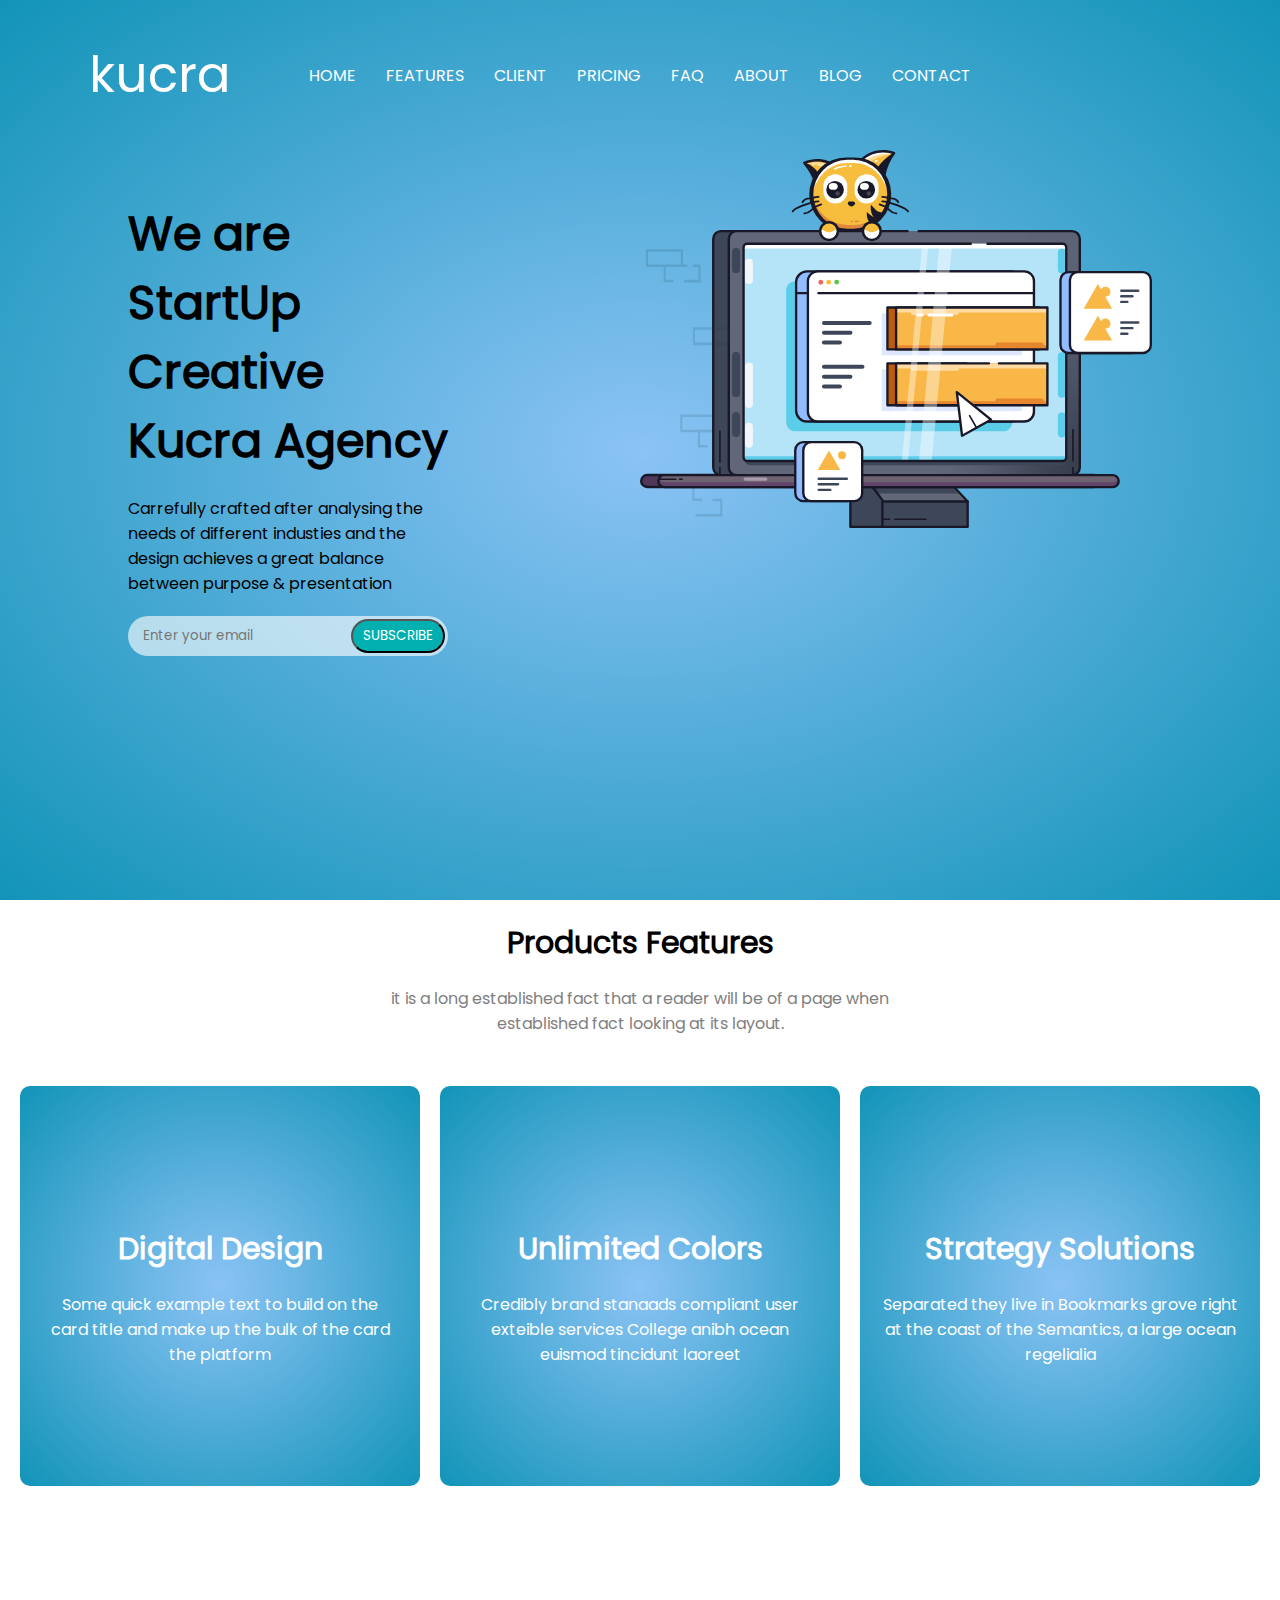
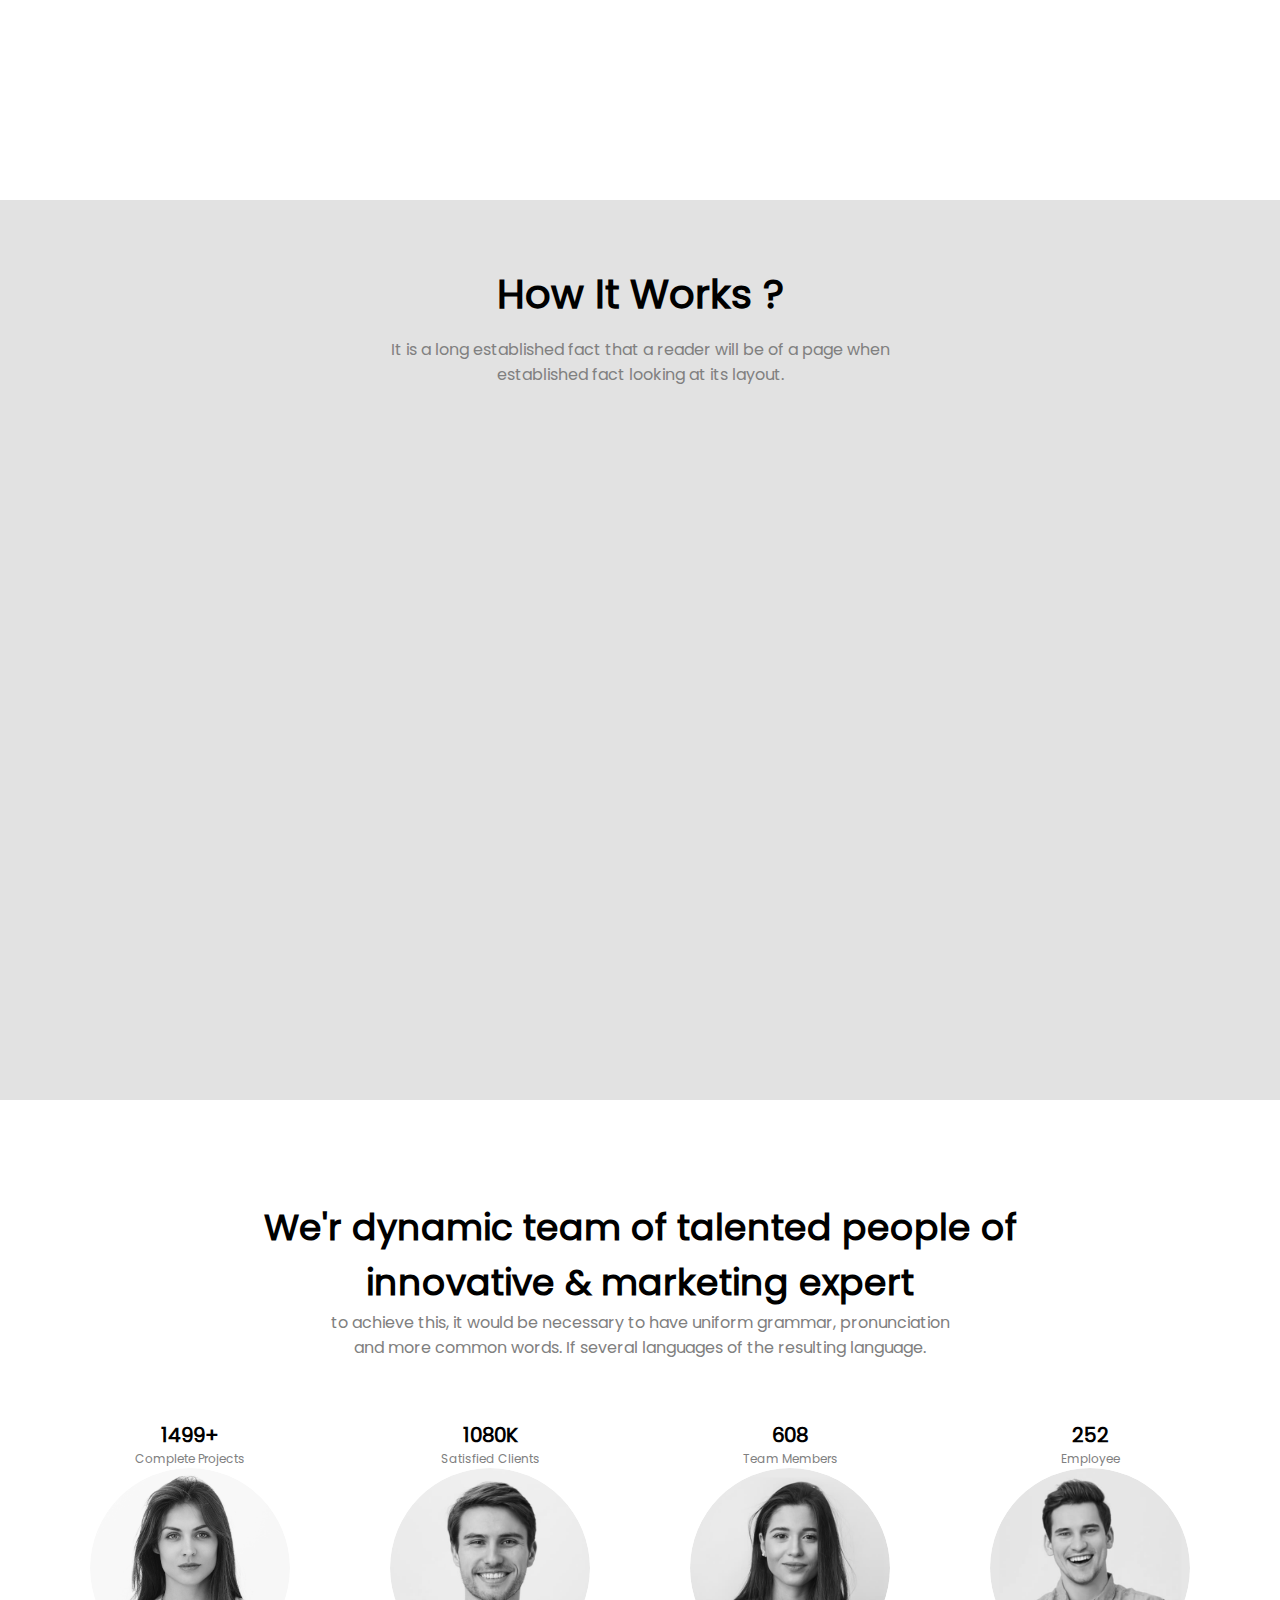
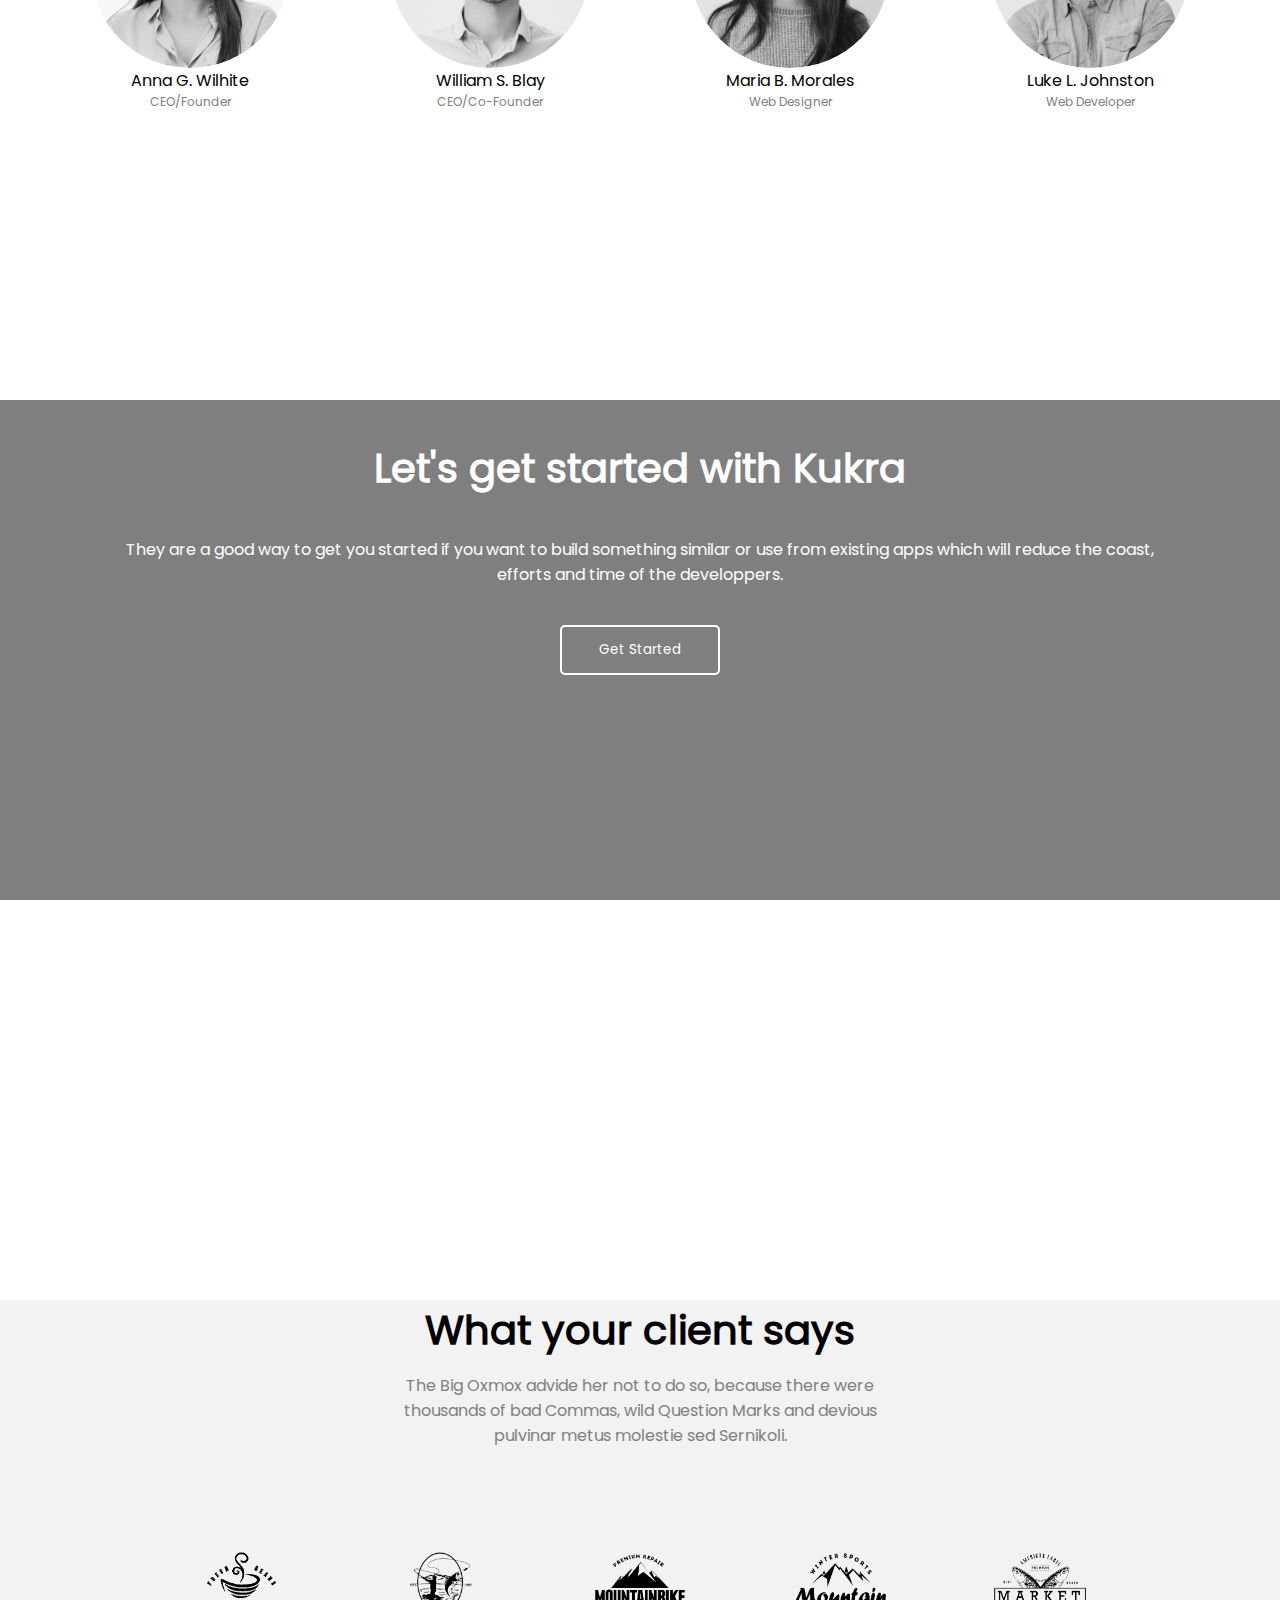
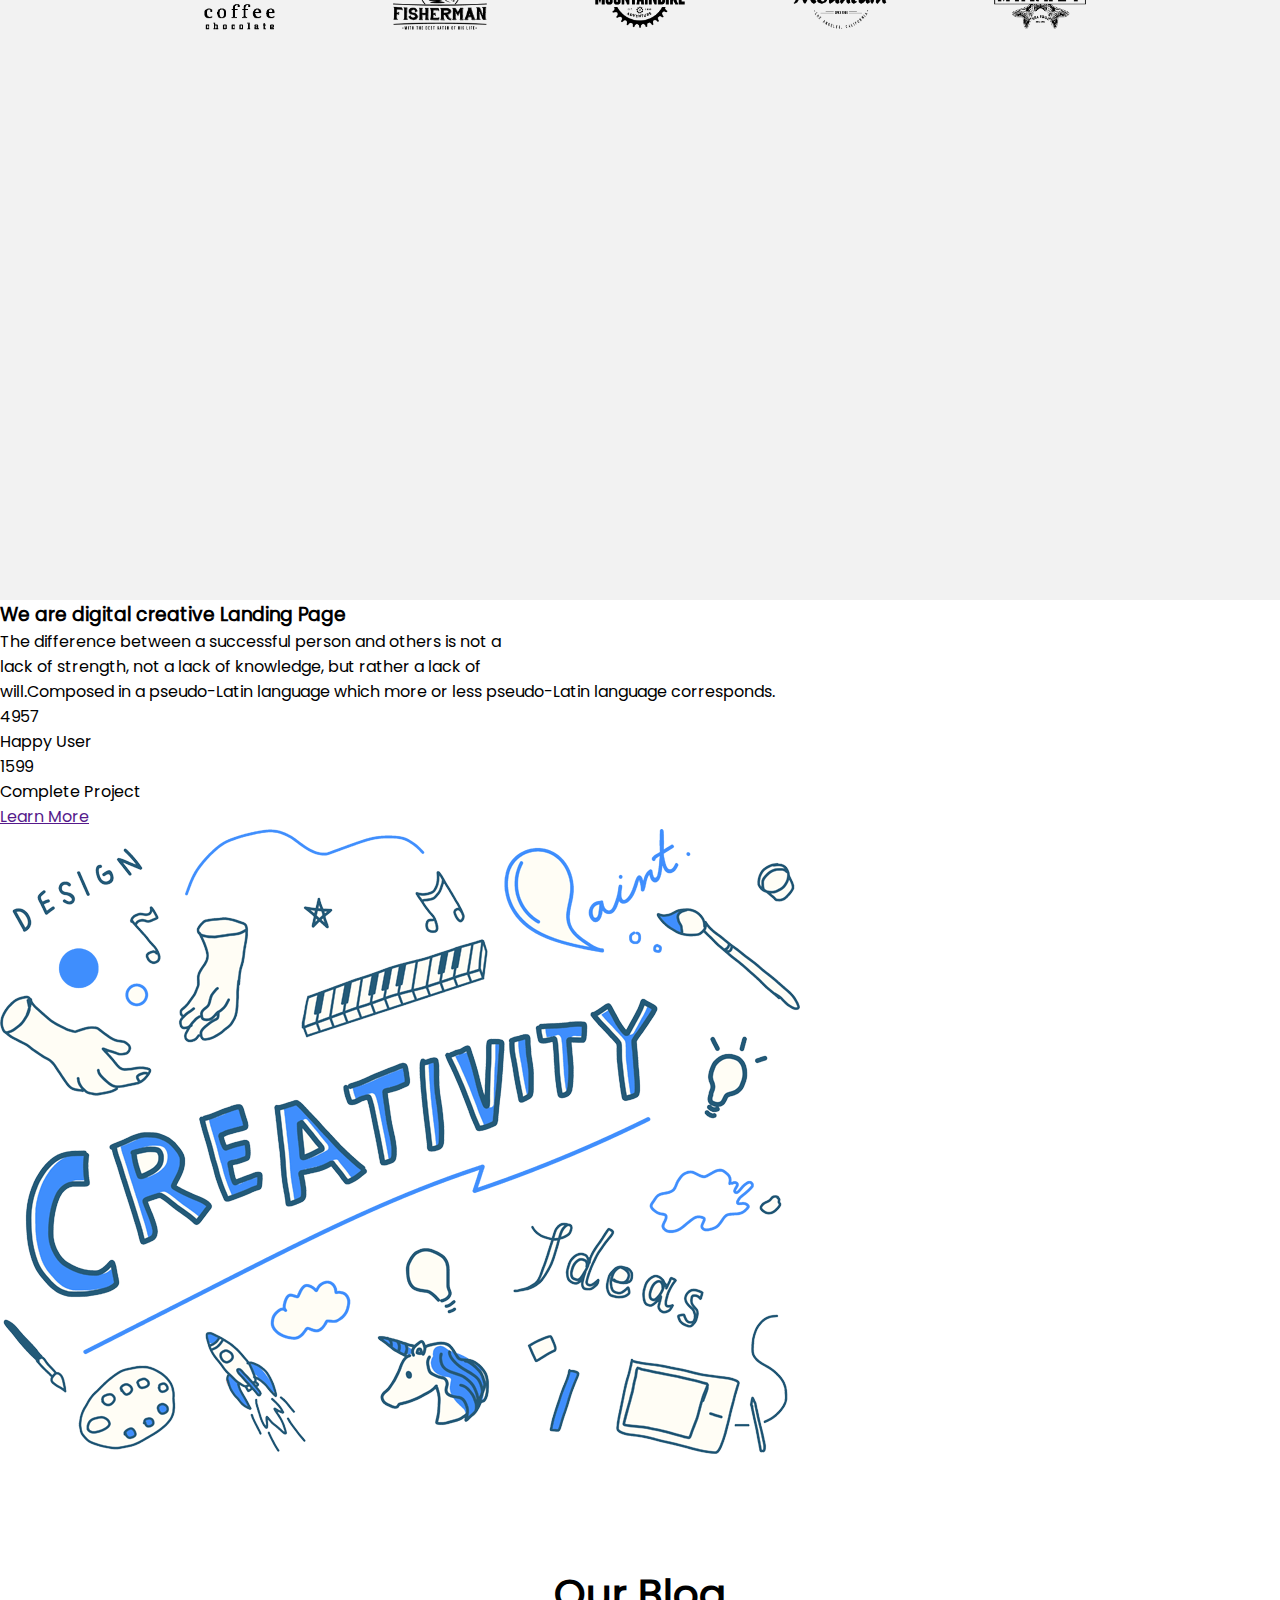
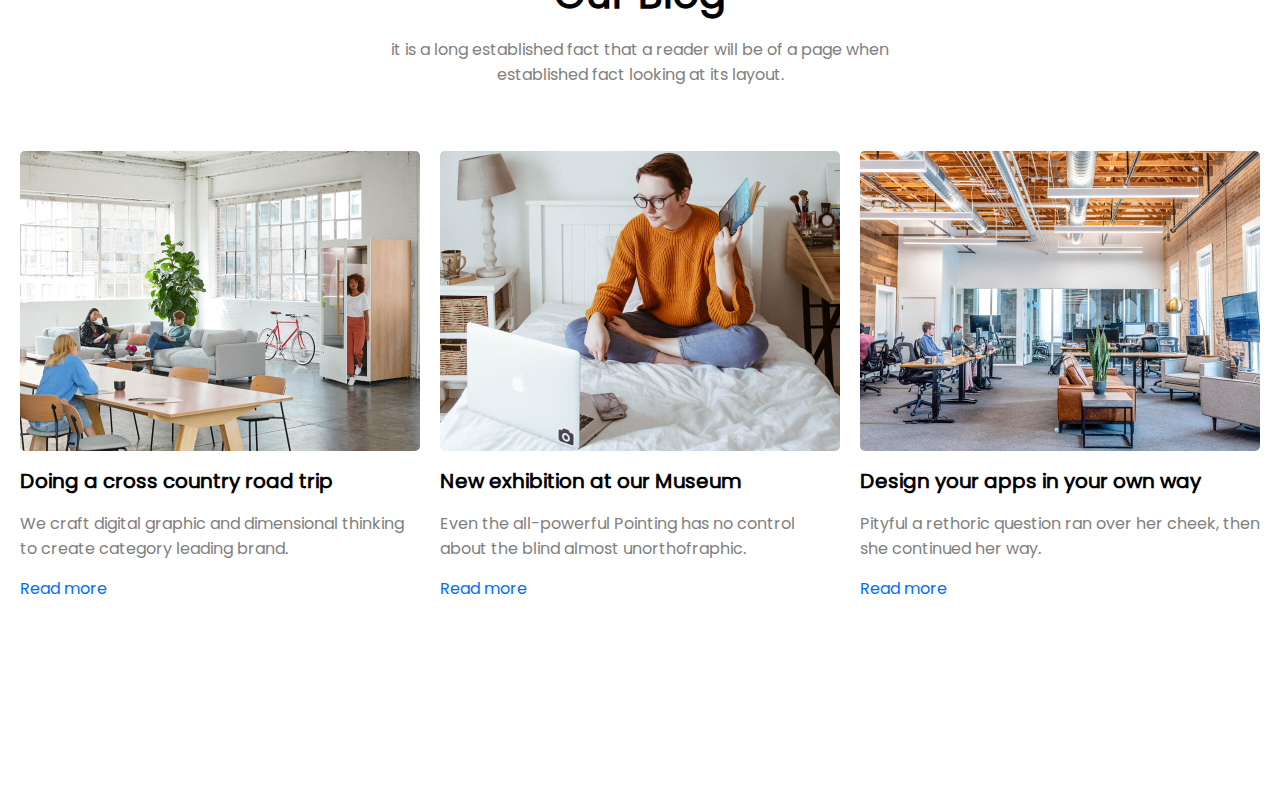
==== landing_page/index.html @ baf5ba3c "correction syntaxe" ====
<!DOCTYPE html>
<html lang="en">

<head>
    <meta charset="UTF-8">
    <meta http-equiv="X-UA-Compatible" content="IE=edge">
    <meta name="viewport" content="width=device-width, initial-scale=1.0">
    <link rel="stylesheet" href="https://cdnjs.cloudflare.com/ajax/libs/font-awesome/6.3.0/css/all.min.css"
        integrity="sha512-SzlrxWUlpfuzQ+pcUCosxcglQRNAq/DZjVsC0lE40xsADsfeQoEypE+enwcOiGjk/bSuGGKHEyjSoQ1zVisanQ=="
        crossorigin="anonymous" referrerpolicy="no-referrer" />
    <link rel="stylesheet" href="style.css">
    <title>Document</title>
</head>

<body>
    <!--IMPORTANT if you see id="element_s4" it means some element from the section 4-->
    <main>
        <section id="tete">

            <!--bare de nav___________________________________________________________-->
            <nav>

                <div id="navKucra">kucra</div>


                <div id="navListeLiens">
                    <ul>
                        <li><a href="">HOME</a></li>
                        <li><a href="">FEATURES</a></li>
                        <li><a href="">CLIENT</a></li>
                        <li><a href="">PRICING</a></li>
                        <li><a href="">FAQ</a></li>
                        <li><a href="">ABOUT</a></li>
                        <li><a href="">BLOG</a></li>
                        <li><a href="">CONTACT</a></li>
                    </ul>
                </div>


                <div id="navIcon">
                    <ul>
                        <li><a href=""><i class="fa-brands fa-facebook"></i></a></li>
                        <li><a href=""><i class="fa-brands fa-twitter"></i></a></li>
                        <li><a href=""><i class="fa-brands fa-instagram"></i></a></li>
                    </ul>
                </div>

            </nav>
            <!--fin bare de nav________________________________________________________________-->

            <!--input + txt + image____________________________________________________________-->
            <div id="inputEmailImageCat">

                <!--input + text___________________________________________________________________-->
                <div id="inputEmailTxt">

                    <h1>We are StartUp Creative Kucra Agency</h1>

                    <p>Carrefully crafted after analysing the needs of different industies and the design achieves a
                        great balance between purpose & presentation</p>

                    <div id="InputEmail">
                        <input type="email" placeholder="Enter your email" id="email">
                        <input type="submit" value="SUBSCRIBE" id="SUBSCRIBE">
                    </div>

                </div>


                <div id="ImageCat">
                    <img src="Landing-page\illustration.svg" alt="">
                </div>
            </div>
        </section>
<!--FIN SECTION 1________________________________________________________________________________________-->

<!--DEBUT SECTION 2______________________________________________________________________________________-->
        <section id="section2">
            <!--titre plus p__________________________________________________________-->
            <h3>Products Features</h3>
            <!--txt_s2 veut dire txt de la section 2______________-->
            <p id="txt_s2">it is a long established fact that a reader will be of a page when<br> established fact
                looking at its layout.</p>
            <!--_______________________________________________________________________-->
            <!--debut card_______________________________________________________________-->
            <div id="allCard">
                <div class="card">
                    <i class="fa-solid fa-globe"></i>
                    <h3>Digital Design</h3>
                    <p>Some quick example text to build on the card title and make up the bulk of the card the platform
                    </p>
                </div>

                <div class="card">
                    <i class="fa-solid fa-brush"></i>
                    <h3>Unlimited Colors</h3>
                    <p>Credibly brand stanaads compliant user exteible services College anibh ocean euismod tincidunt
                        laoreet</p>
                </div>

                <div class="card">
                    <i class="fa-solid fa-chess"></i>
                    <h3>Strategy Solutions</h3>
                    <p>Separated they live in Bookmarks grove right at the coast of the Semantics, a large ocean
                        regelialia</p>
                </div>
            </div>
            <!--fin card______________________________________________________________-->

        </section>
<!--FIN SECTION 2_____________________________________________________________________-->

<!--DEBUT SECTION 3___________________________________________________________________-->
        <section id="section3">

            <h3 id="section3_h3">How It Works ?</h3>

            <p id="section3_p">It is a long established fact that a reader will be of a page when<br> established fact looking at its layout.</p>

        </section>
<!--FIN SECTION 3_____________________________________________________________________-->

<!--DEBUT SECTION 4___________________________________________________________________-->
        <section id="section4">
            <!--intro section___________-->
            <h3 id="section4_h3">We'r dynamic team of talented people of<br> innovative & marketing expert</h3>

            <p id="section4_p">to achieve this, it would be necessary to have uniform grammar, pronunciation<br> and
                more common words. If several languages of the resulting language.</p>
                
            <div id="allPresentation">
                <div id="presentation1">
                    <p>1499+</p>
                    <p>1080K</p>
                    <p>608</p>
                    <p>252</p>
                </div>
    
                <div id="presentation2">
                    <p>Complete Projects</p>
                    <p>Satisfied Clients</p>
                    <p>Team Members</p>
                    <p>Employee</p>
                </div>
            </div>
            <!--debut team________________________________________-->
            <div id="team_s4">
                <!--presentation___________________________-->
                <!--member_________________________________-->
                <div class="member">
                    <div class="image_S4">
                        <img src="img\person1.png" alt="photo portrait Femme en chemisesur fond blanc">
                        <ul class="member_ul">
                            <li><a href=""><i class="fa-brands fa-facebook"></i></a></li>
                            <li><a href=""><i class="fa-brands fa-twitter"></i></a></li>
                            <li><a href=""><i class="fa-brands fa-skype"></i></a></li>
                        </ul>
                    </div>

                    <p>Anna G. Wilhite</p>
                    <p class="member_p4">CEO/Founder</p>

                </div>
            
                <div class="member">
                    <div class="image_S4">
                        <img src="img\person2.png" alt="photo portrait Homme en chemise souriant sur fond blanc">
                        <ul class="member_ul">
                            <li><a href=""><i class="fa-brands fa-facebook"></i></a></li>
                            <li><a href=""><i class="fa-brands fa-twitter"></i></a></li>
                            <li><a href=""><i class="fa-brands fa-skype"></i></a></li>
                        </ul>
                    </div>

                    <p>William S. Blay</p>
                    <p class="member_p4">CEO/Co-Founder</p>

                </div>

                <div class="member">
                    <div class="image_S4">
                        <img src="img\person3.png" alt="photo portrait Femme pullover rose sur fond blanc ">
                        <ul class="member_ul">
                            <li><a href=""><i class="fa-brands fa-facebook"></i></a></li>
                            <li><a href=""><i class="fa-brands fa-twitter"></i></a></li>
                            <li><a href=""><i class="fa-brands fa-skype"></i></a></li>
                        </ul>
                    </div>


                    <p>Maria B. Morales</p>
                    <p class="member_p4">Web Designer</p>

                </div>

                <div class="member">
                    <div class="image_S4">
                        <img src="img\person4.png" alt="photo portrait Homme qui rigole chemise bleu sur fond blanc">
                        <ul class="member_ul">
                            <li><a href=""><i class="fa-brands fa-facebook"></i></a></li>
                            <li><a href=""><i class="fa-brands fa-twitter"></i></a></li>
                            <li><a href=""><i class="fa-brands fa-skype"></i></a></li>
                        </ul>
                    </div>

                    <p>Luke L. Johnston</p>
                    <p class="member_p4">Web Developer</p>

                </div>

            </div>

        </section>
<!--FIN SECTION 4___________________________________________________________________________________________-->
   
<!--DEBUT SECTION 5_________________________________________________________________________________________-->
        <section id="section5">

            <div id="parallax">
                
                <h3>Let's get started with Kukra</h3>

                <p>They are a good way to get you started if you want to build something similar or use from existing apps which will reduce the coast, <br> efforts and time of the developpers.</p>

                <button type="button">Get Started</button>

            </div>

            
        </section>
<!--FIN SECTION 5____________________________________________________________________________________________-->

<!--DEBUT SECTION 6__________________________________________________________________________________________-->
        <section id="section6">
            <h3 id="section6_h3">What your client says</h3>

            <p id="section6_p">The Big Oxmox advide her not to do so, because there were <br> thousands of bad Commas, wild Question Marks and devious <br> pulvinar metus molestie sed Sernikoli.</p>

            <div id="cinq_image">
                <img src="img\01.png" alt="">
                <img src="img\02.png" alt="">
                <img src="img\03.png" alt="">
                <img src="img\04.png" alt="">
                <img src="img\05.png" alt="">
            </div>

        </section>
<!--FIN SECTION 6____________________________________________________________________________________________-->

<!--DEBUT SECTION 7__________________________________________________________________________________________-->
<section id="section7">

    <div id="section7_txt">

        <h3>We are digital creative Landing Page</h3>

        <p>The difference between a successful person and others is not a <br>lack of strength, not a lack of knowledge, but rather a lack of <br>will.Composed in a pseudo-Latin language which more or less pseudo-Latin language corresponds.</p>

        <div class="compteur">
            <p class="nombre">4957</p>
            <p class="subject">Happy User</p>
        </div>

        <div class="compteur">
            <p class="nombre">1599</p>
            <p class="subject">Complete Project</p>
        </div>

        <a href="">Learn More</a>

    </div>

    <div id="section7_img">

        <img src="img\creativity.png" alt="mot 'creativity' ecrit en bleu">

    </div>

</section>
<!--FIN SECTION 7____________________________________________________________________________________________-->

<!--DEBUT SECTION 9__________________________________________________________________________________________-->
        <section id="section_9">
            
            <h3 id="section9_h3">Our Blog</h3>
    
            <p id="section9_p">it is a long established fact that a reader will be of a page when <br> established fact looking at its layout.</p>

            <!--debut blog__________________-->
            <div id="blogS9">
                <div class="blogElement">

                    <img src="img\blog3.png" alt="femme tenant un livre devant un pc portable sur sont lit">

                    <h6 class="blogElement_h6">Doing a cross country road trip</h6>

                    <p class="blogElement">We craft digital graphic and dimensional thinking to create category leading brand.</p>

                    <a href="" id="blogElement_a">Read more</a>

                </div>

                <div class="blogElement">

                    <img src="img\blog1.png" alt="salle travail avec la plupart des postes de travail vide">

                    <h6 class="blogElement_h6">New exhibition at our Museum</h6>

                    <p class="blogElement">Even the all-powerful Pointing has no control about the blind almost unorthofraphic.</p>

                    <a href="" id="blogElement_a">Read more</a>

                </div>

                <div class="blogElement">

                    <img src="img\blog2.png" alt="gens qui travail dans une piece deux sur un canapé une sur une table">

                    <h6 class="blogElement_h6">Design your apps in your own way</h6>

                    <p class="blogElement">Pityful a rethoric question ran over her cheek, then she continued her way.</p>

                    <a href="" id="blogElement_a">Read more</a>

                </div>


            </div>







        </section>
<!--FIN SECTION 6____________________________________________________________________________________________-->
        
    </main>



</body>

</html>
---- landing_page/style.css ----
* {
    margin: 0px;
    padding: 0px;
    box-sizing: border-box;
    font-family: "Poppins", sans-serif;
}
/*enleve l'encadrée des input*/
textarea:focus, input:focus{
    outline: none;
}

section {
    min-height: 100vh;
}

/*style de la premier section*/
/*arriere plan section1_______________________________________________*/
#tete {
    background-image: radial-gradient(rgb(139, 195, 245), #1294b8);
}


/*barre de navigation en haut de l'ecran_______________________________*/
nav {
    width: 100%;
    height: 150px;
    display: flex;
    /*justify-content: space-between;*/
    align-items: center;
    /*padding: 0 20px;*/
}

/*GAUCHE___________________________________________________________*/
#navKucra {
    display: flex;
    justify-content: center;
    width: 25%;
    font-size: 50px;
    color: white;
}

/*MILLIEUX_____________________________________________________________ */
#navListeLiens {
    width: 50%;
}

#navListeLiens ul {
    /*style de la liste dans la nav barre*/
    display: flex;
    justify-content: center;
    gap: 30px;
}

#navListeLiens ul li {
    /*enleve les points des listes*/
    list-style: none;
}

#navListeLiens ul li a {
    /*enleve le style de base atribuer au liens*/
    text-decoration: none;
    color: #fff;
}

/*DROITE___________________________________________________*/
#navIcon {
    width: 25%;
    display: flex;
    justify-content: center;
    align-items: center;
}

#navIcon ul {
    display: flex;
    gap: 20px;
}

#navIcon ul li {
    list-style: none;
}

#navIcon ul li a i {
    color: #fff;
}

/*input email + image cat___________________________________________________*/
#inputEmailImageCat{
    display: flex;
    justify-content: center;
    
}

/* partie gauche , texte input email*/
#inputEmailTxt{
    width: 40%;
    padding-right: 15%;
}

#inputEmailTxt h1{
    font-size: 46px;
    margin-top: 50px;
    margin-bottom: 20px;
   
}
#inputEmailTxt p{
    margin-bottom: 20px;
}

/*Input email_____________________________________________________________*/
#InputEmail{
    display: flex;
    justify-content: space-between;
    background-color: rgba(255, 255, 255, 0.623);
    border-radius: 20px;
    height: 40px;

}

#email{
    border-style: none;
    border-radius: 20px;
    padding-left: 15px;
    width: 70% ;
    background-color: rgba(255, 255, 255, 0);
}

#SUBSCRIBE{
    background-color: rgb(0, 176, 176);
    color: white;
    border-radius: 20px;
    width: 30%;
    margin: 3px 3px;
    
}

/*partie de droite image chat_________________________________________*/
#ImageCat{
    width: 40%;
}
/*FIN DE LA SECTION 1___________________________________________________*/





/*debut style de la section 2_________________________________________________*/
/*intro section2_____________*/

#section2 h3{
    text-align: center;
    font-size: 30px;
    padding: 20px;
}

#txt_s2 {
    text-align: center;
    color: grey;
    padding-bottom: 50px;
}
/*style des 3 card_____________________________________________________*/
#allCard{
    display: flex;
    gap: 20px;
    justify-content: center;

}

.card{
    display: flex;
    background-image: radial-gradient(rgb(139, 195, 245), #1294b8);
    width: 400px;
    height: 400px;
    border-radius: 10px;
    color: white;
    flex-direction: column;
    justify-content: center;
    align-items: center;
    font-size: 16px;
    padding: 1.7%;
    text-align: center;
    transition: 0.5s;
}
.card:hover{
    transform: translate(0,-20px);
}

.card h3{
    font-size: 20px;
}
.card i{
    font-size: 50px;
}
/*FIN SECTION 2_____________________________________________________________*/

/*DEBUT SECTION 3___________________________________________________________*/

#section3{
    background-color: rgb(226, 226, 226);
}
#section3_h3{
    text-align: center;
    padding-top: 5%;
    font-size: 40px;
}

#section3_p{
    text-align: center;
    padding-top: 1%;
    color: gray;
}



/*FIN SECTION 3_____________________________________________________________*/

/*DEBUT DE LA SECTION 4_____________________________________________________*/
/*intro section 4___________*/
#section4_h3{
    text-align: center;
    padding-top: 100px;
    font-size: 36px;
}
#section4_p{
    text-align: center;
    color: grey;
    padding-bottom: 60px;
}
/*style presentation__________________________________________*/
#presentation1{
    display: flex;
    gap: 100px;
    justify-content: center;
    font-size: 20px ;
    font-weight: 600;
}
#presentation2{
    display: flex;
    gap: 100px;
    justify-content: center;
    color: grey;
    font-size: 12px;
}
#presentation1 p{
    text-align: center;
    width: 200px;
    
}
#presentation2 p{
    text-align: center;
    width: 200px;
    
}

/*style member________________________________________________*/
#team_s4{
    display: flex;
    gap: 100px;
    justify-content:center ;
    text-align: center;
}


/*Image____________________________________________________*/
.image_S4{
    width: 200px;
    height: 200px;
    border-radius: 50%;
    overflow: hidden;
    position: relative;

}
.image_S4 img{
    width: 200px;
    transition: 0.5s;
    filter: grayscale(1); 
    border-radius: 50%;
}
.image_S4:hover > .member_ul{
    left: 10px;
    top: 25%;
    opacity: 1;
}
.image_S4 img:hover{
    transform: scale(1.1);
    filter: grayscale(0); 
}

/*liste d'icon_______________________________________________*/
.member_ul{
    position: absolute;
    left: -15px;
    top : 10%;
    transition: 0.5s;
    opacity: 0;

}
.member_ul li {
    list-style: none;
}
.member_ul li a {
    color: black;
}
/*Nom et role du membre_____________________________*/
.member_p4{
    color: gray;
    font-size: 12px;
}
/*FIN SECTION 4_________________________________________________________________________*/

/*DEBUT SECTION 5_______________________________________________________________________*/
/*Parallax__________________________________________________*/
#parallax{
    display: flex;
    flex-direction: column;
    align-items: center;
    background-blend-mode: color;
    background-color: rgba(0, 0, 0, 0.501);
    background-image: url("img/parallax.png");
    min-height: 500px;
    background-attachment: fixed;
    background-position: center;
    background-repeat: no-repeat;
    background-size: cover;
}

/*titre et txt___________________*/
#parallax h3 {
    color: white;
    font-size: 40px;
    padding-top: 3%;
}

#parallax p{
    color: white;
    text-align: center;
    padding:3% 0%;
}

#parallax button{
    border: solid 2px white;
    border-radius: 5px;
    background-color: rgba(0, 0, 0, 0);
    color: white;
    width: 160px;
    height: 50px;
}

#parallax button:hover{
    background-color: #fff;
    color: black;
    transition: 0.5s;
}
/*FIN SECTION 5____________________________________________________________________*/

/*DEBUT SECTION 6*/
#section6{
    background-color: rgb(242, 242, 242);
}
#section6_h3{
    text-align: center;
    font-size: 40px;
    padding-bottom: 1%;
}
#section6_p{
    color: grey;
    text-align: center;
    padding-bottom: 8%;
}
#cinq_image{
    display: flex;
    gap: 100px;
    justify-content: center;
}
#cinq_image img{
    width: 100px;
}
/*FIN SECTION 6*/

/*DEBUT SECTION 7*/

/*FIN SECTION 7*/

/*DEBUT SAISON 9________________________________________________________________________*/

#section9_h3{
    text-align: center;
    font-size: 40px;
    padding-top: 5%;
}

#section9_p{
    text-align: center;
    color: gray;
    padding-top:1% ;
    padding-bottom: 5%;
}

/*style blog________________*/
#blogS9{
    display: flex;
    justify-content: space-evenly;
}

.blogElement{
    display: flex;
    justify-content: center;
    flex-direction: column;
    width: 400px;
    gap: 15px;
}
.blogElement img{
    width: 400px;
    border-radius: 5px;
}
.blogElement h6{
    font-size: 20px;
}
.blogElement p{
    color: grey;
}
.blogElement a {
    text-decoration: none;
    color: rgb(0, 110, 255);
}


/*FIN SECTISON 9__________________________________________________________________________*/

@font-face {
    font-family: Poppins;
    src: url(./Poppins/Poppins-Regular.ttf);
}
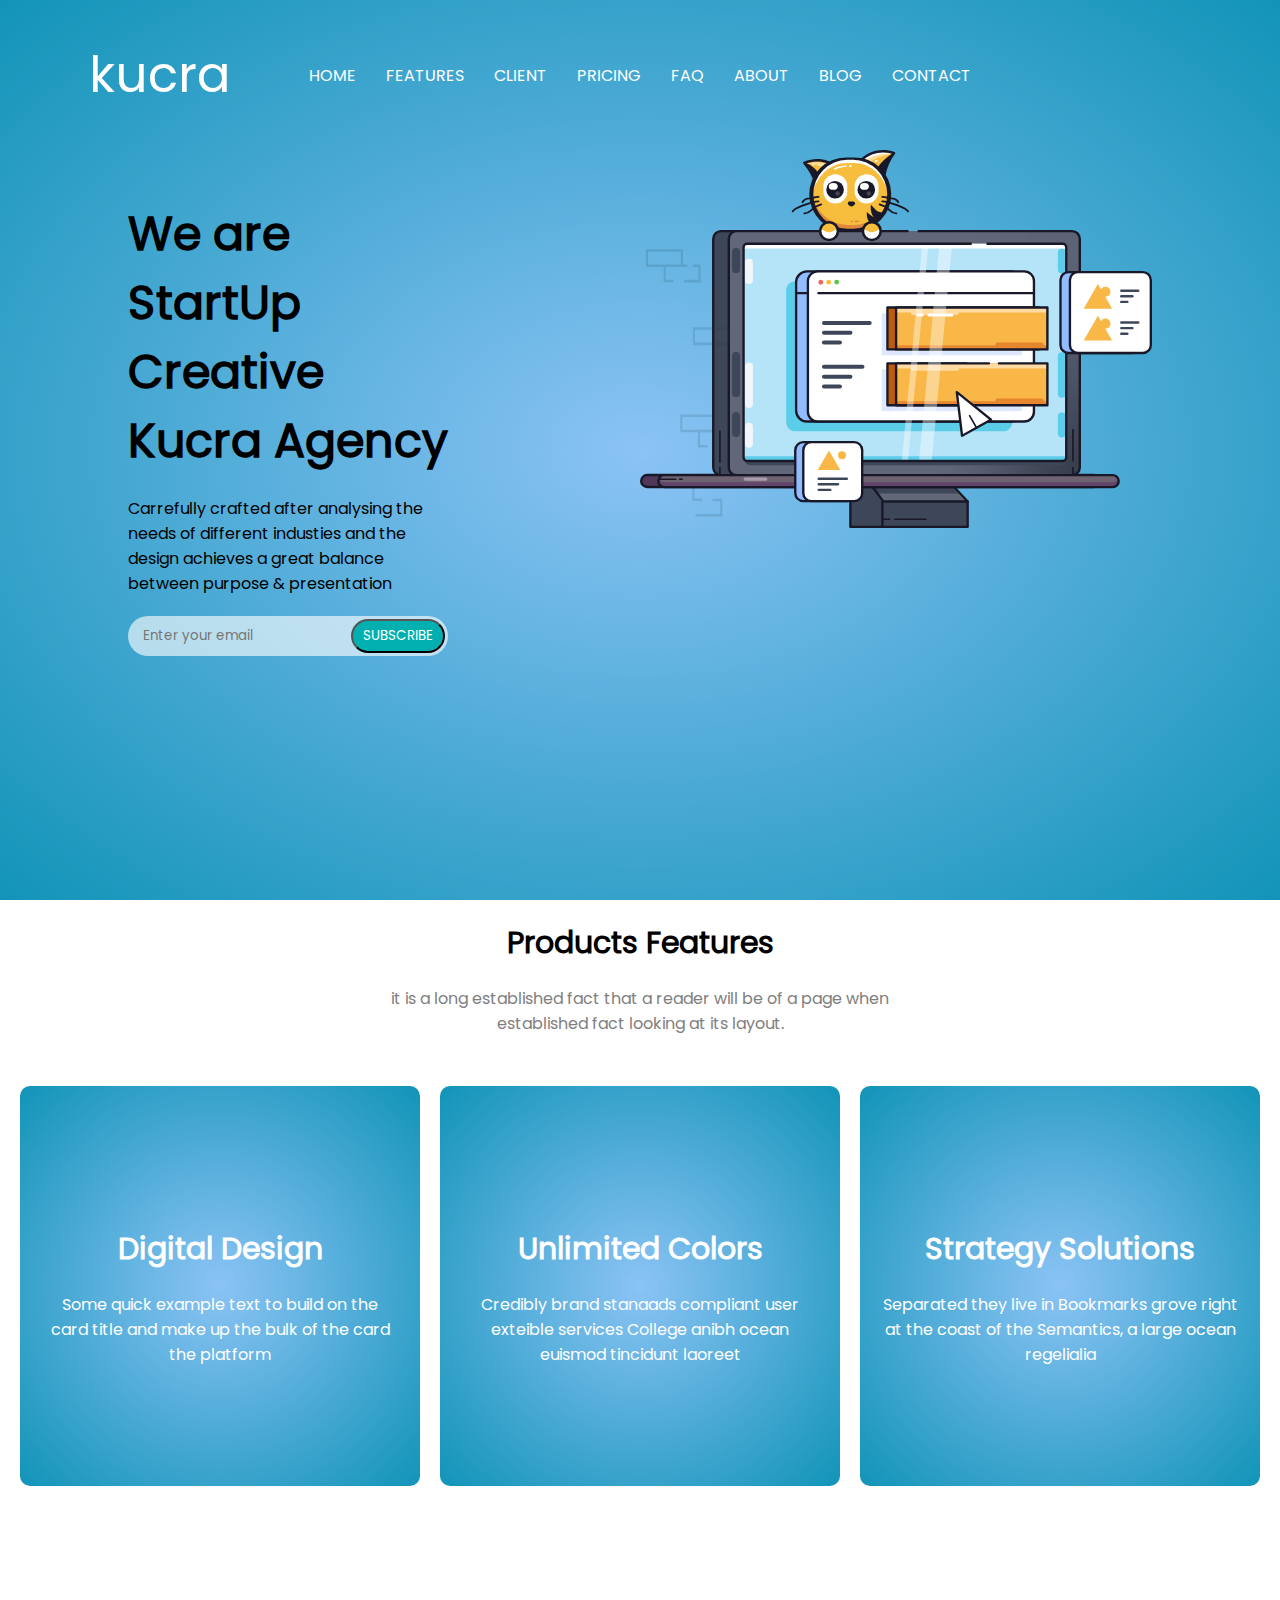
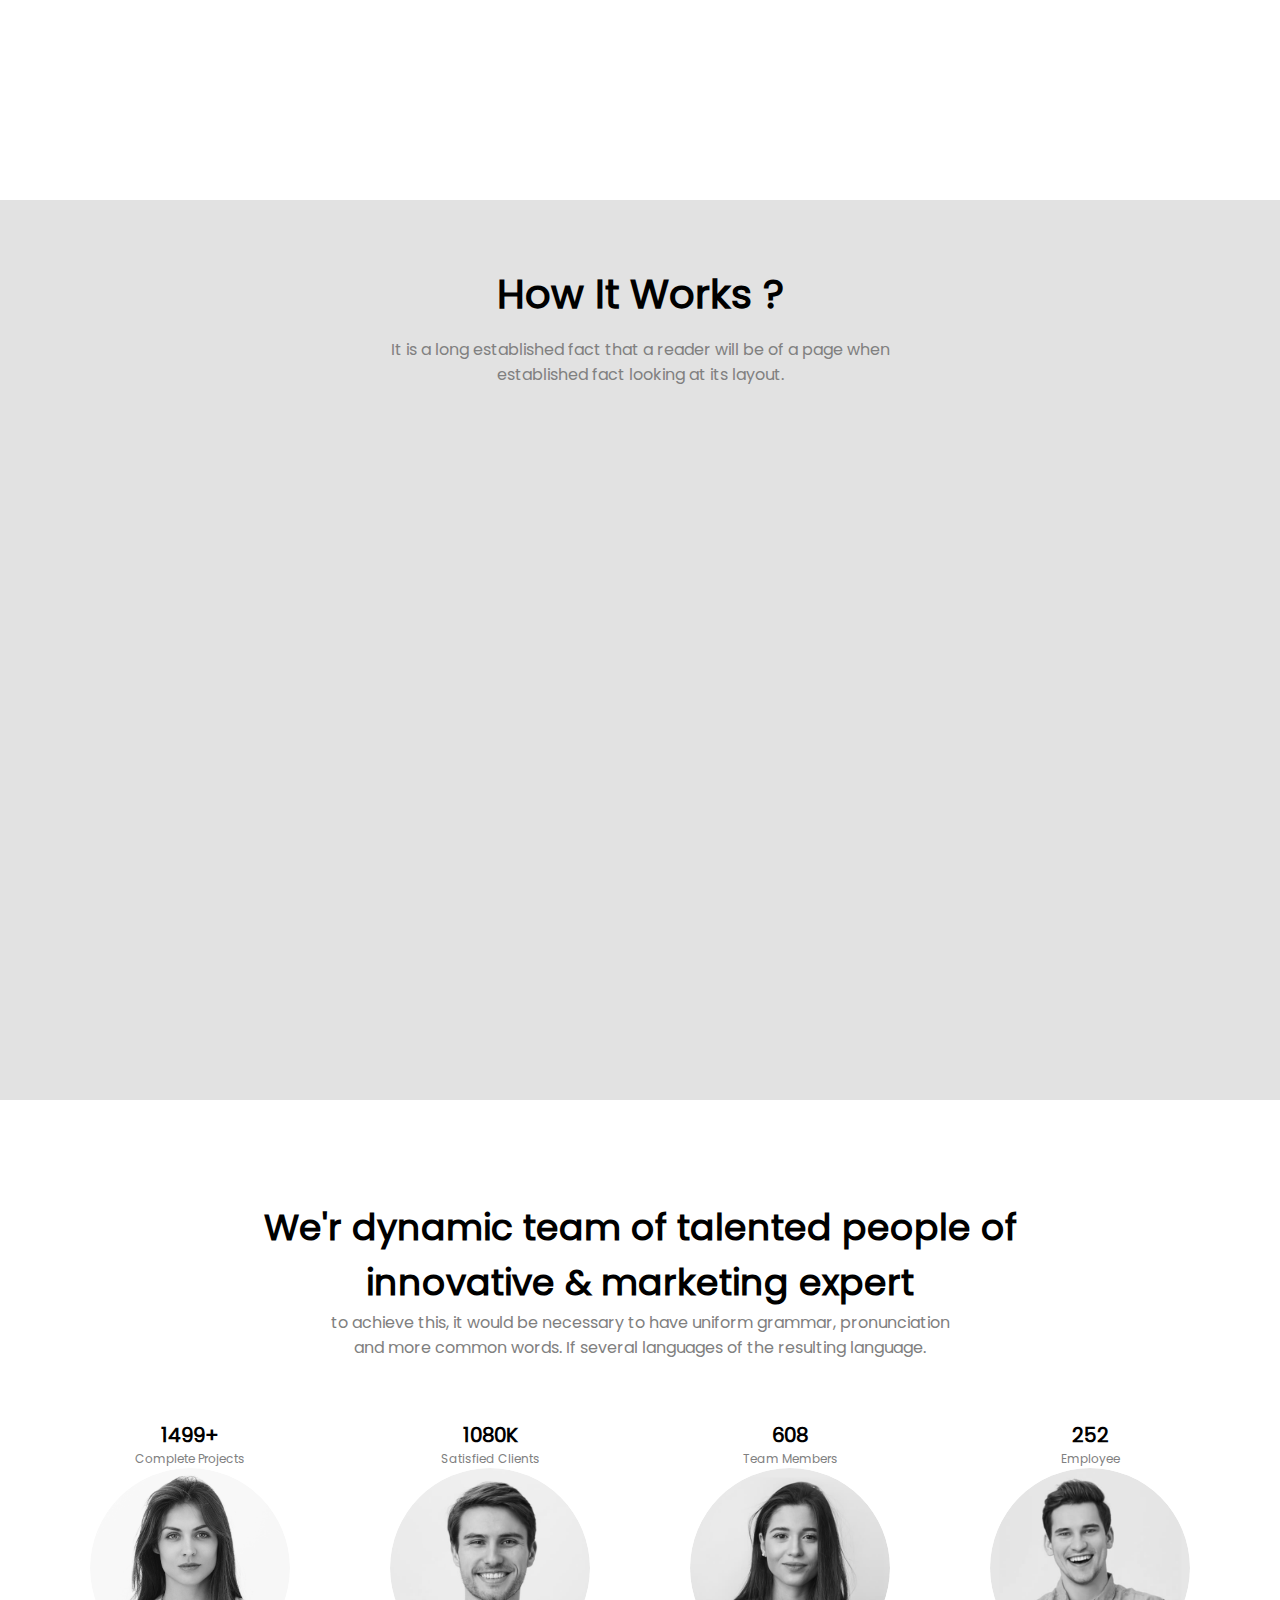
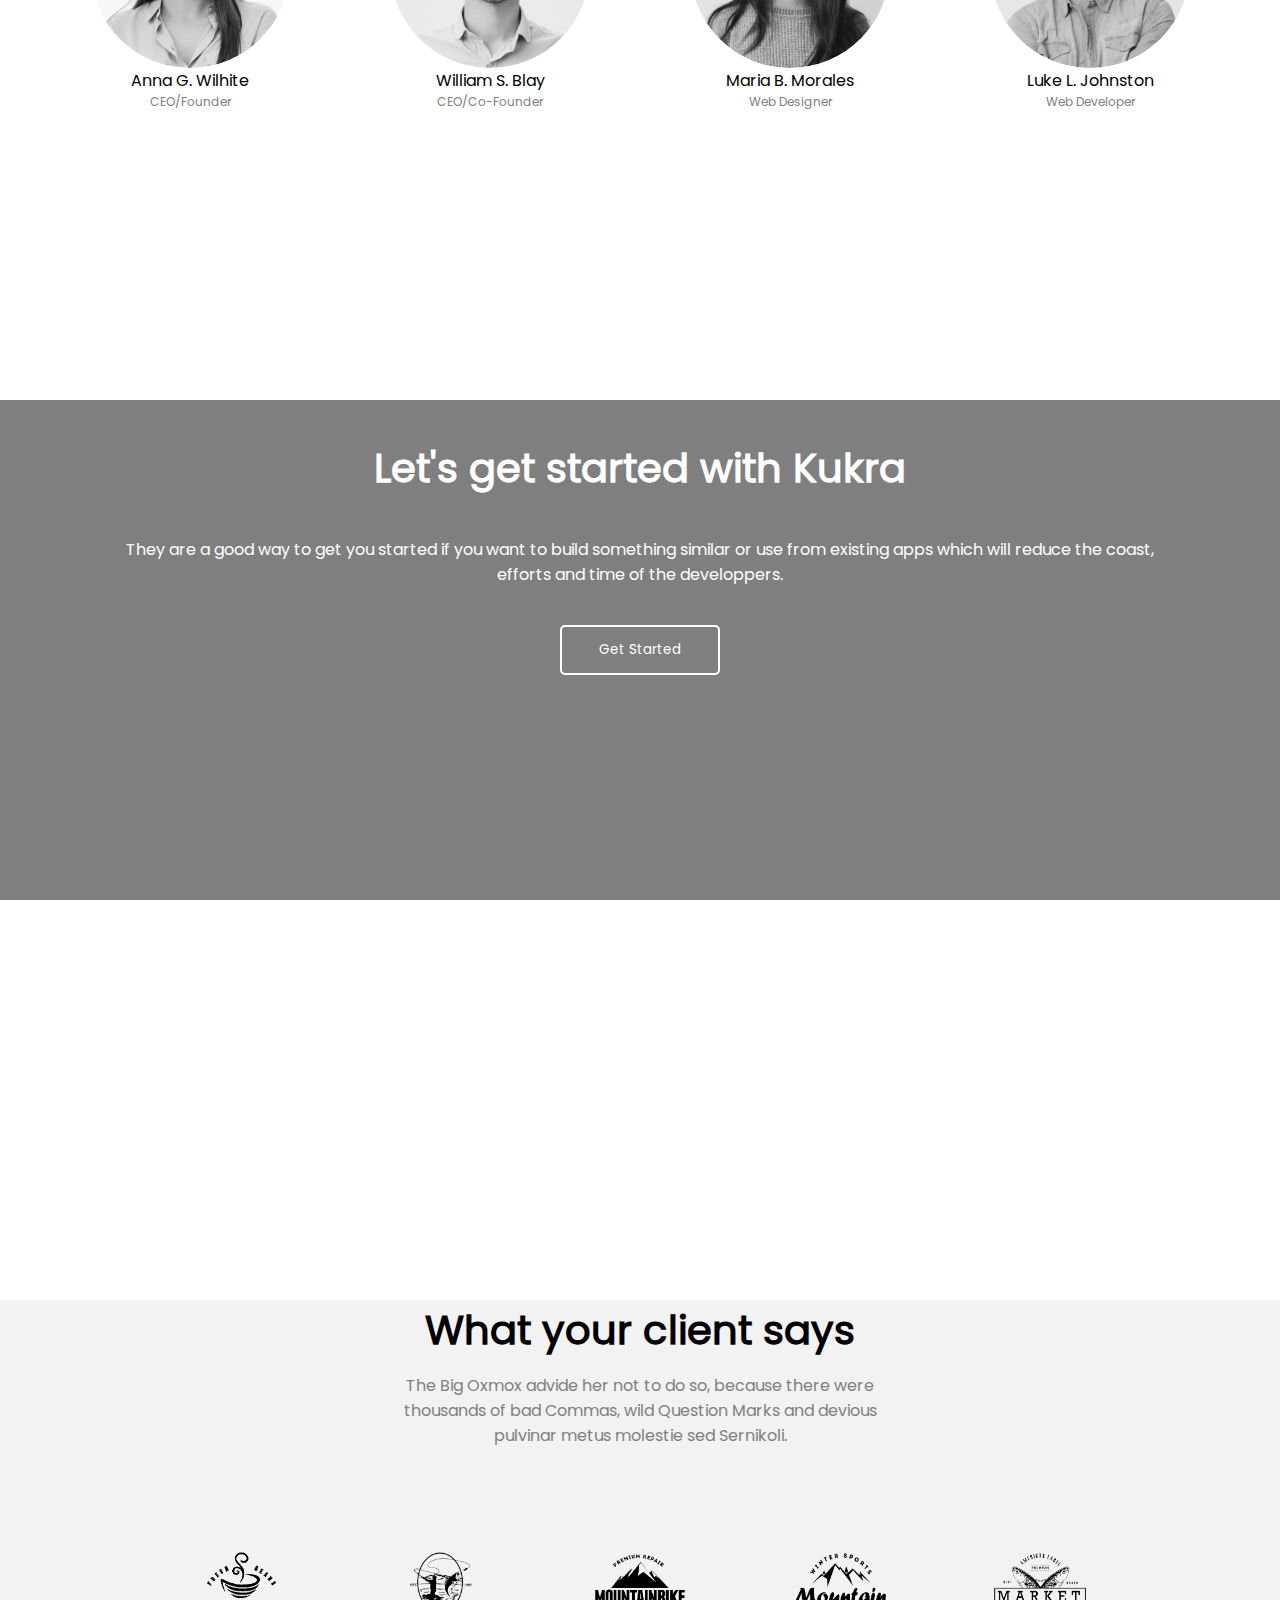
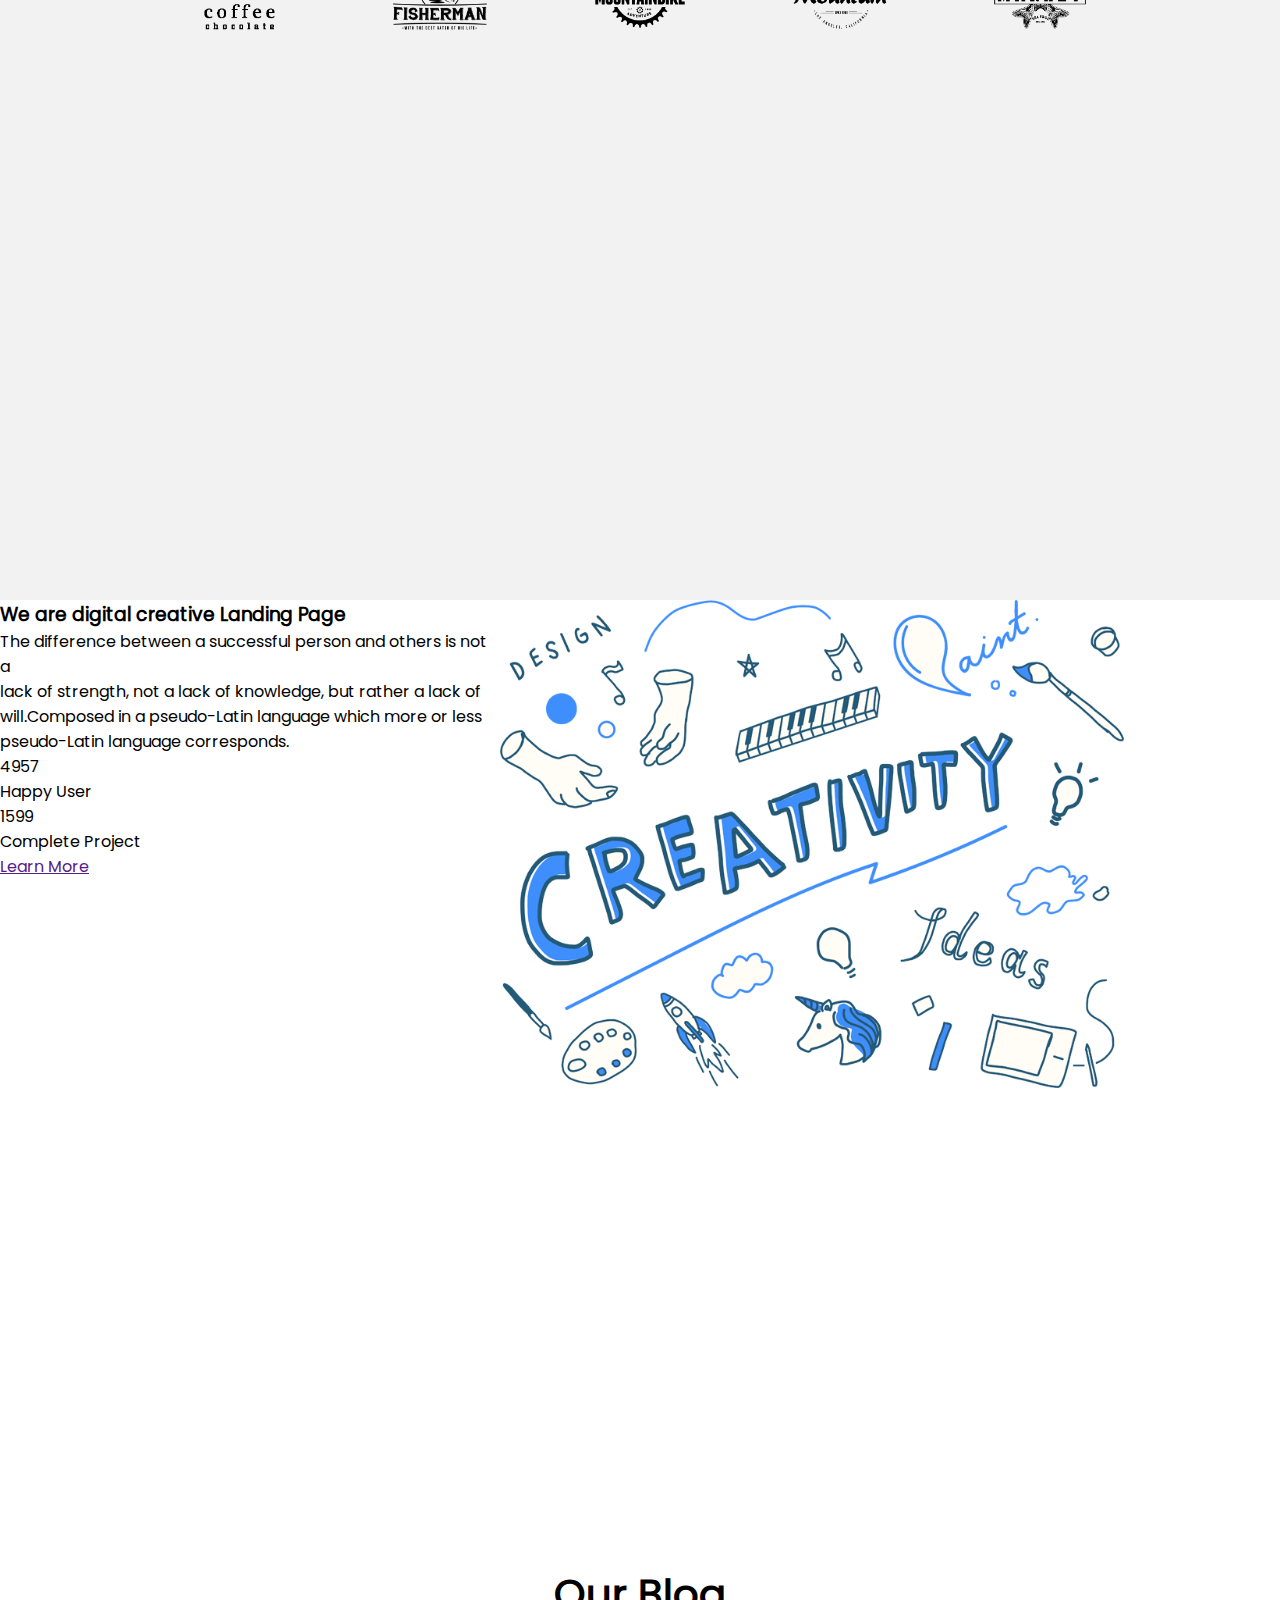
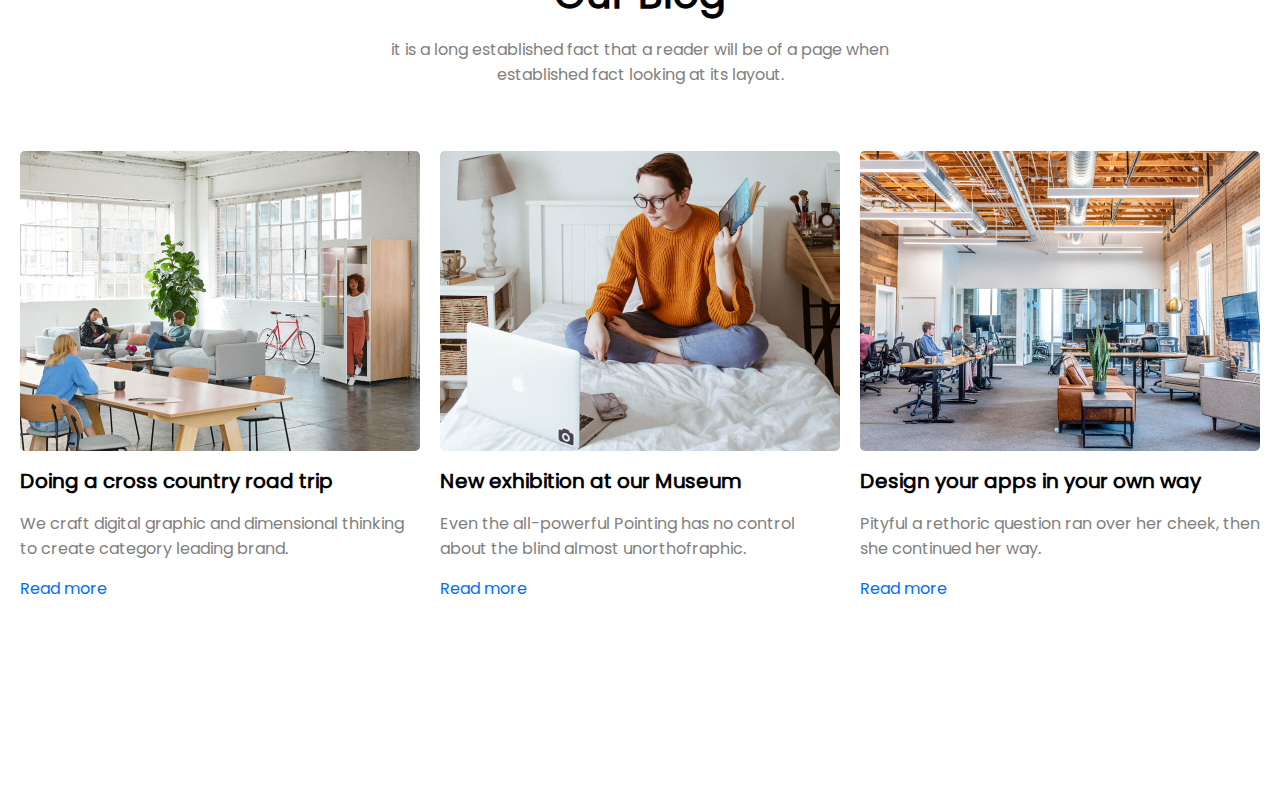
==== commit 1adfbe08: "changement nom de balise" ====
--- a/landing_page/index.html
+++ b/landing_page/index.html
@@ -252,9 +252,9 @@
 
     <div id="section7_txt">
 
-        <h3>We are digital creative Landing Page</h3>
-
-        <p>The difference between a successful person and others is not a <br>lack of strength, not a lack of knowledge, but rather a lack of <br>will.Composed in a pseudo-Latin language which more or less pseudo-Latin language corresponds.</p>
+        <h3 id="section7_txt_h3">We are digital creative Landing Page</h3>
+
+        <p id="section7_txt_p">The difference between a successful person and others is not a <br>lack of strength, not a lack of knowledge, but rather a lack of <br>will.Composed in a pseudo-Latin language which more or less pseudo-Latin language corresponds.</p>
 
         <div class="compteur">
             <p class="nombre">4957</p>
--- a/landing_page/style.css
+++ b/landing_page/style.css
@@ -377,10 +377,19 @@
 /*FIN SECTION 6*/
 
 /*DEBUT SECTION 7*/
-
+#section7{
+    display: flex;
+    justify-content: center;
+}
+#section7_txt{
+    width: 40%;
+}
+#section7_img img{
+    width: 80%;
+}
 /*FIN SECTION 7*/
 
-/*DEBUT SAISON 9________________________________________________________________________*/
+/*DEBUT SECTION 9________________________________________________________________________*/
 
 #section9_h3{
     text-align: center;
@@ -395,7 +404,7 @@
     padding-bottom: 5%;
 }
 
-/*style blog________________*/
+/*style ________________*/
 #blogS9{
     display: flex;
     justify-content: space-evenly;
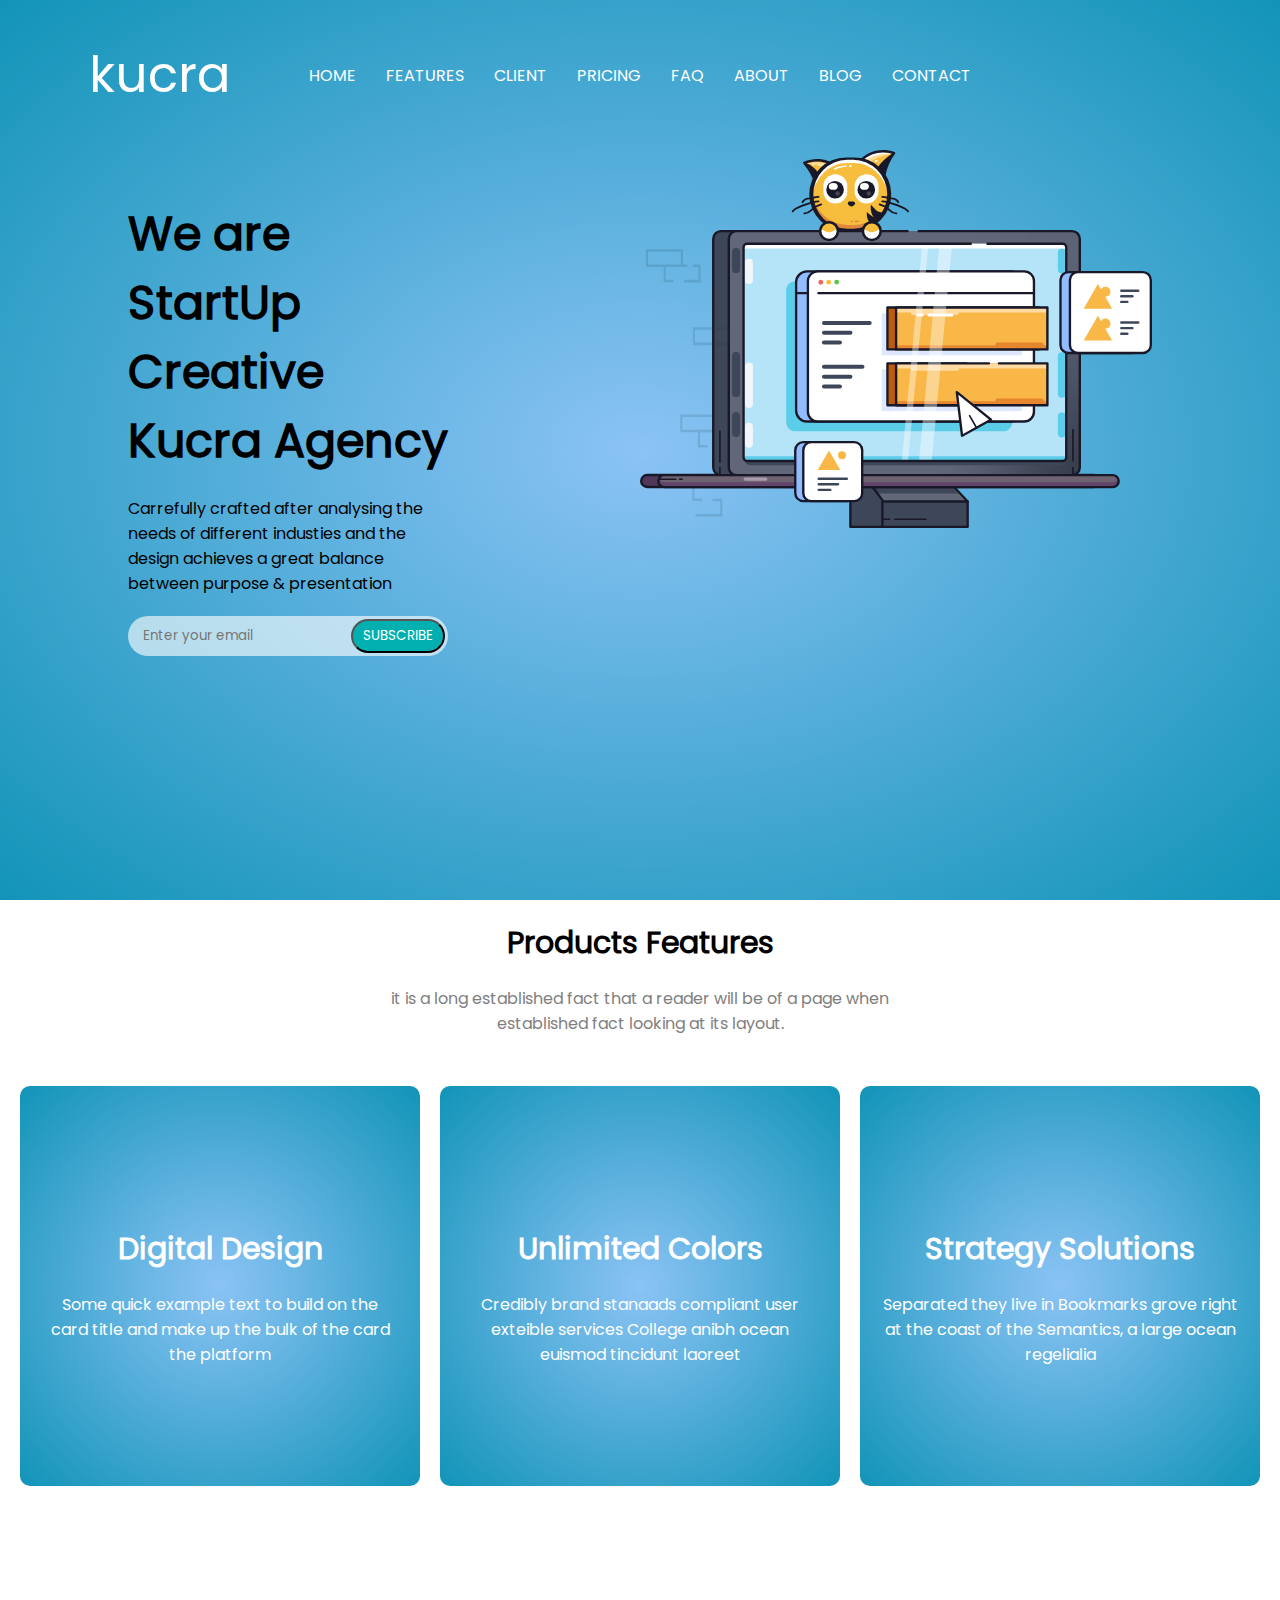
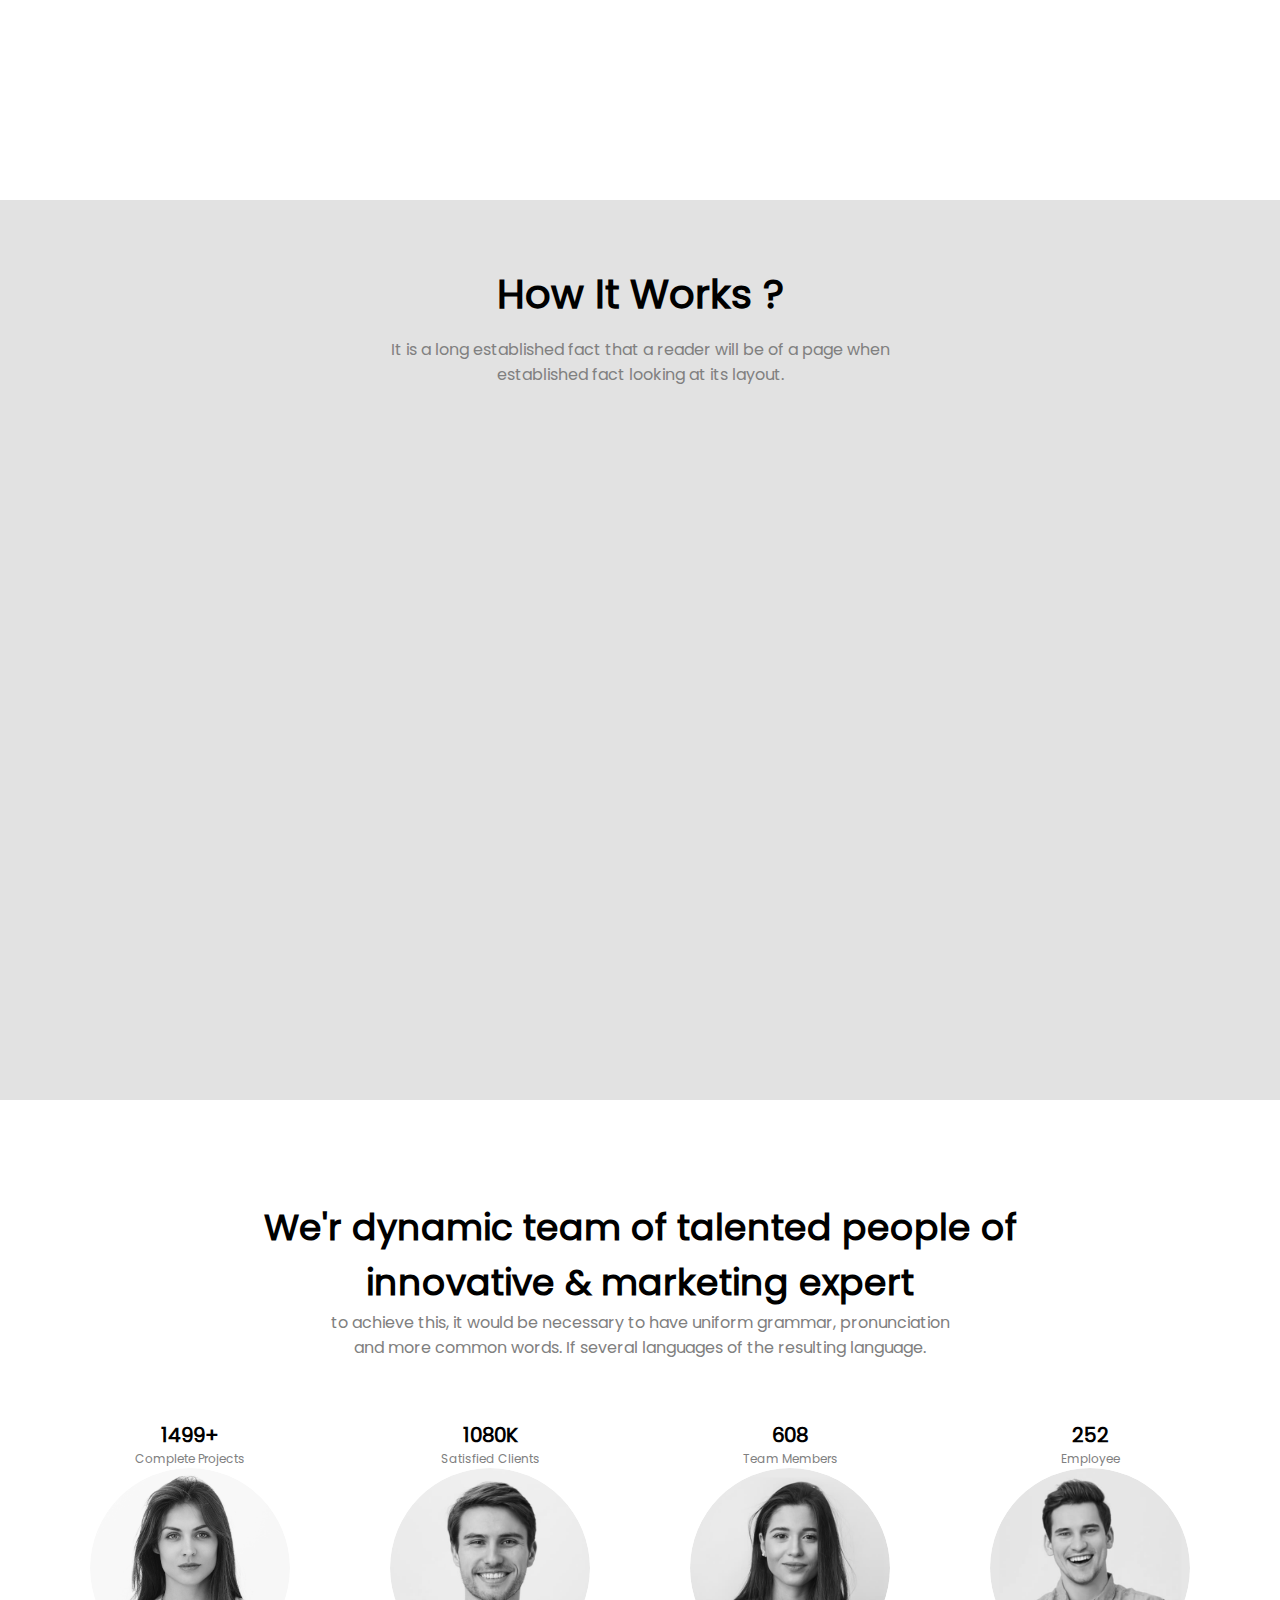
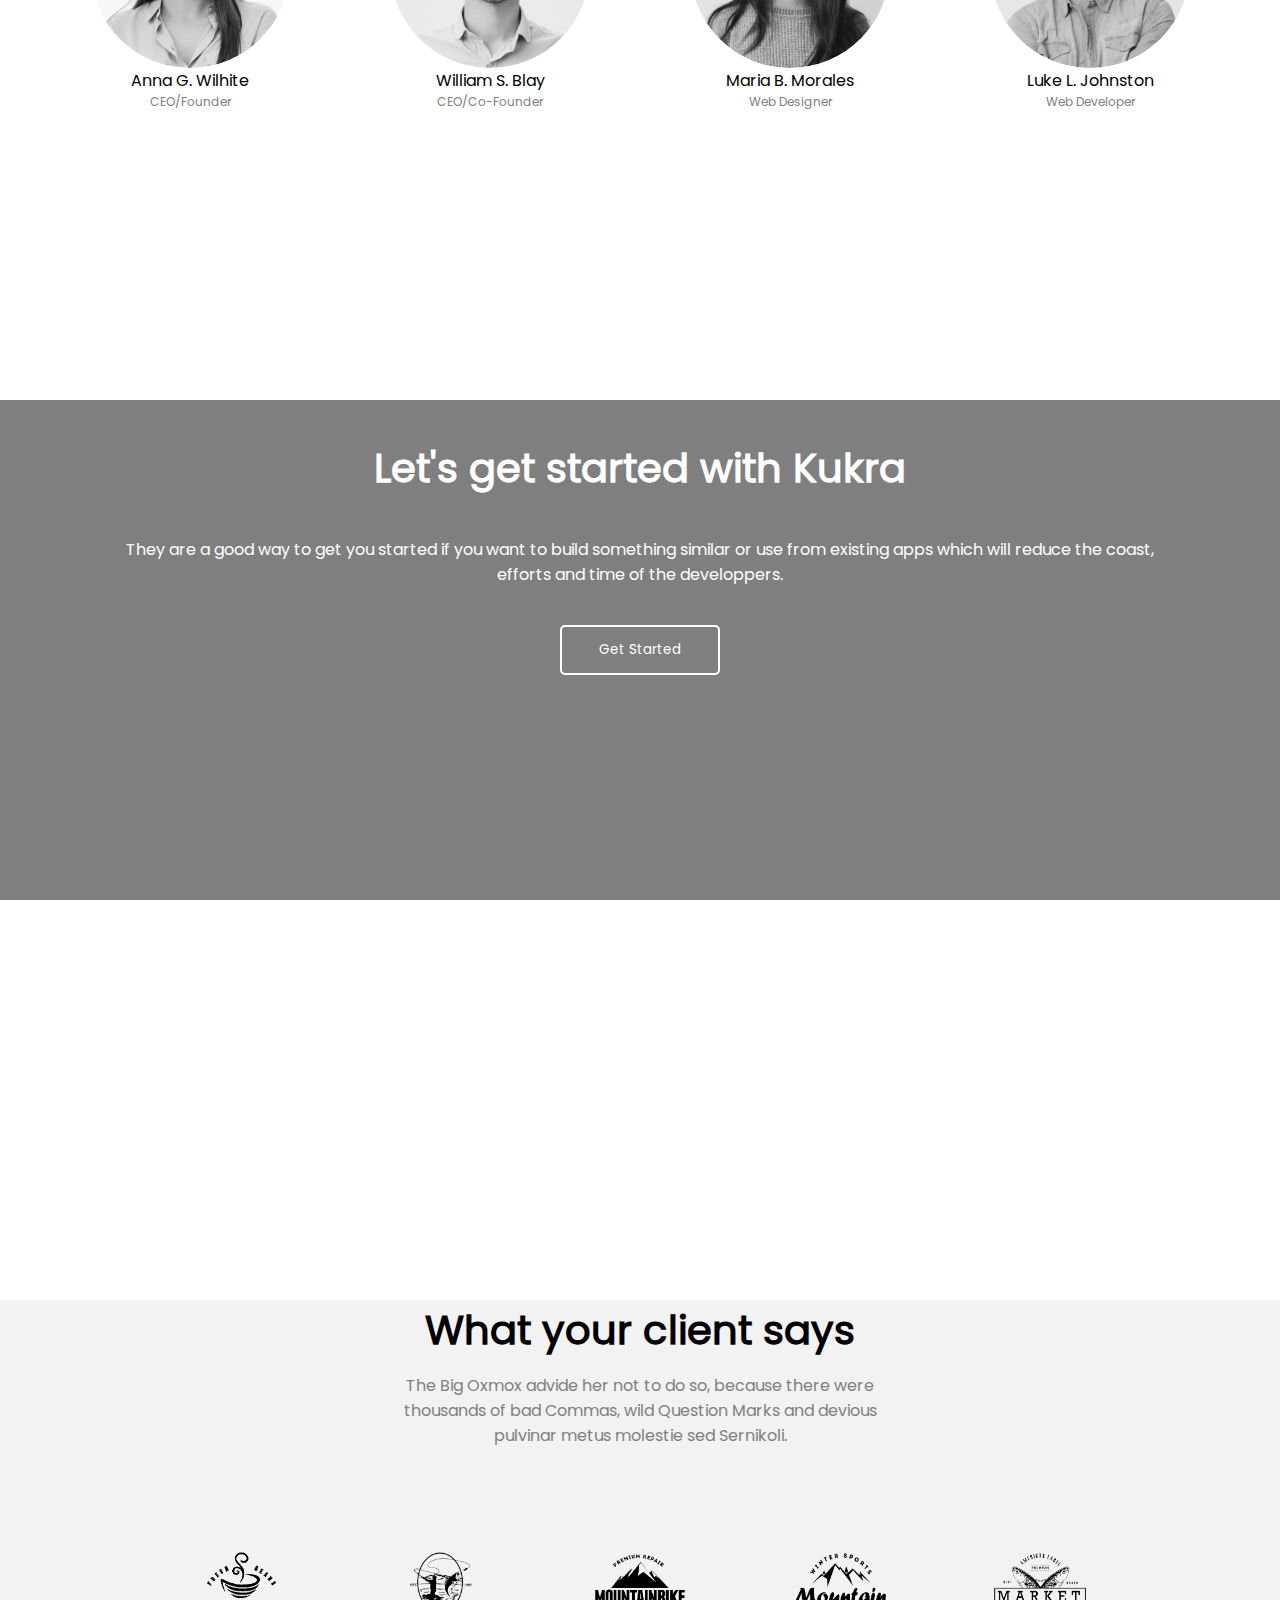
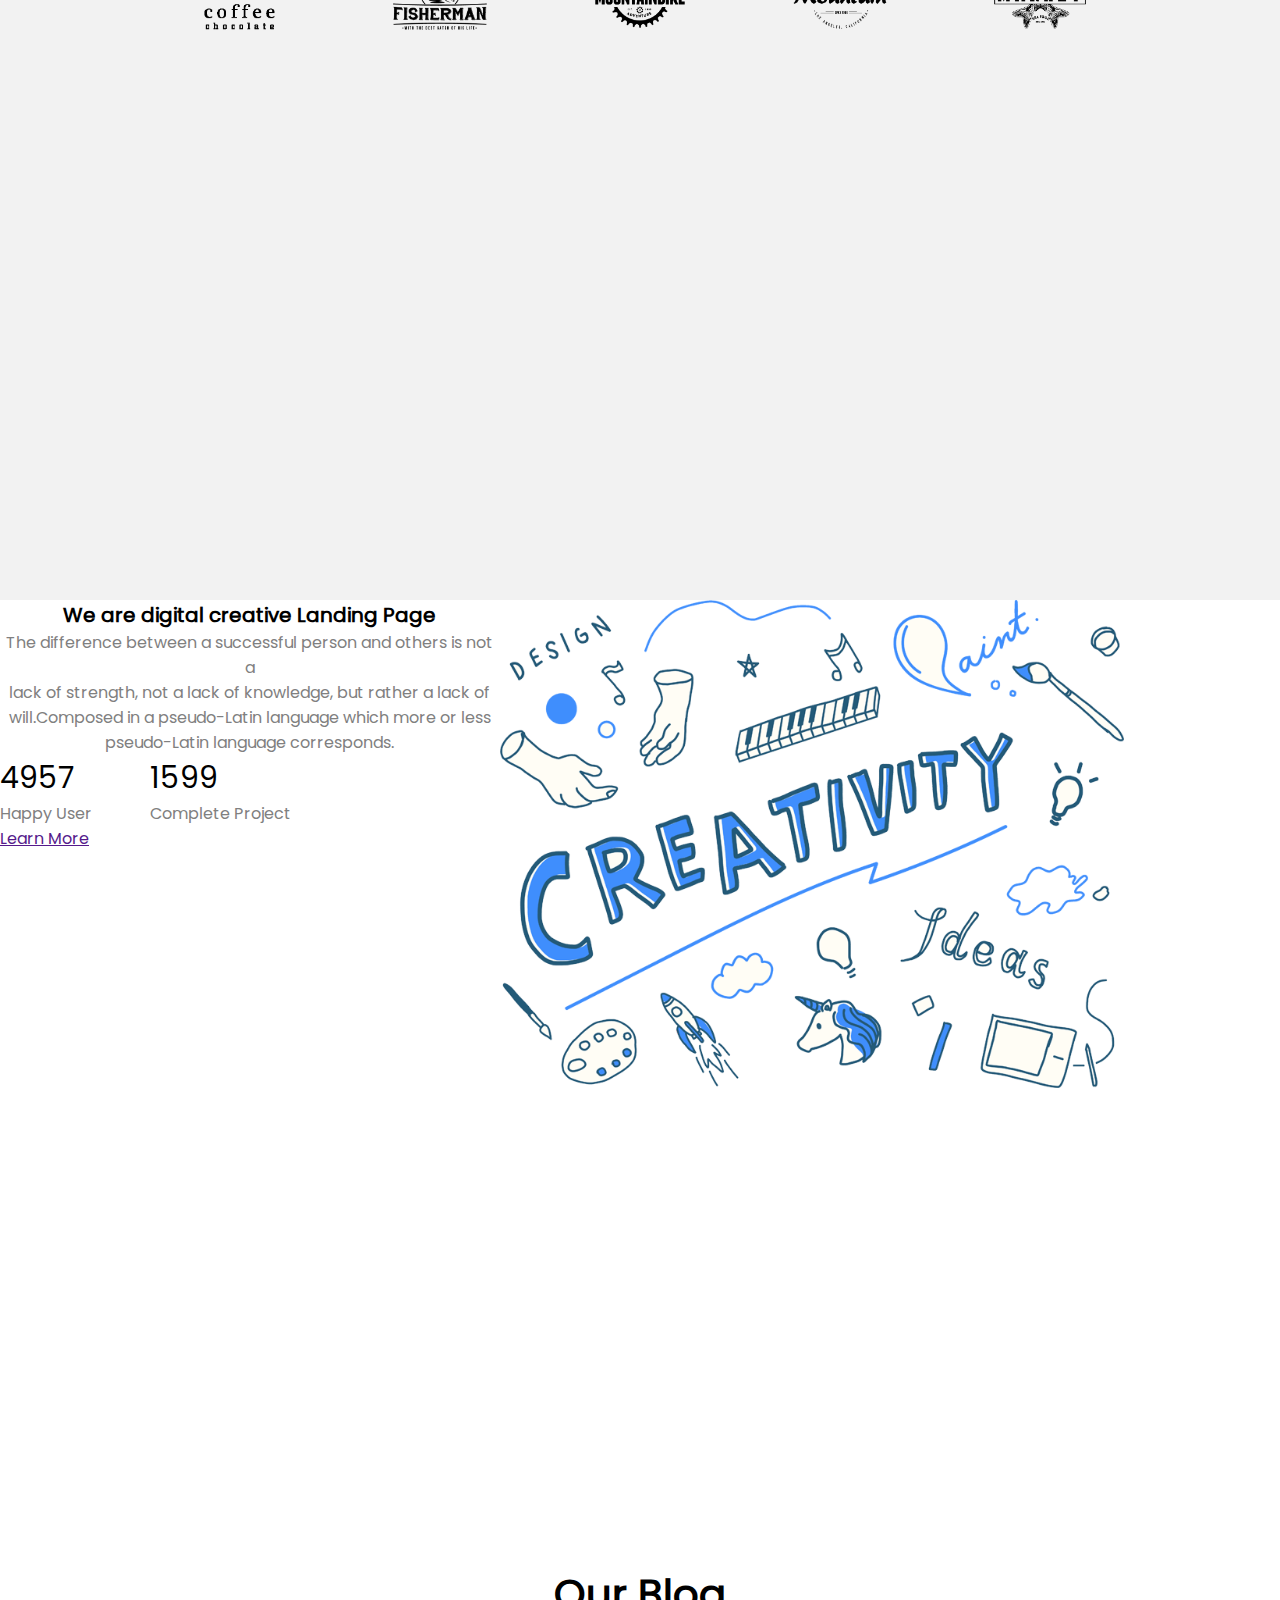
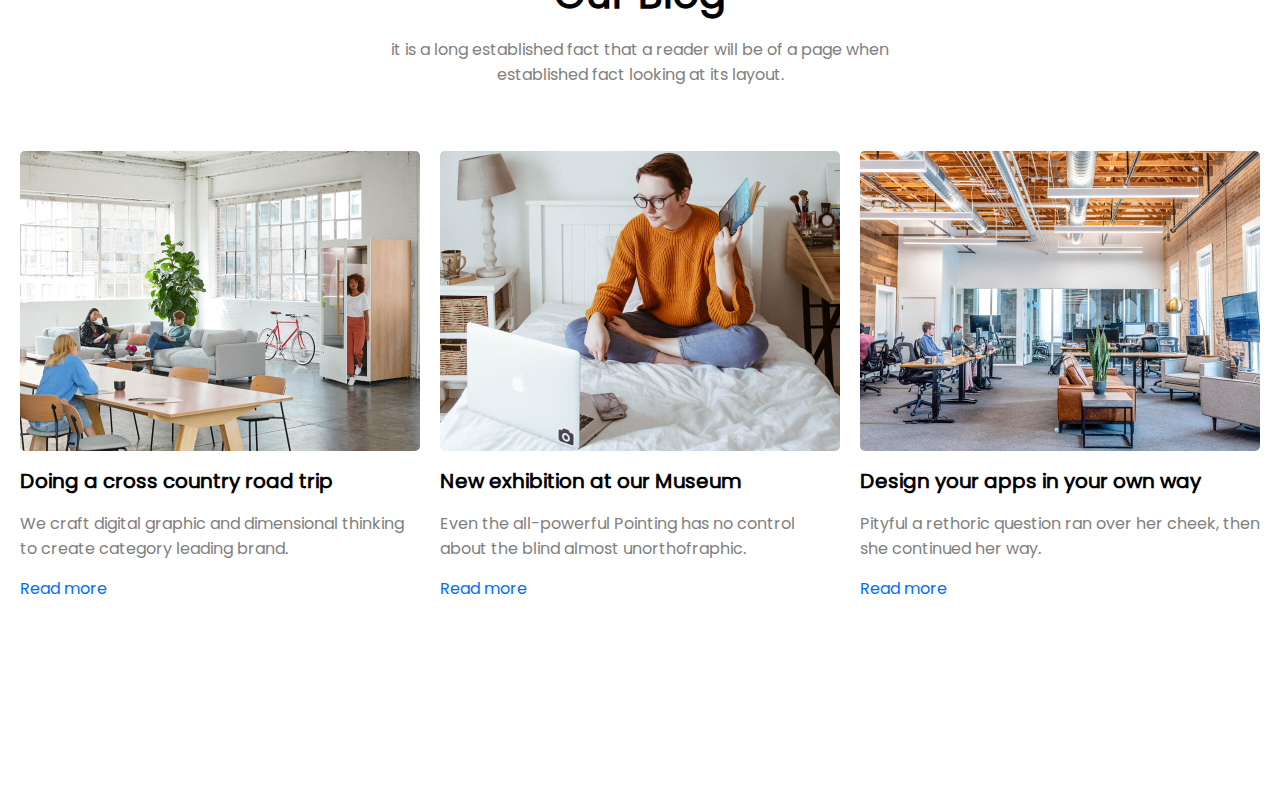
==== commit 1aa085b0: "ajout div compteur" ====
--- a/landing_page/index.html
+++ b/landing_page/index.html
@@ -256,16 +256,20 @@
 
         <p id="section7_txt_p">The difference between a successful person and others is not a <br>lack of strength, not a lack of knowledge, but rather a lack of <br>will.Composed in a pseudo-Latin language which more or less pseudo-Latin language corresponds.</p>
 
-        <div class="compteur">
-            <p class="nombre">4957</p>
-            <p class="subject">Happy User</p>
+        <div id="container_compteur">
+
+            <div class="compteur">
+                <p class="nombre">4957</p>
+                <p class="subject">Happy User</p>
+            </div>
+
+            <div class="compteur">
+                <p class="nombre">1599</p>
+                <p class="subject">Complete Project</p>
+            </div>
+            
         </div>
-
-        <div class="compteur">
-            <p class="nombre">1599</p>
-            <p class="subject">Complete Project</p>
-        </div>
-
+        
         <a href="">Learn More</a>
 
     </div>
--- a/landing_page/style.css
+++ b/landing_page/style.css
@@ -387,6 +387,28 @@
 #section7_img img{
     width: 80%;
 }
+
+#section7_txt_h3{
+    font-size: 20px;
+    text-align: center;
+}
+#section7_txt_p{
+    text-align: center;
+    color: grey;
+}
+.compteur{
+    width: 150px;
+}
+#container_compteur{
+    display: flex;
+}
+.compteur .subject{
+    color: gray;
+}
+.compteur .nombre{
+    font-size: 30px;
+    color: black;
+}
 /*FIN SECTION 7*/
 
 /*DEBUT SECTION 9________________________________________________________________________*/
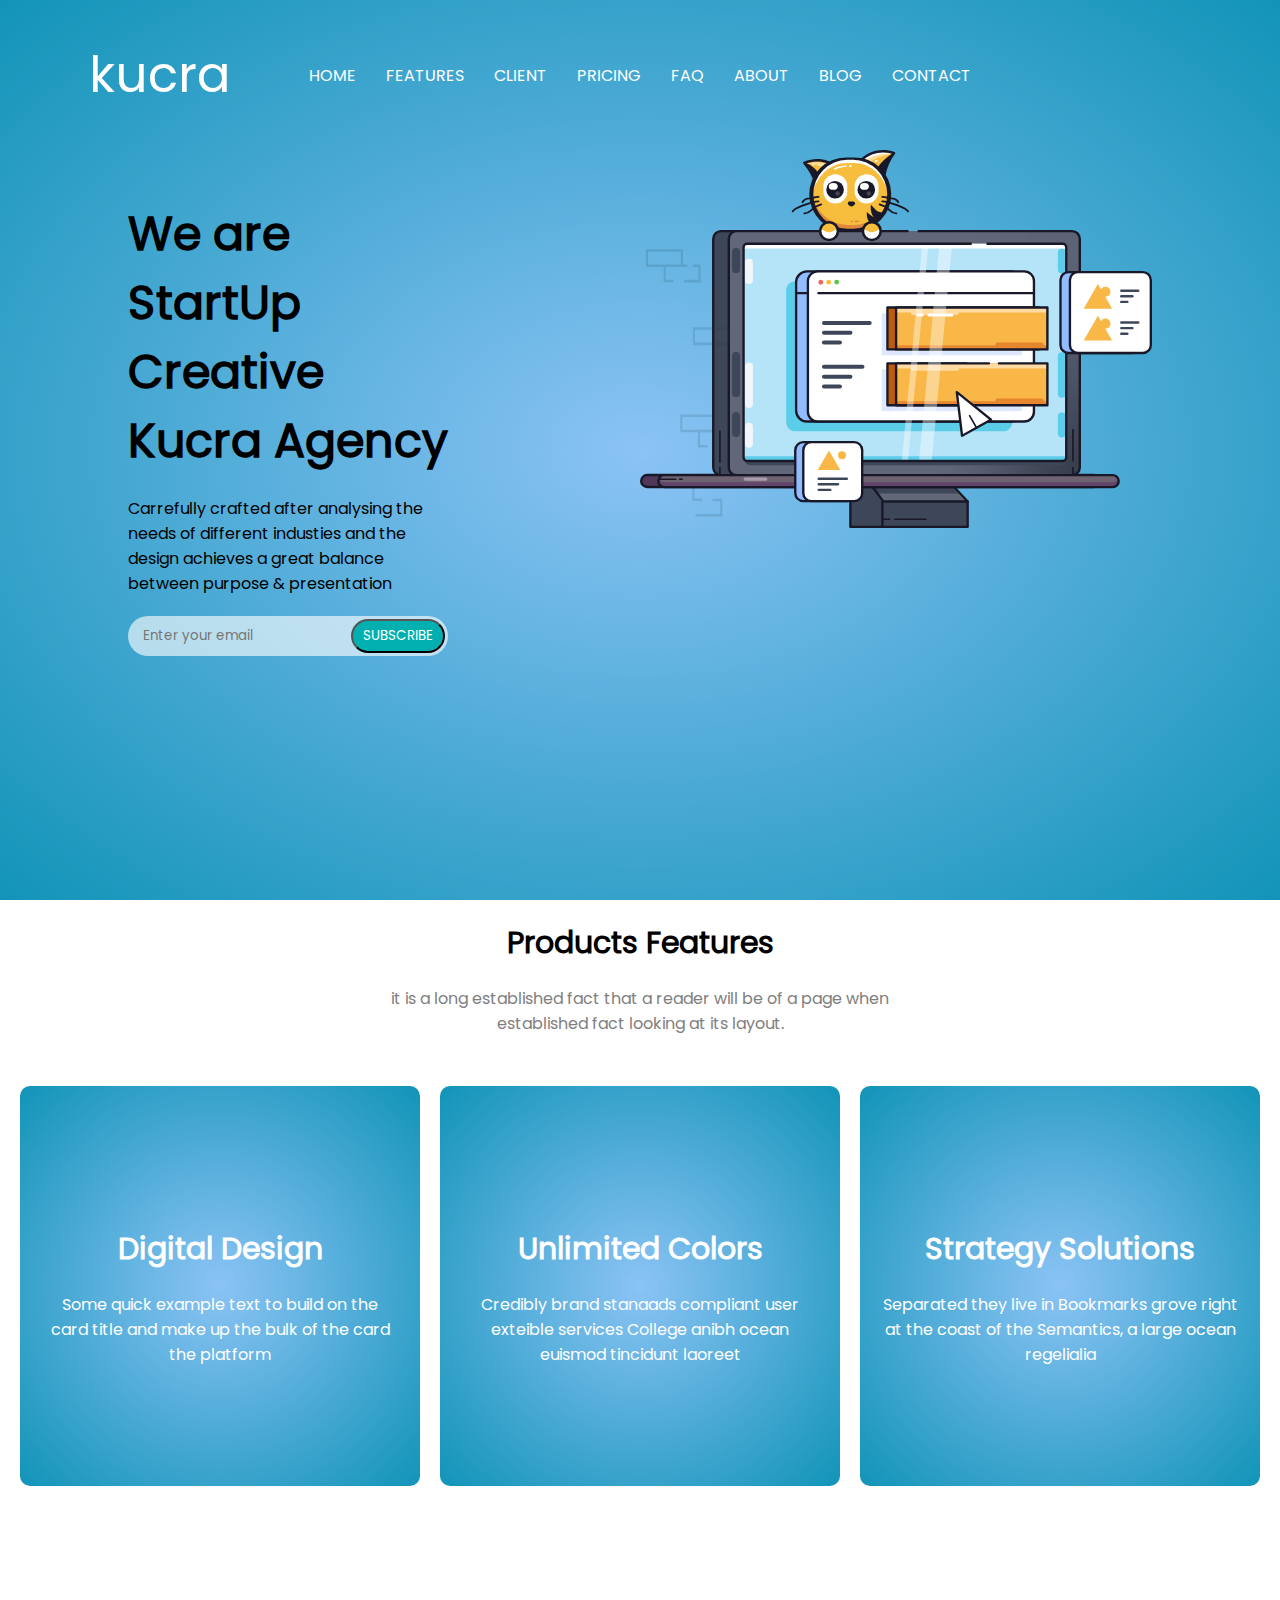
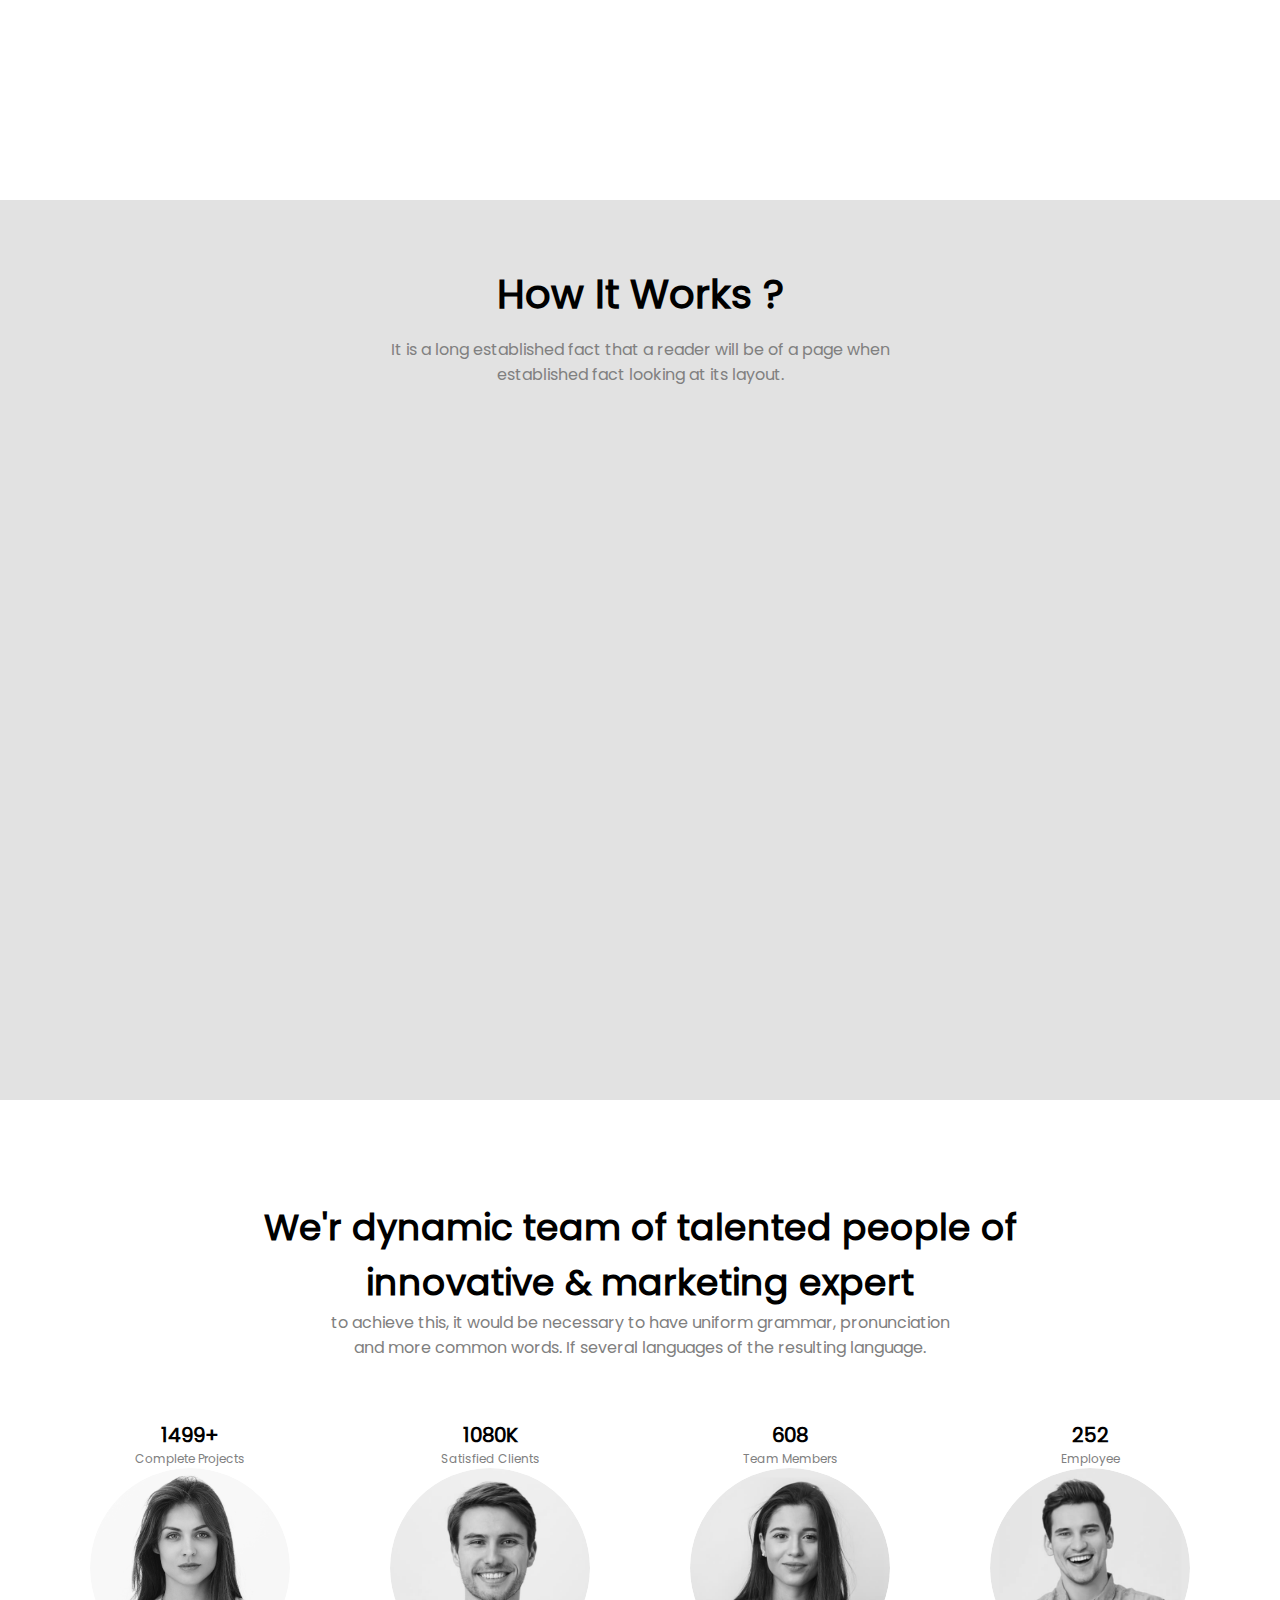
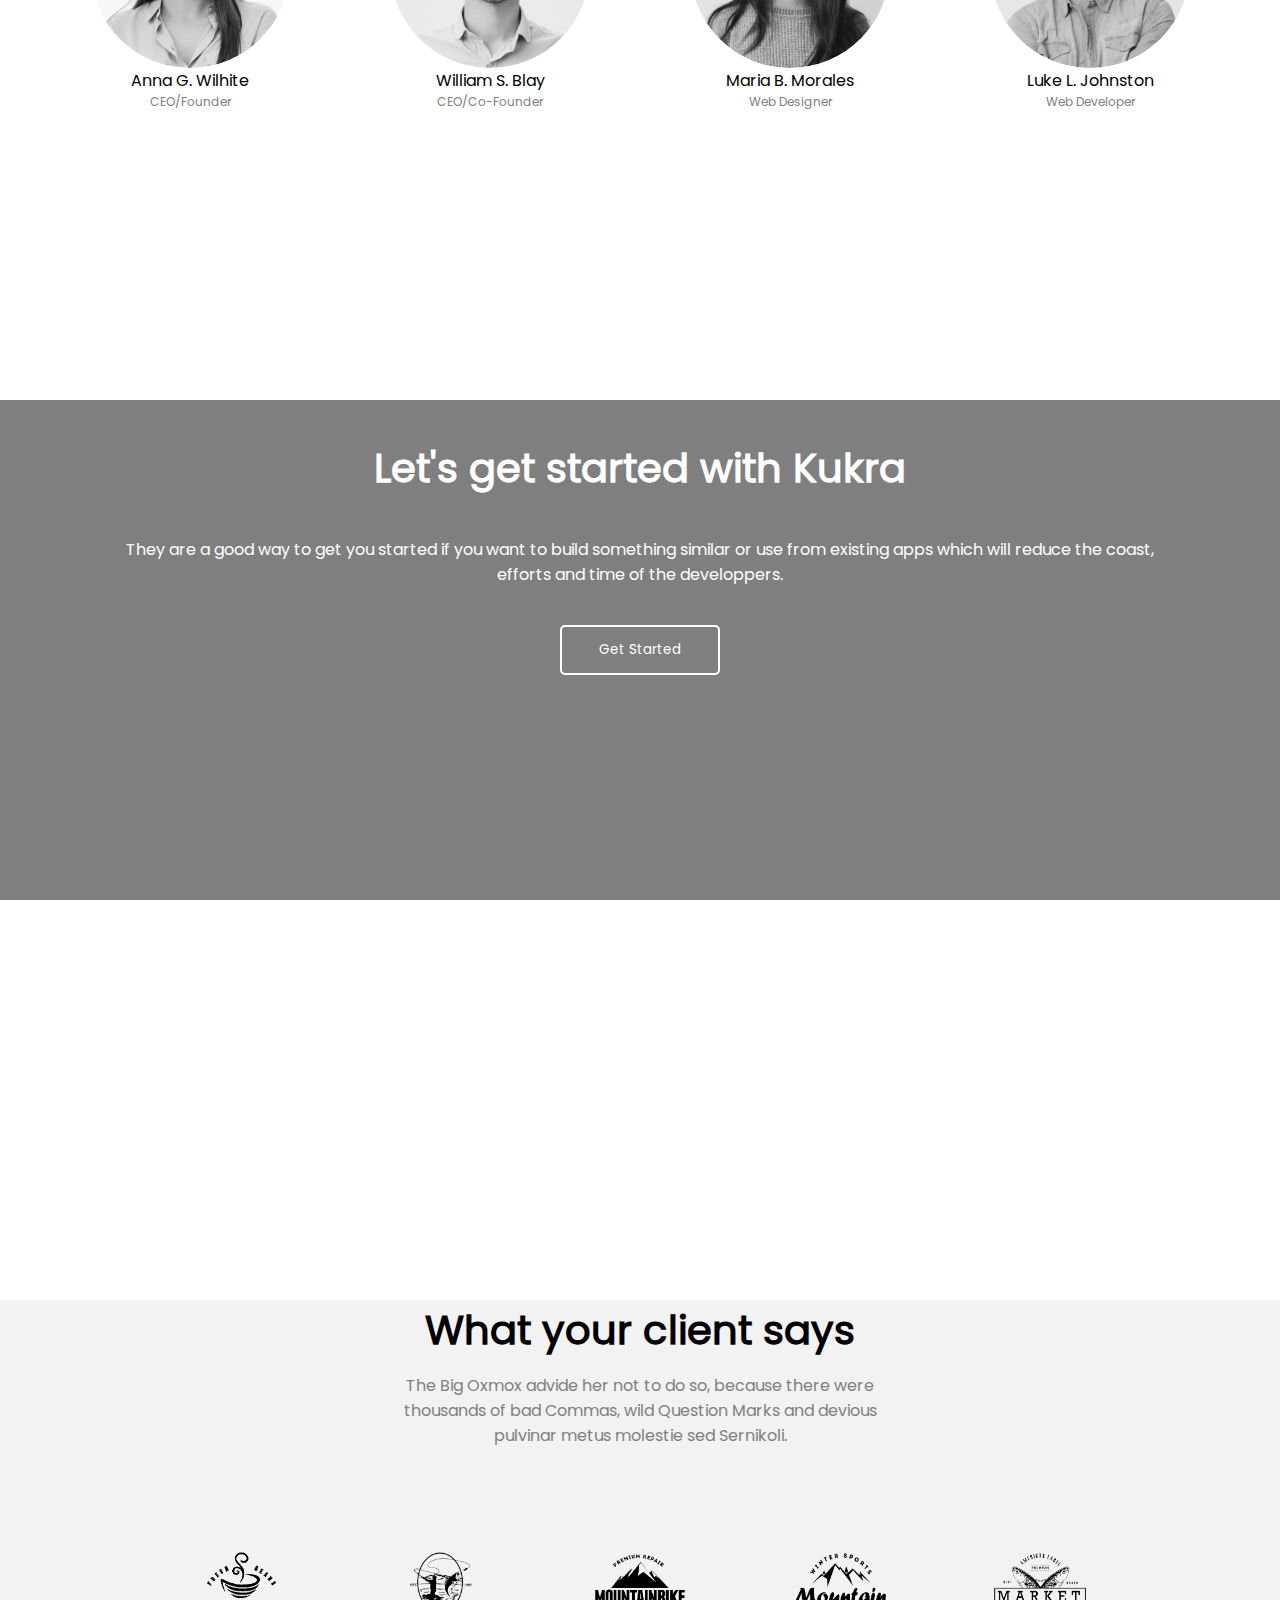
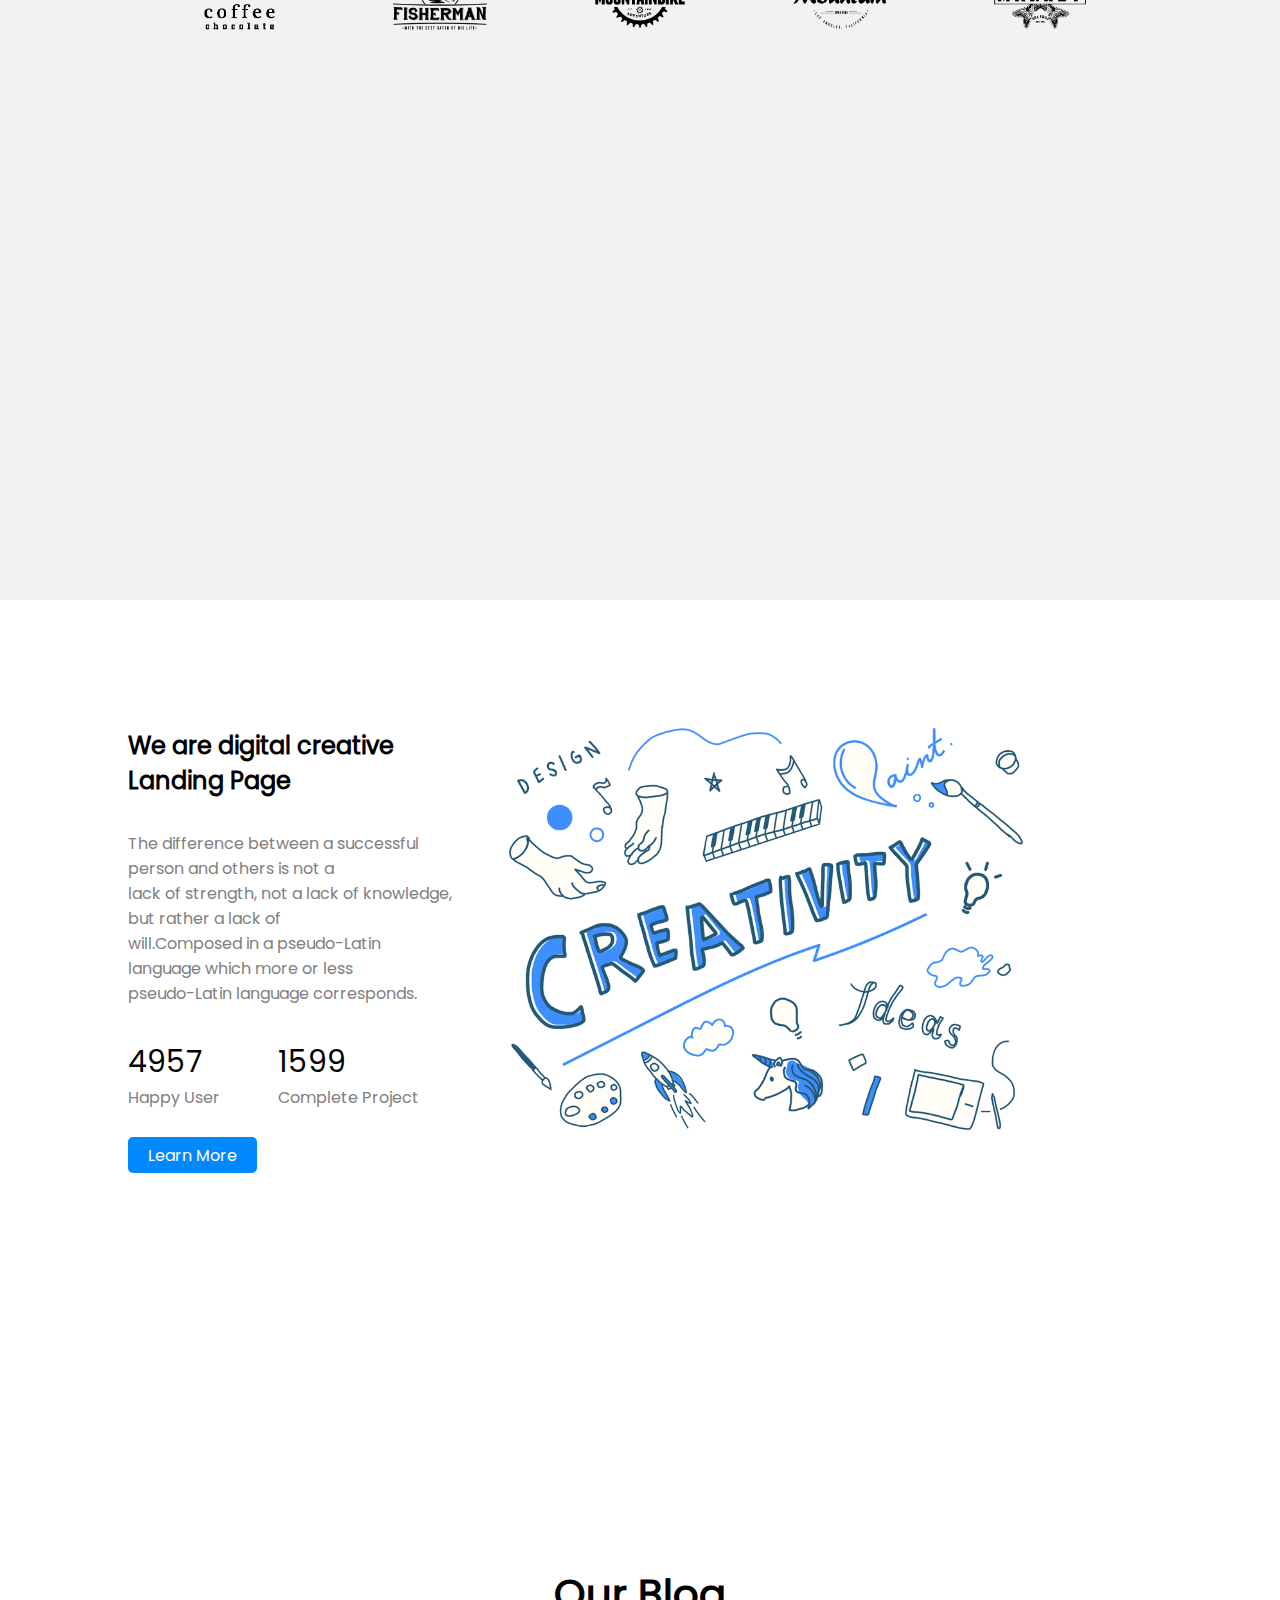
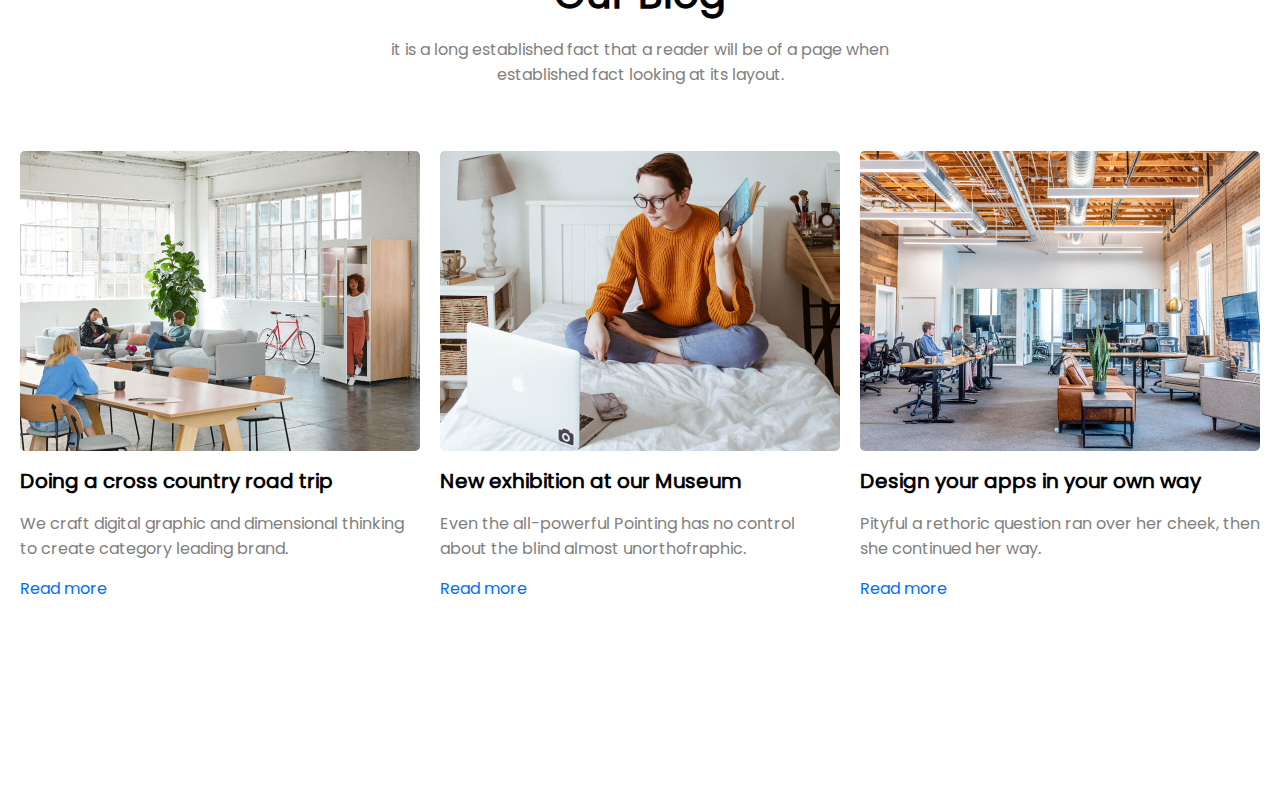
==== commit 507830ee: "ajout style section 7" ====
--- a/landing_page/index.html
+++ b/landing_page/index.html
@@ -254,7 +254,7 @@
 
         <h3 id="section7_txt_h3">We are digital creative Landing Page</h3>
 
-        <p id="section7_txt_p">The difference between a successful person and others is not a <br>lack of strength, not a lack of knowledge, but rather a lack of <br>will.Composed in a pseudo-Latin language which more or less pseudo-Latin language corresponds.</p>
+        <p id="section7_txt_p">The difference between a successful person and others is not a <br>lack of strength, not a lack of knowledge, but rather a lack of <br>will.Composed in a pseudo-Latin language which more or less <br> pseudo-Latin language corresponds.</p>
 
         <div id="container_compteur">
 
--- a/landing_page/style.css
+++ b/landing_page/style.css
@@ -380,27 +380,31 @@
 #section7{
     display: flex;
     justify-content: center;
+    padding: 10%;
+    gap: 5%;
 }
 #section7_txt{
     width: 40%;
+
 }
 #section7_img img{
     width: 80%;
 }
 
 #section7_txt_h3{
-    font-size: 20px;
-    text-align: center;
+    font-size: 24px;
+    padding-bottom: 10%;
 }
 #section7_txt_p{
-    text-align: center;
-    color: grey;
+    color: grey;
+    padding-bottom: 10%;
 }
 .compteur{
     width: 150px;
 }
 #container_compteur{
     display: flex;
+    padding-bottom: 10%;
 }
 .compteur .subject{
     color: gray;
@@ -409,6 +413,13 @@
     font-size: 30px;
     color: black;
 }
+#section7 a{
+    background-color: rgb(0, 136, 255);
+    text-decoration: none;
+    color: white;
+    padding: 2% 6%;
+    border-radius: 5px;
+}
 /*FIN SECTION 7*/
 
 /*DEBUT SECTION 9________________________________________________________________________*/
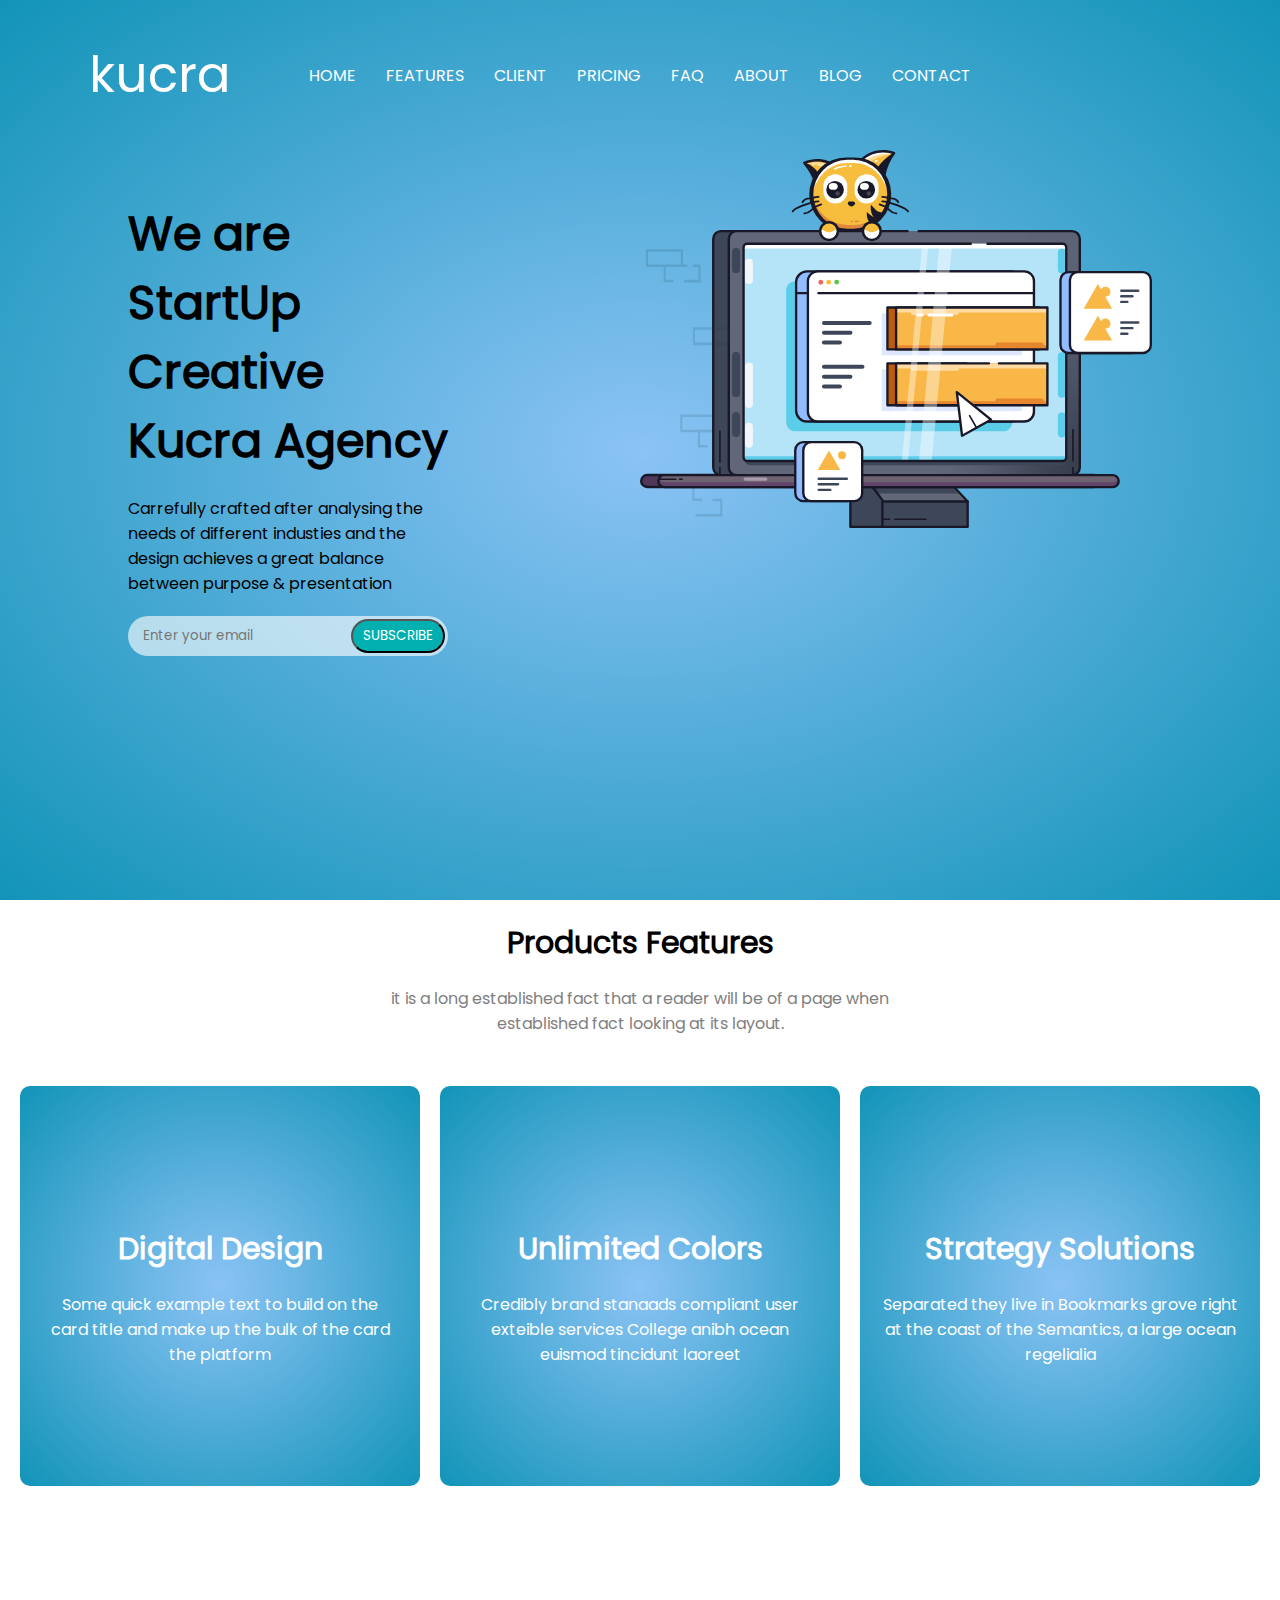
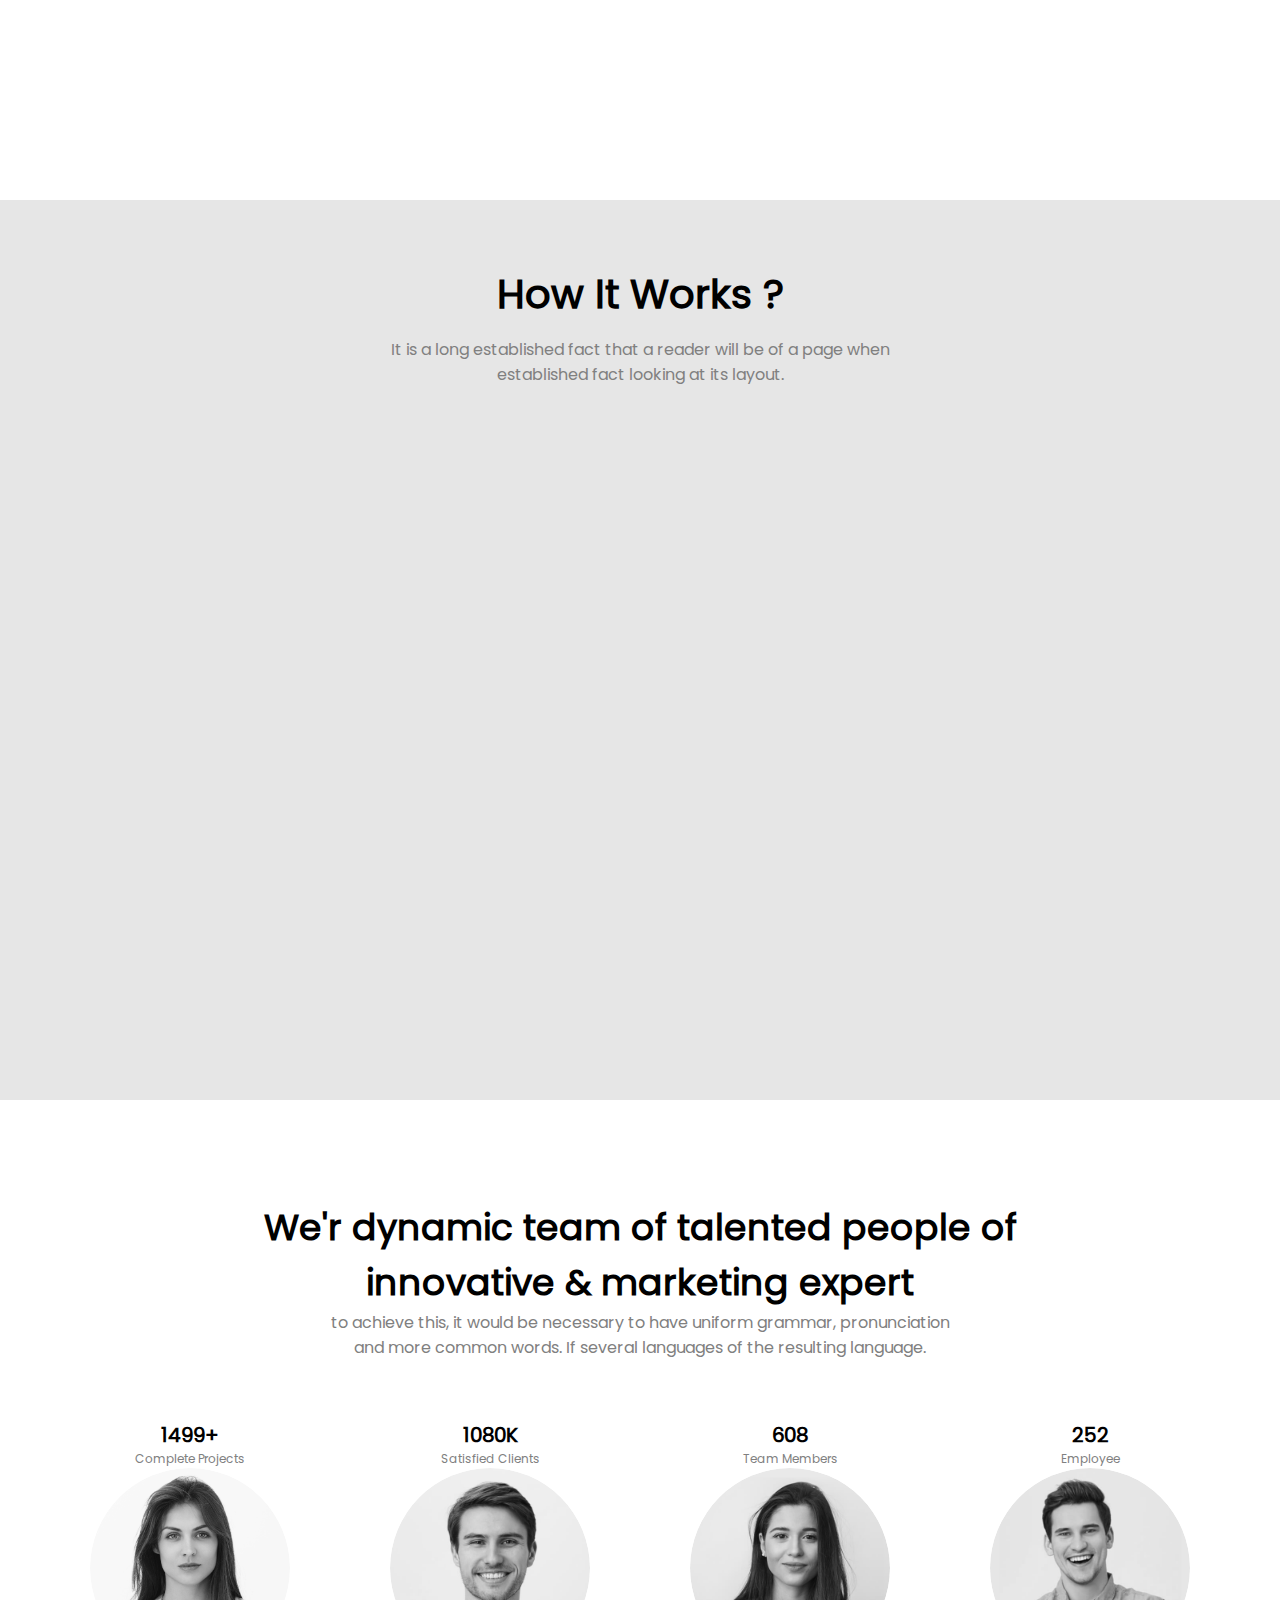
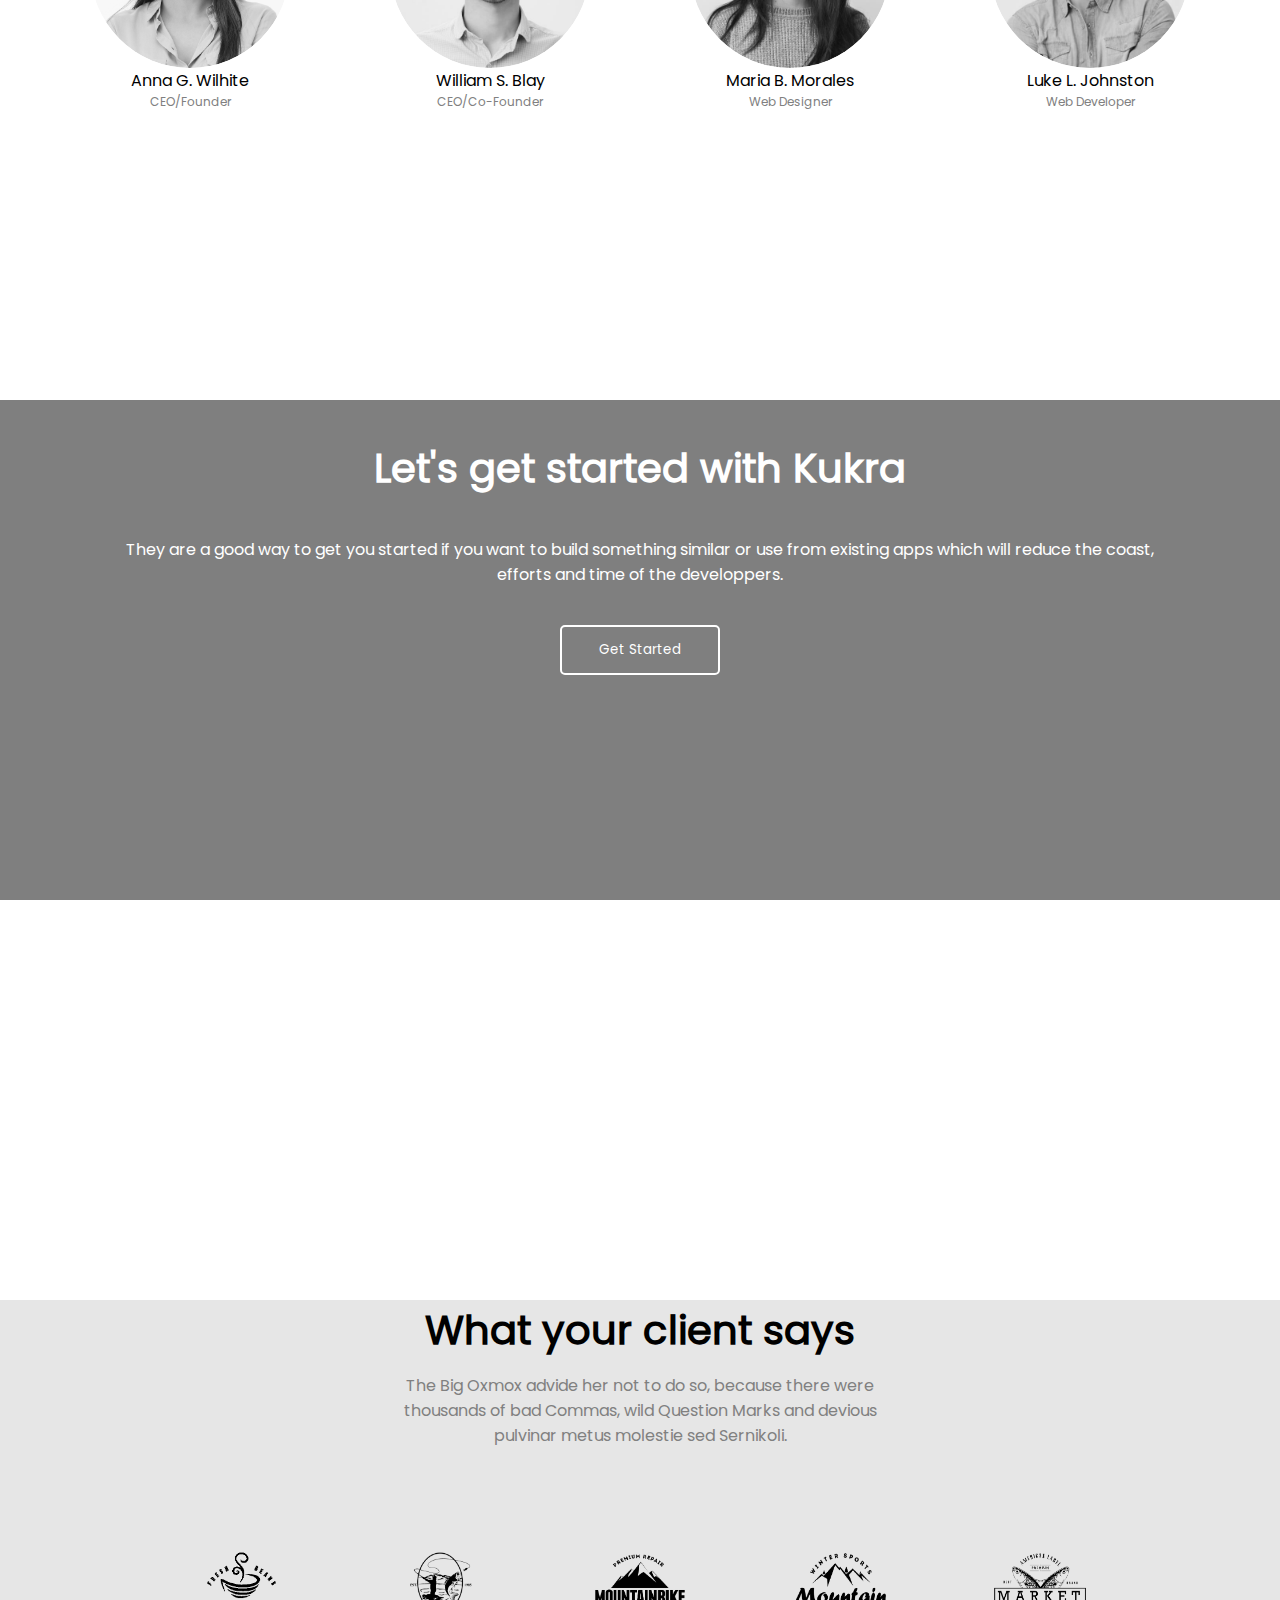
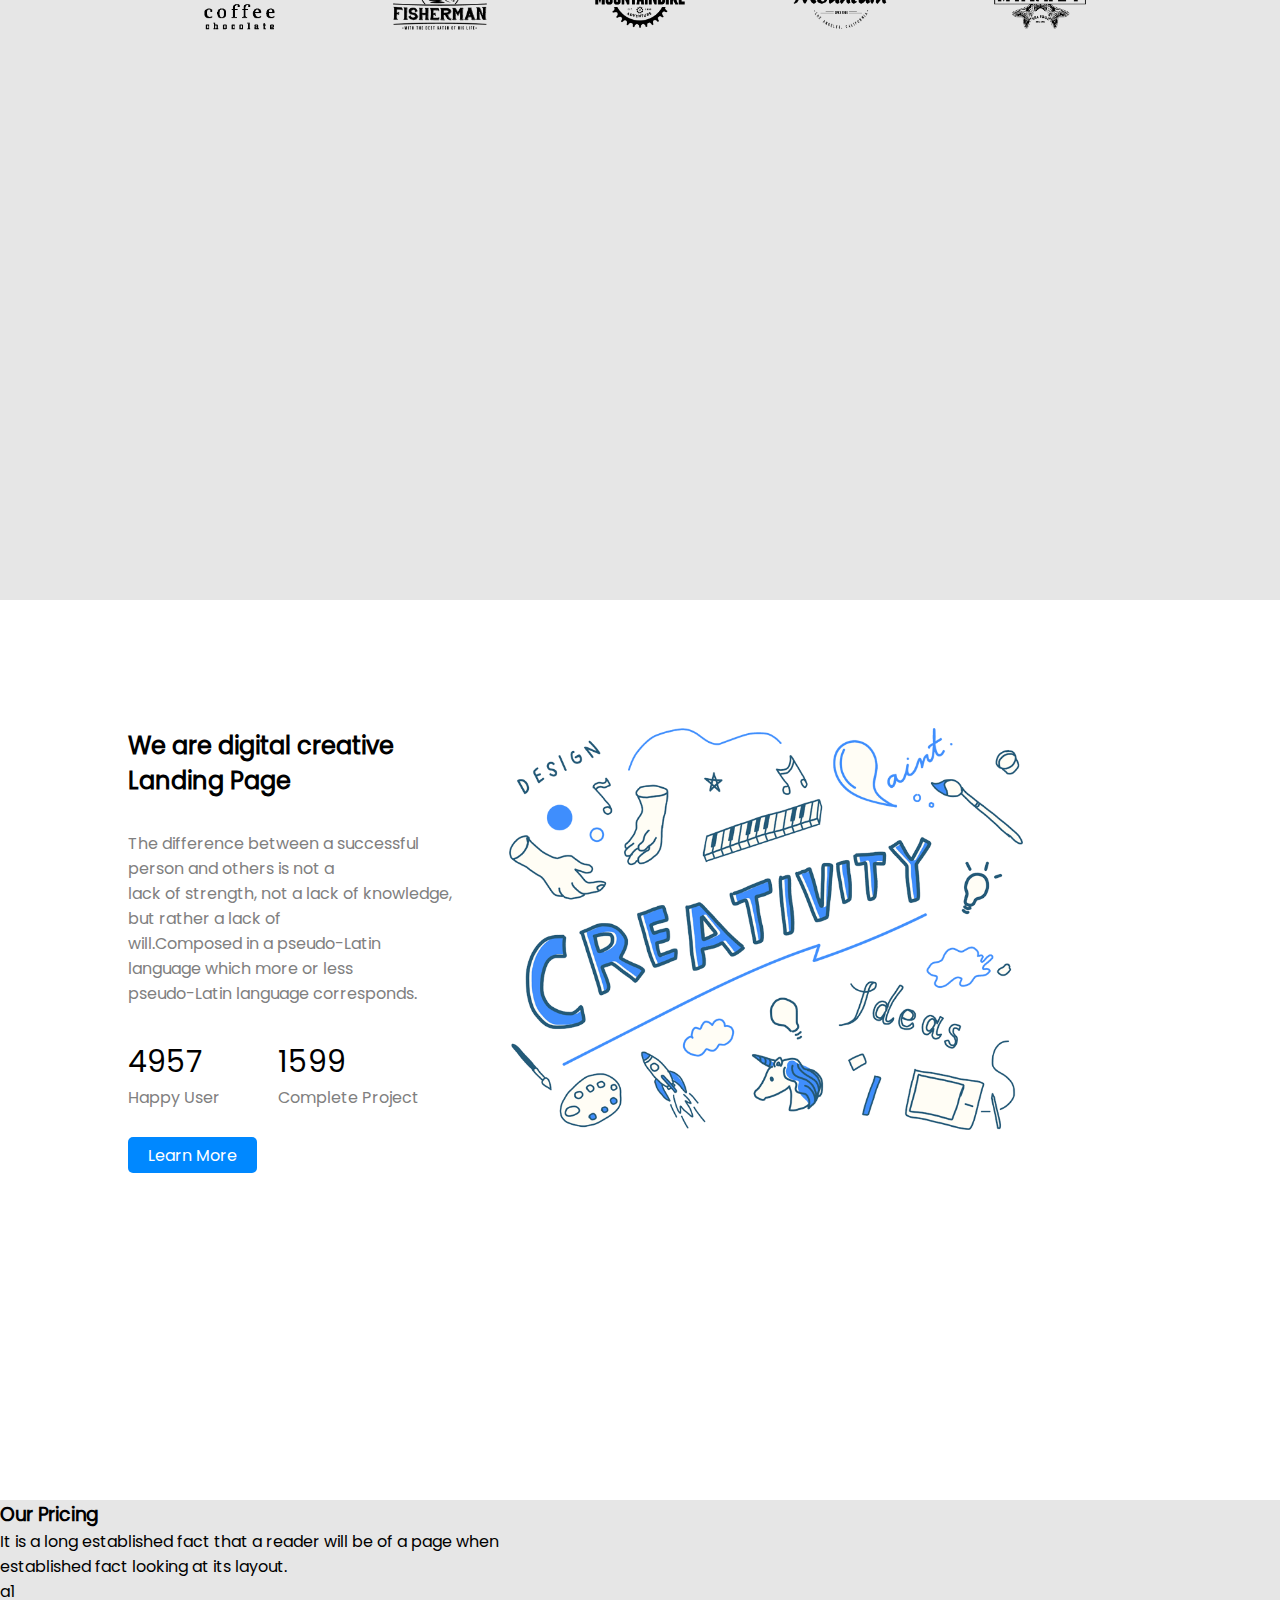
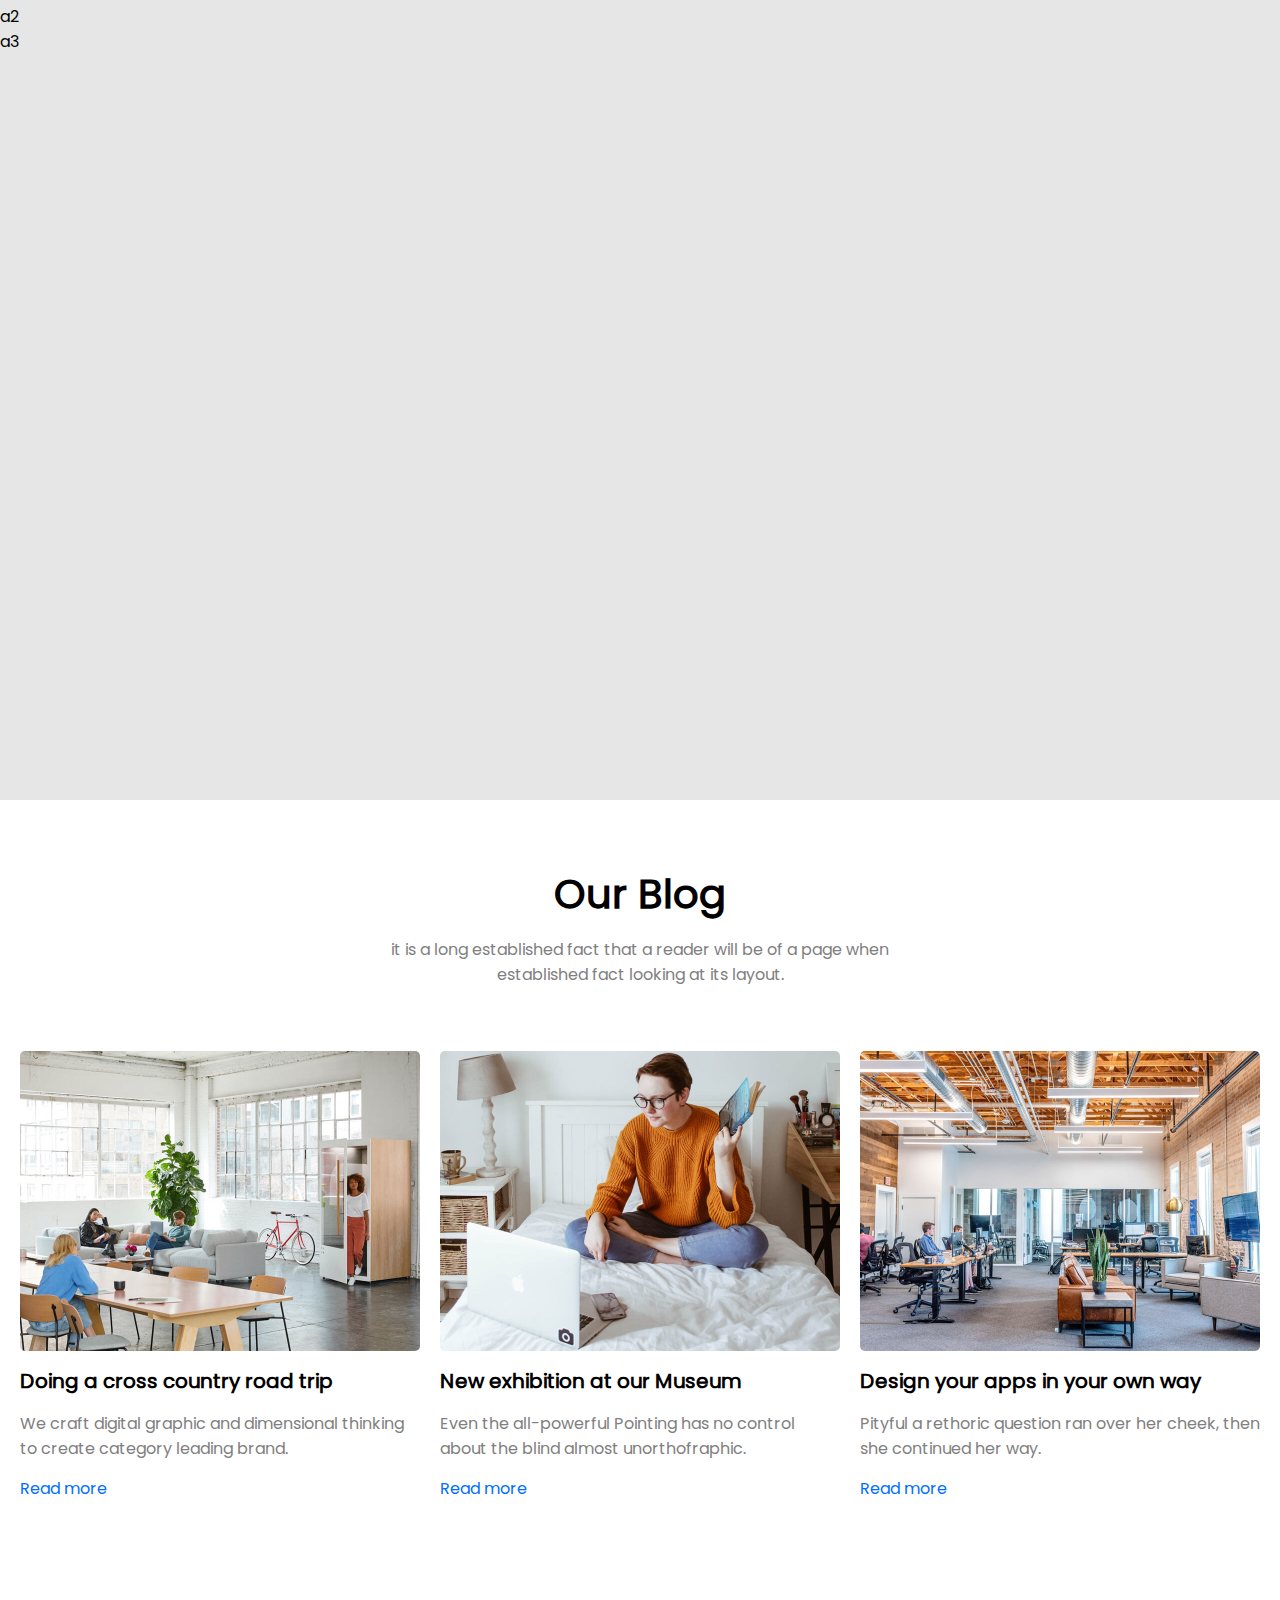
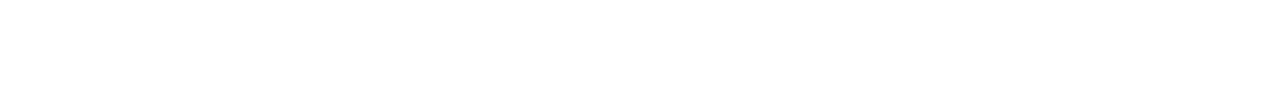
==== commit 74da0579: "ajout section8" ====
--- a/landing_page/index.html
+++ b/landing_page/index.html
@@ -248,40 +248,72 @@
 <!--FIN SECTION 6____________________________________________________________________________________________-->
 
 <!--DEBUT SECTION 7__________________________________________________________________________________________-->
-<section id="section7">
-
-    <div id="section7_txt">
-
-        <h3 id="section7_txt_h3">We are digital creative Landing Page</h3>
-
-        <p id="section7_txt_p">The difference between a successful person and others is not a <br>lack of strength, not a lack of knowledge, but rather a lack of <br>will.Composed in a pseudo-Latin language which more or less <br> pseudo-Latin language corresponds.</p>
-
-        <div id="container_compteur">
-
-            <div class="compteur">
-                <p class="nombre">4957</p>
-                <p class="subject">Happy User</p>
-            </div>
-
-            <div class="compteur">
-                <p class="nombre">1599</p>
-                <p class="subject">Complete Project</p>
-            </div>
-            
-        </div>
-        
-        <a href="">Learn More</a>
-
-    </div>
-
-    <div id="section7_img">
-
-        <img src="img\creativity.png" alt="mot 'creativity' ecrit en bleu">
-
-    </div>
-
-</section>
+        <section id="section7">
+
+            <div id="section7_txt">
+
+                <h3 id="section7_txt_h3">We are digital creative Landing Page</h3>
+
+                <p id="section7_txt_p">The difference between a successful person and others is not a <br>lack of strength, not a lack of knowledge, but rather a lack of <br>will.Composed in a pseudo-Latin language which more or less <br> pseudo-Latin language corresponds.</p>
+
+                <div id="container_compteur">
+
+                    <div class="compteur">
+                        <p class="nombre">4957</p>
+                        <p class="subject">Happy User</p>
+                    </div>
+
+                    <div class="compteur">
+                        <p class="nombre">1599</p>
+                        <p class="subject">Complete Project</p>
+                    </div>
+                    
+                </div>
+                
+                <a href="">Learn More</a>
+
+            </div>
+
+            <div id="section7_img">
+
+                <img src="img\creativity.png" alt="mot 'creativity' ecrit en bleu">
+
+            </div>
+
+        </section>
 <!--FIN SECTION 7____________________________________________________________________________________________-->
+
+<!--DEBUT SECTION 8____________________________________________________________________________________________-->
+        <section id="section8">
+
+            <h3>Our Pricing</h3>
+
+            <p>It is a long established  fact that a reader will be of a page when <br> established fact looking at its layout.</p>
+
+            <div id="container">
+
+                <div class="abonnements">
+
+                    <p>a1</p>
+
+                </div>
+
+                <div class="abonnements">
+
+                    <p>a2</p>
+
+                </div>
+
+                <div class="abonnements">
+
+                    <p>a3</p>
+
+                </div>
+
+            </div>
+
+        </section>
+<!--FIN SECTION 8____________________________________________________________________________________________-->
 
 <!--DEBUT SECTION 9__________________________________________________________________________________________-->
         <section id="section_9">
--- a/landing_page/style.css
+++ b/landing_page/style.css
@@ -195,7 +195,7 @@
 /*DEBUT SECTION 3___________________________________________________________*/
 
 #section3{
-    background-color: rgb(226, 226, 226);
+    background-color: rgb(230, 230, 230);
 }
 #section3_h3{
     text-align: center;
@@ -352,9 +352,9 @@
 }
 /*FIN SECTION 5____________________________________________________________________*/
 
-/*DEBUT SECTION 6*/
+/*DEBUT SECTION 6____________________________________________________*/
 #section6{
-    background-color: rgb(242, 242, 242);
+    background-color: rgb(230, 230, 230);
 }
 #section6_h3{
     text-align: center;
@@ -374,9 +374,9 @@
 #cinq_image img{
     width: 100px;
 }
-/*FIN SECTION 6*/
-
-/*DEBUT SECTION 7*/
+/*FIN SECTION 6_____________________________________________________*/
+
+/*DEBUT SECTION 7___________________________________________________*/
 #section7{
     display: flex;
     justify-content: center;
@@ -420,9 +420,14 @@
     padding: 2% 6%;
     border-radius: 5px;
 }
-/*FIN SECTION 7*/
-
-/*DEBUT SECTION 9________________________________________________________________________*/
+/*FIN SECTION 7________________________________________________________________________*/
+
+/*DEBUT SECTION 8________________________________________________________*/
+#section8{
+    background-color: rgb(230, 230, 230);
+}
+/*FIN SECTION 8__________________________________________________________*/
+/*DEBUT SECTION ___9_____________________________________________________________________*/
 
 #section9_h3{
     text-align: center;
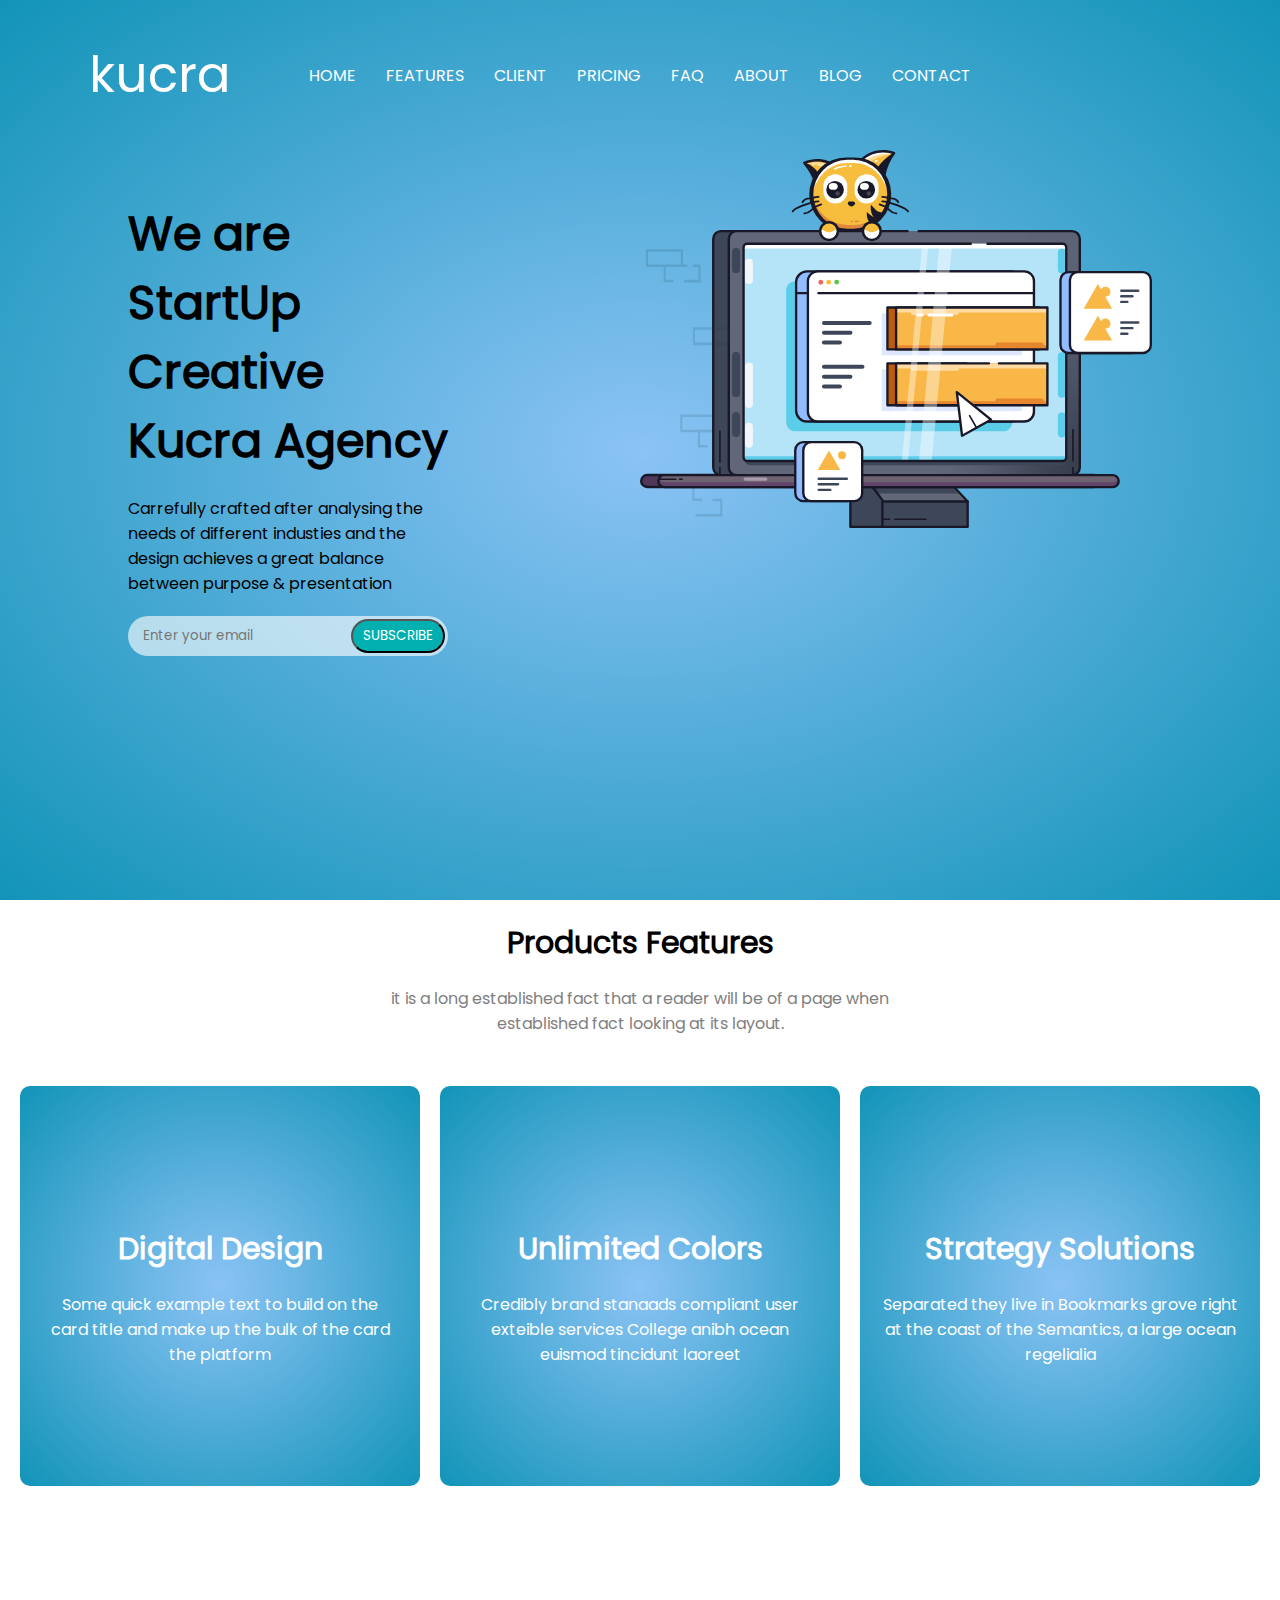
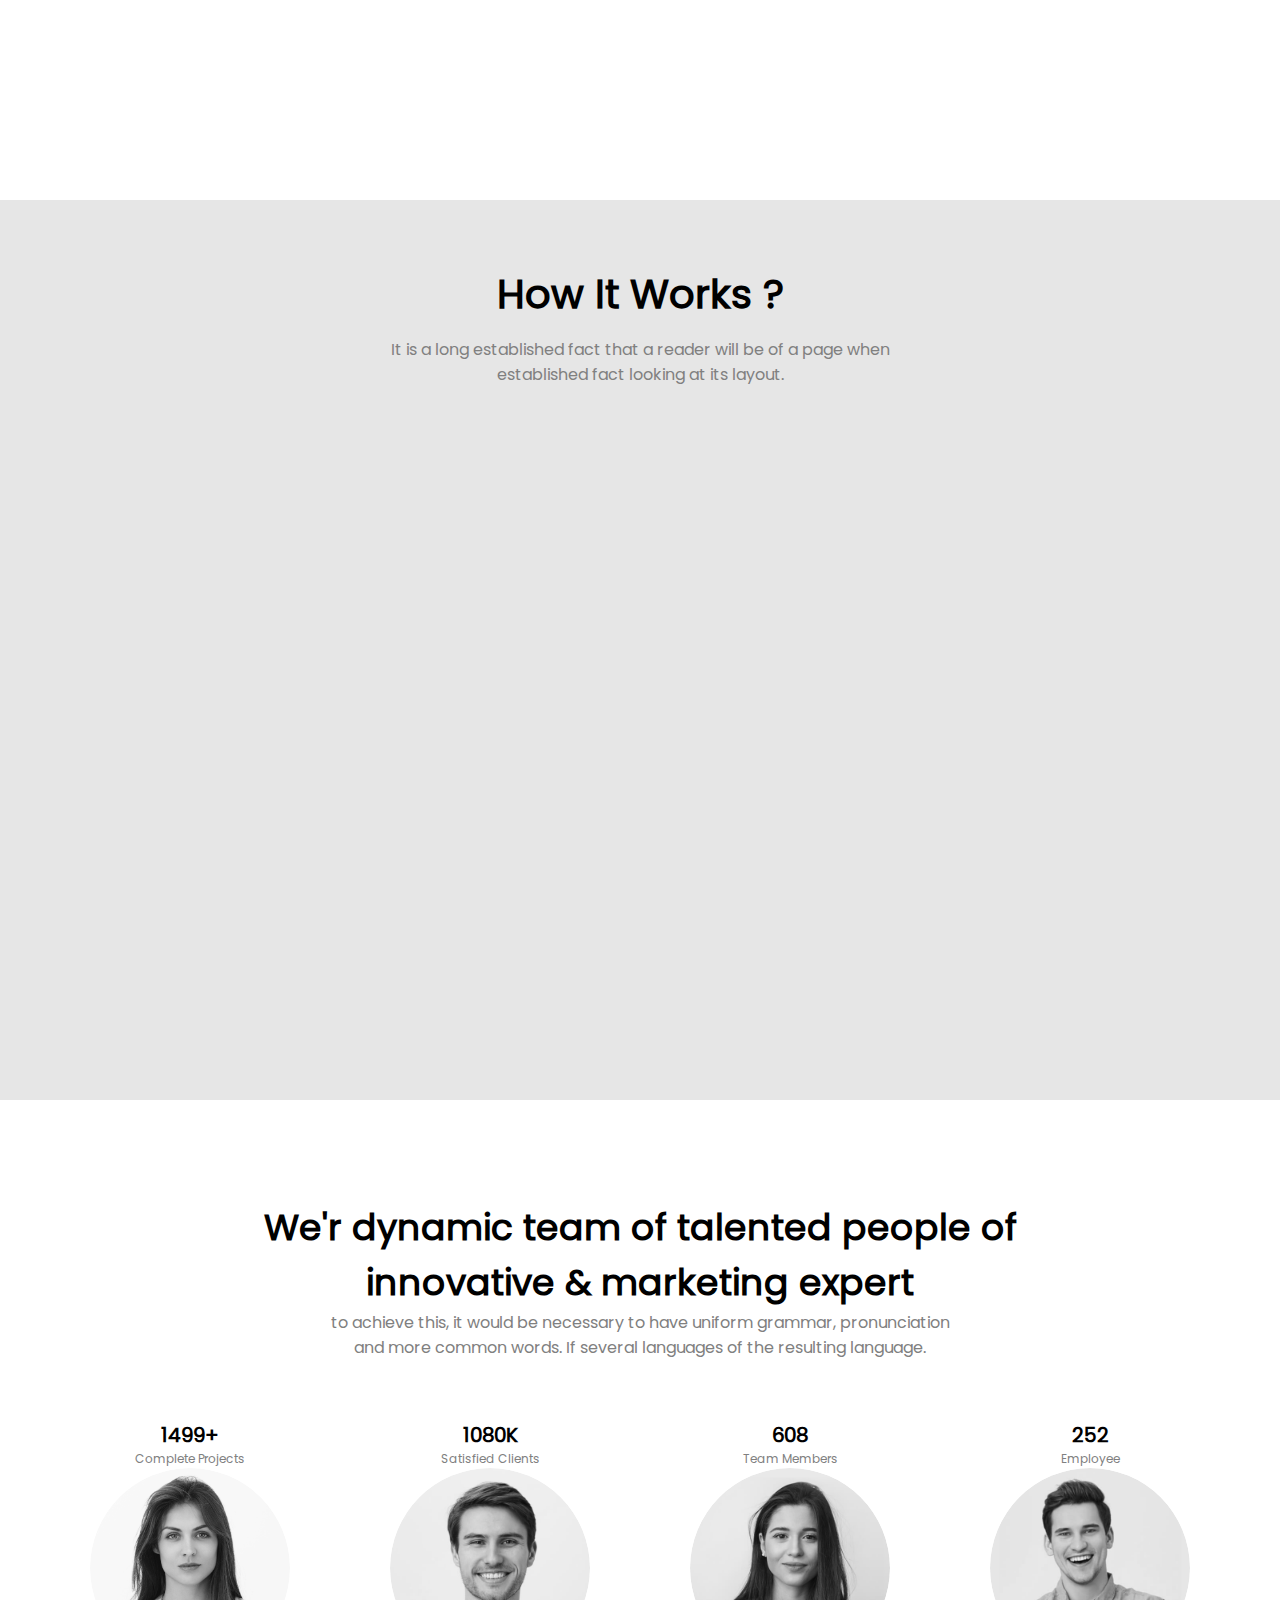
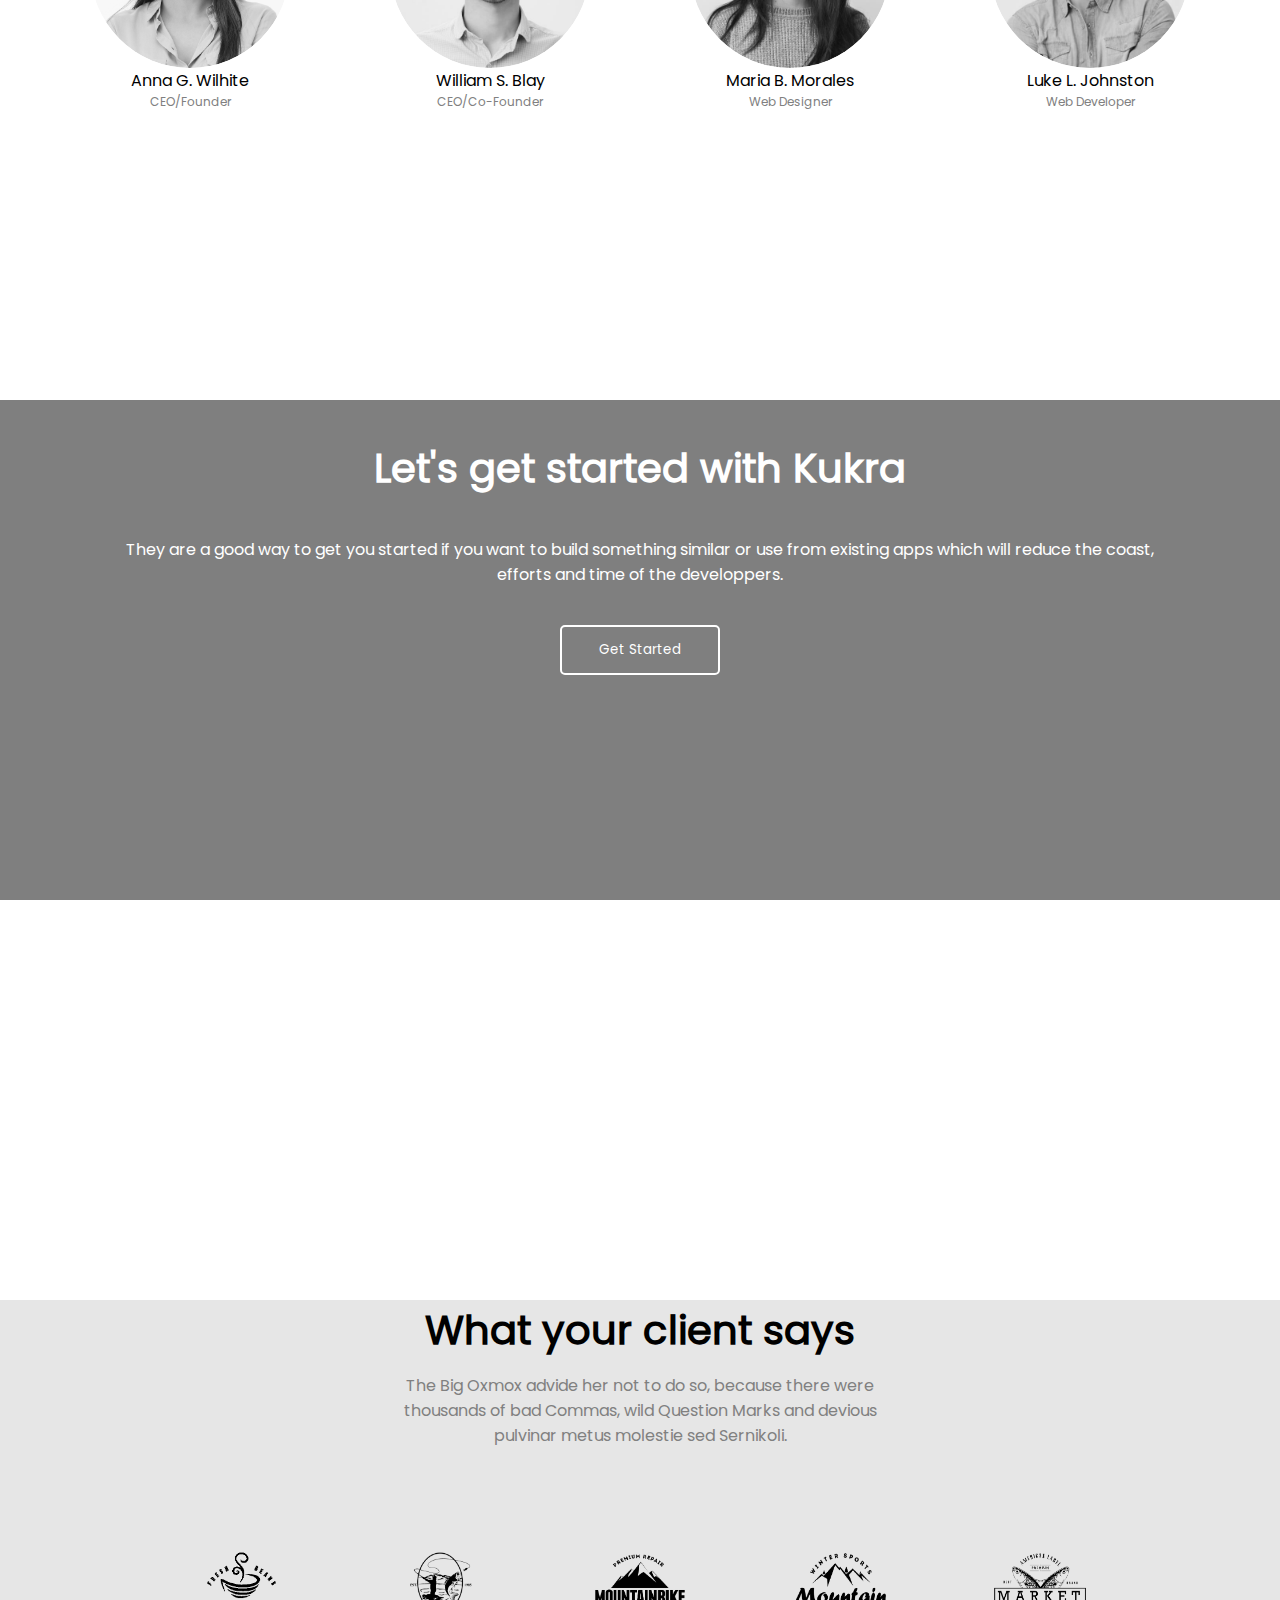
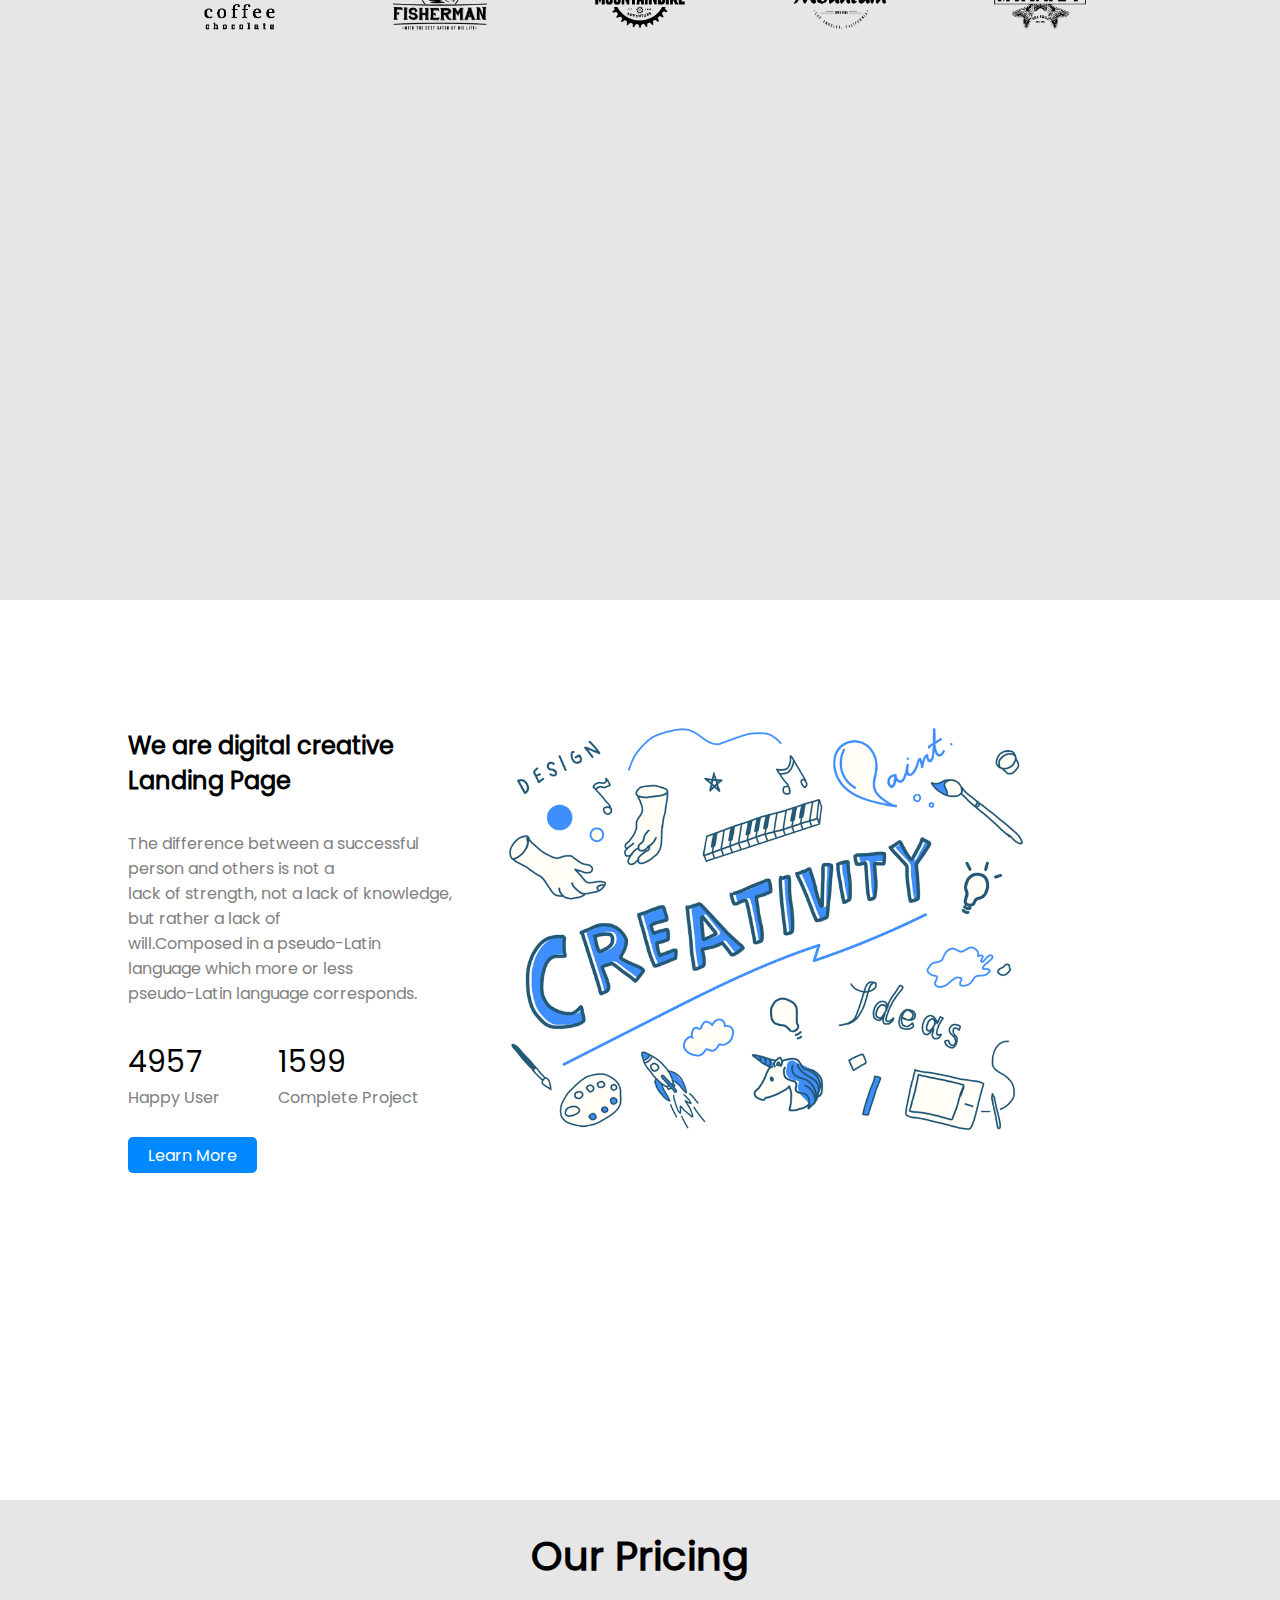
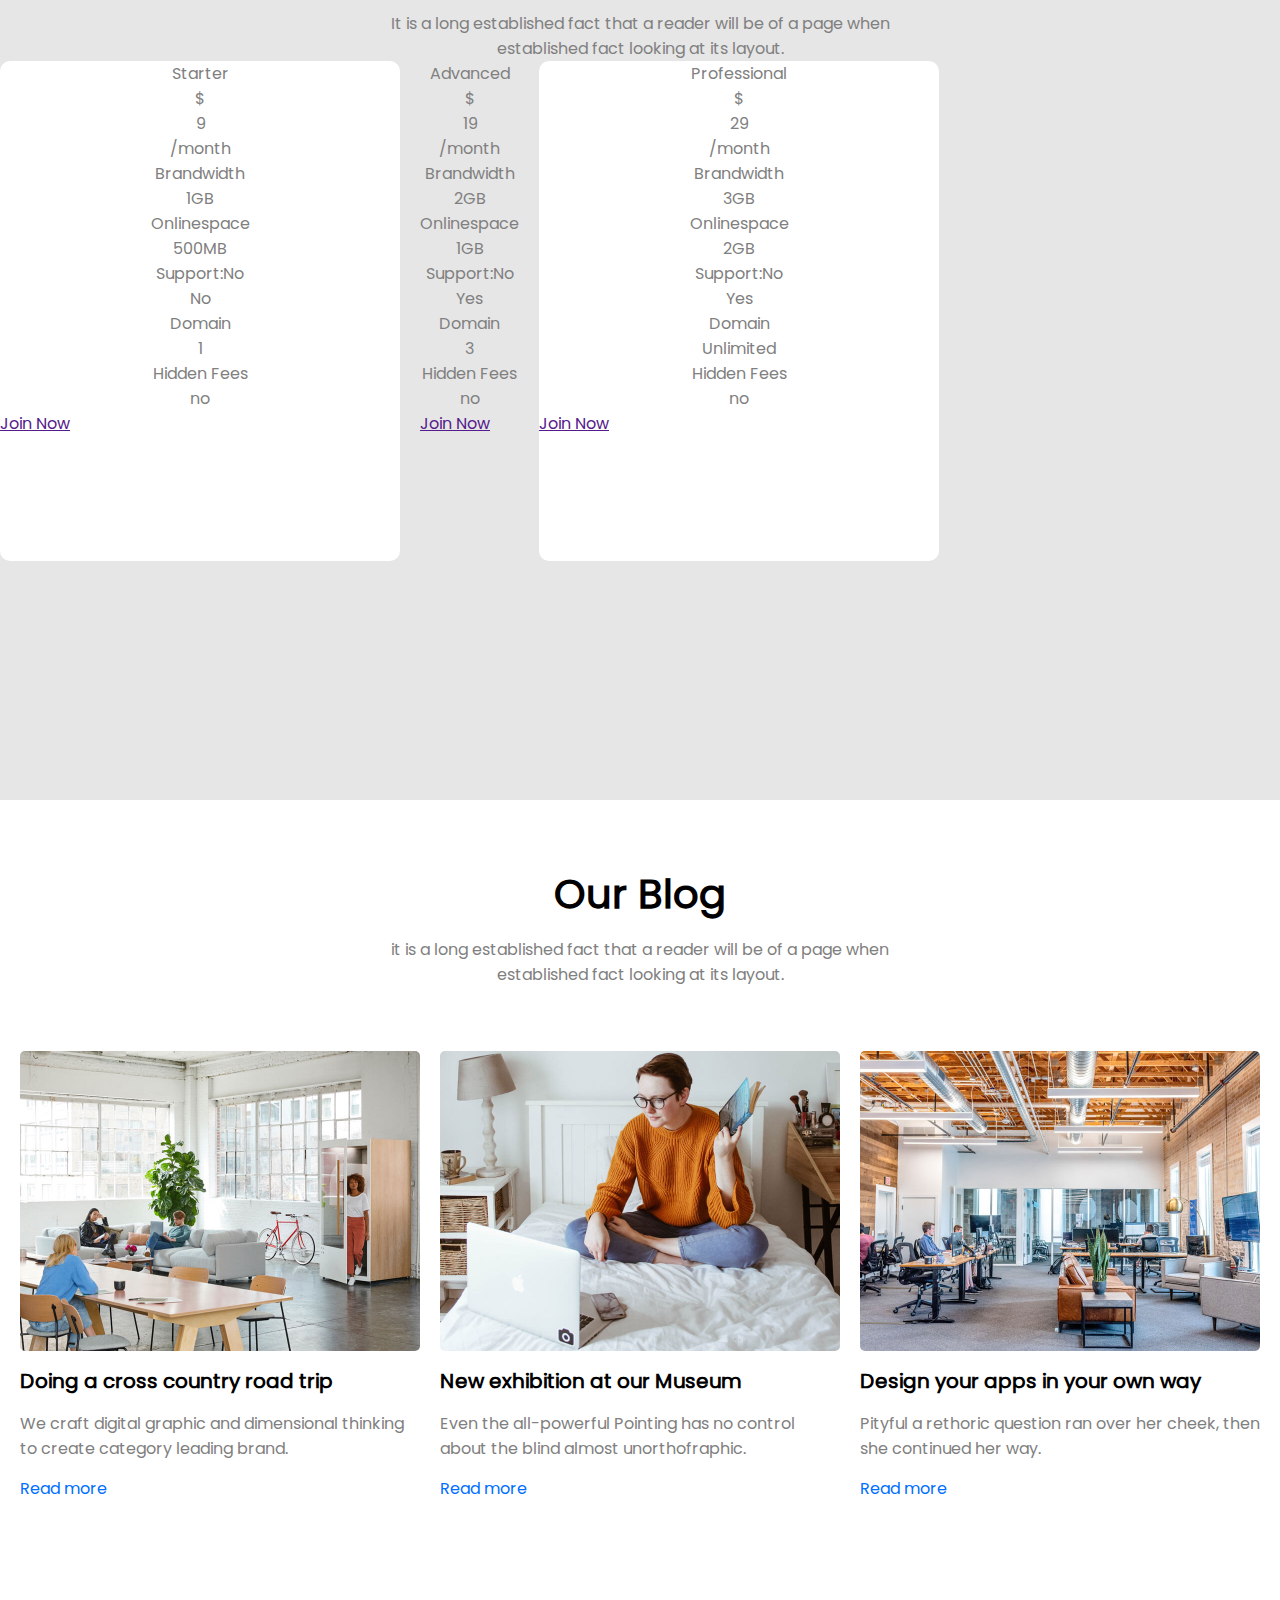
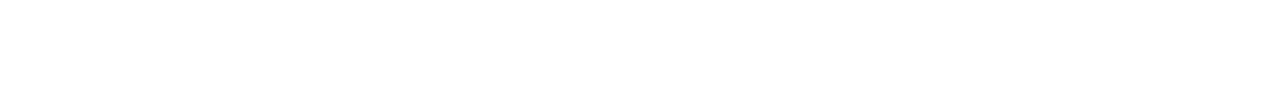
==== commit d8963e76: "ajout contenu dans les abonnements" ====
--- a/landing_page/index.html
+++ b/landing_page/index.html
@@ -294,21 +294,181 @@
 
                 <div class="abonnements">
 
-                    <p>a1</p>
-
-                </div>
-
+                    <p>Starter</p>
+
+                    <div class="price">
+
+                        <p class="monnaie">$</p>
+
+                        <p class="chiffre">9</p>
+
+                        <p class="mensuel">/month</p>
+
+                    </div>
+
+                    <div class="option">
+
+                        <i class="fa-regular fa-circle-check"></i>
+                        <p>Brandwidth</p>
+                        <p>1GB</p>
+
+                    </div>
+
+                    <div class="option">
+
+                        <i class="fa-regular fa-circle-check"></i>
+                        <p>Onlinespace</p>
+                        <p>500MB</p>
+
+                    </div>
+
+                    <div class="option">
+
+                        <i class="fa-regular fa-circle-xmark"></i>
+                        <p>Support:No</p>
+                        <p>No</p>
+
+                    </div>
+
+                    <div class="option">
+
+                        <i class="fa-regular fa-circle-check"></i>
+                        <p>Domain</p>
+                        <p>1</p>
+
+                    </div>
+
+                    <div class="option">
+
+                        <i class="fa-regular fa-circle-xmark"></i>
+                        <p>Hidden Fees</p>
+                        <p>no</p>
+
+                    </div>
+
+                    <a href="">Join Now</a>
+
+                </div>
+
+                <!--nouvelle abonnement___________________-->
+                <div class="abonnements_promo">
+
+                    <p>Advanced</p>
+
+                    <div class="price">
+
+                        <p class="monnaie">$</p>
+
+                        <p class="chiffre">19</p>
+
+                        <p class="mensuel">/month</p>
+
+                    </div>
+
+                    <div class="option">
+
+                        <i class="fa-regular fa-circle-check"></i>
+                        <p>Brandwidth</p>
+                        <p>2GB</p>
+
+                    </div>
+
+                    <div class="option">
+
+                        <i class="fa-regular fa-circle-check"></i>
+                        <p>Onlinespace</p>
+                        <p>1GB</p>
+
+                    </div>
+
+                    <div class="option">
+
+                        <i class="fa-regular fa-circle-check"></i>
+                        <p>Support:No</p>
+                        <p>Yes</p>
+
+                    </div>
+
+                    <div class="option">
+
+                        <i class="fa-regular fa-circle-check"></i>
+                        <p>Domain</p>
+                        <p>3</p>
+
+                    </div>
+
+                    <div class="option">
+
+                        <i class="fa-regular fa-circle-check"></i>
+                        <p>Hidden Fees</p>
+                        <p>no</p>
+
+                    </div>
+
+                    <a href="">Join Now</a>
+
+                </div>
+
+                <!--nouvelle abonnement__________________-->
                 <div class="abonnements">
 
-                    <p>a2</p>
-
-                </div>
-
-                <div class="abonnements">
-
-                    <p>a3</p>
-
-                </div>
+                    <p>Professional</p>
+
+                    <div class="price">
+
+                        <p class="monnaie">$</p>
+
+                        <p class="chiffre">29</p>
+
+                        <p class="mensuel">/month</p>
+
+                    </div>
+
+                    <div class="option">
+
+                        <i class="fa-regular fa-circle-check"></i>
+                        <p>Brandwidth</p>
+                        <p>3GB</p>
+
+                    </div>
+
+                    <div class="option">
+
+                        <i class="fa-regular fa-circle-check"></i>
+                        <p>Onlinespace</p>
+                        <p>2GB</p>
+
+                    </div>
+
+                    <div class="option">
+
+                        <i class="fa-regular fa-circle-check"></i>
+                        <p>Support:No</p>
+                        <p>Yes</p>
+
+                    </div>
+
+                    <div class="option">
+
+                        <i class="fa-regular fa-circle-check"></i>
+                        <p>Domain</p>
+                        <p>Unlimited</p>
+
+                    </div>
+
+                    <div class="option">
+
+                        <i class="fa-regular fa-circle-check"></i>
+                        <p>Hidden Fees</p>
+                        <p>no</p>
+
+                    </div>
+
+                    <a href="">Join Now</a>
+
+                </div>
+
+
 
             </div>
 
--- a/landing_page/style.css
+++ b/landing_page/style.css
@@ -426,7 +426,30 @@
 #section8{
     background-color: rgb(230, 230, 230);
 }
+#section8 h3{
+    text-align: center;
+    font-size: 40px;
+    padding: 2%;
+}
+#section8 p{
+    color: grey;
+    text-align: center;
+}
+#section8 #container{
+    display: flex;
+    gap: 20px;
+    
+}
+.abonnements{
+    background-color: rgb(255, 255, 255);
+    width: 400px;
+    height: 500px;
+    border-radius: 10px;
+}
+
+
 /*FIN SECTION 8__________________________________________________________*/
+
 /*DEBUT SECTION ___9_____________________________________________________________________*/
 
 #section9_h3{
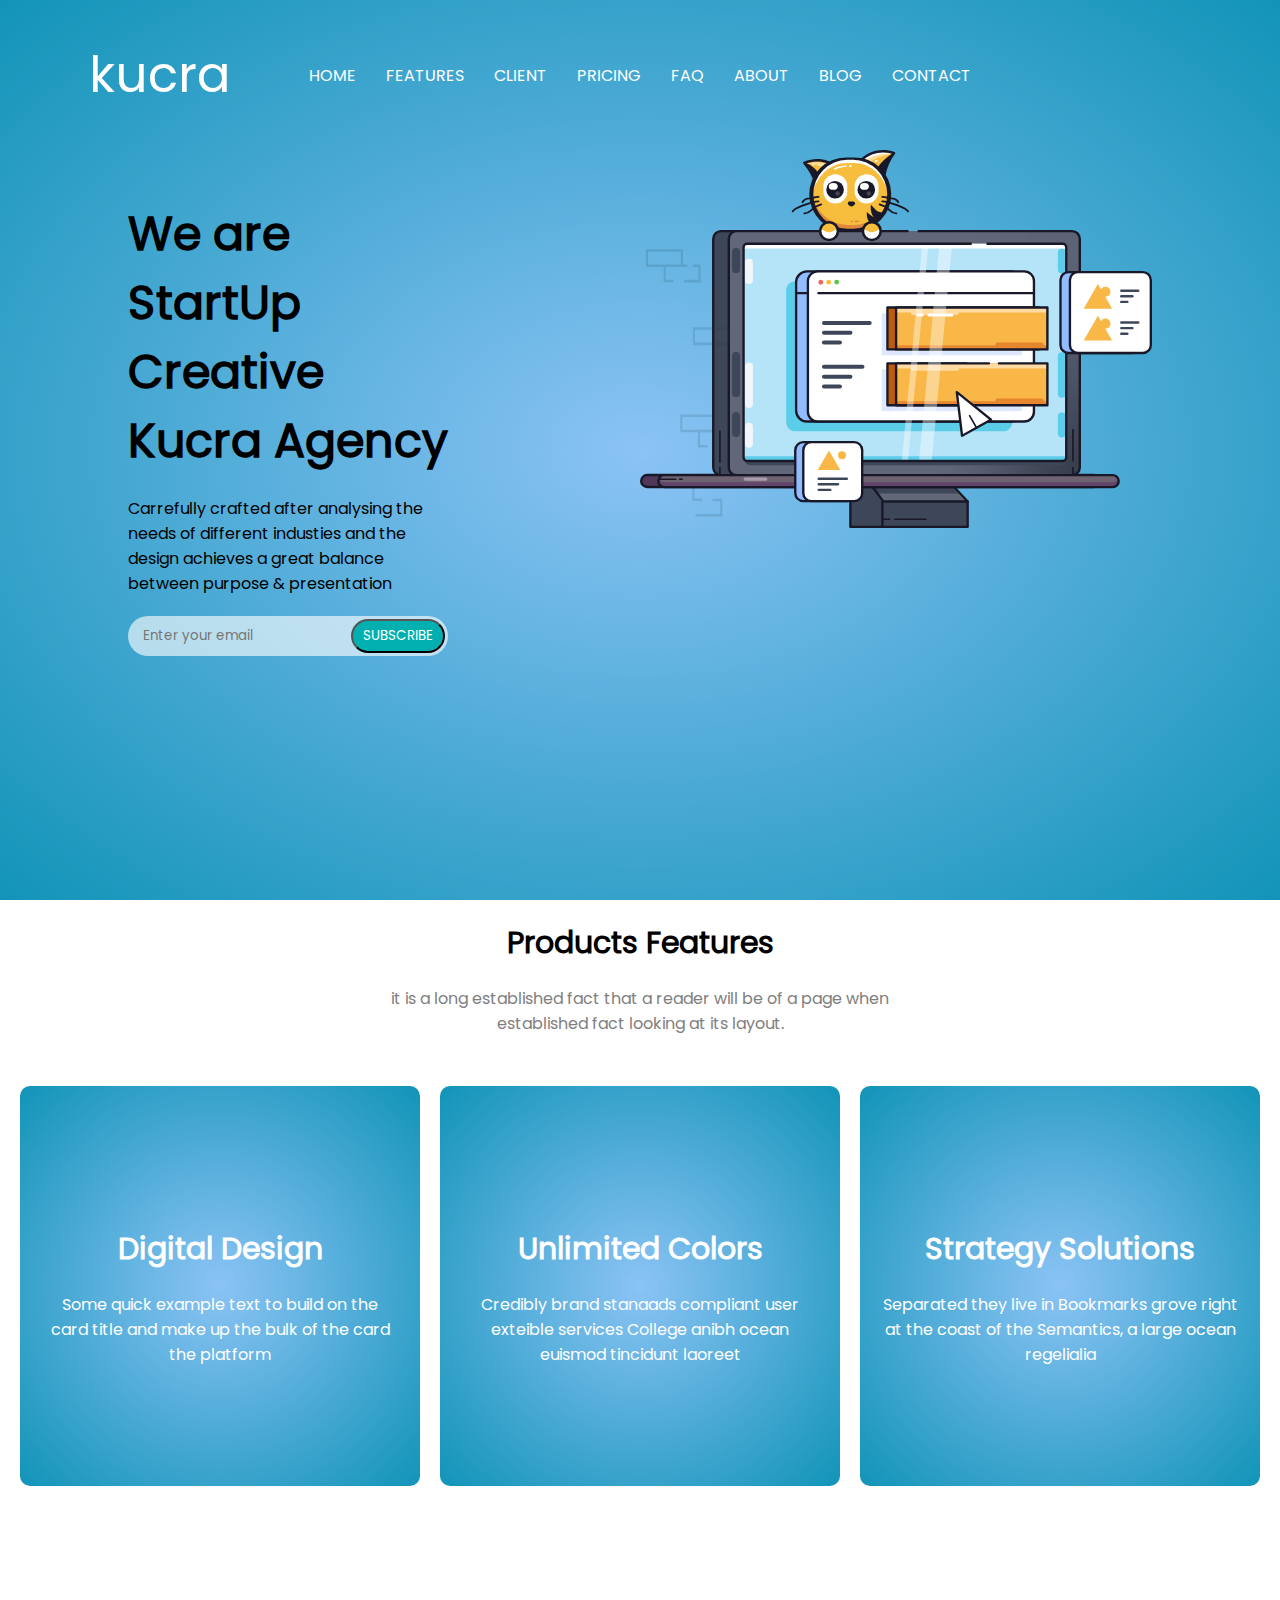
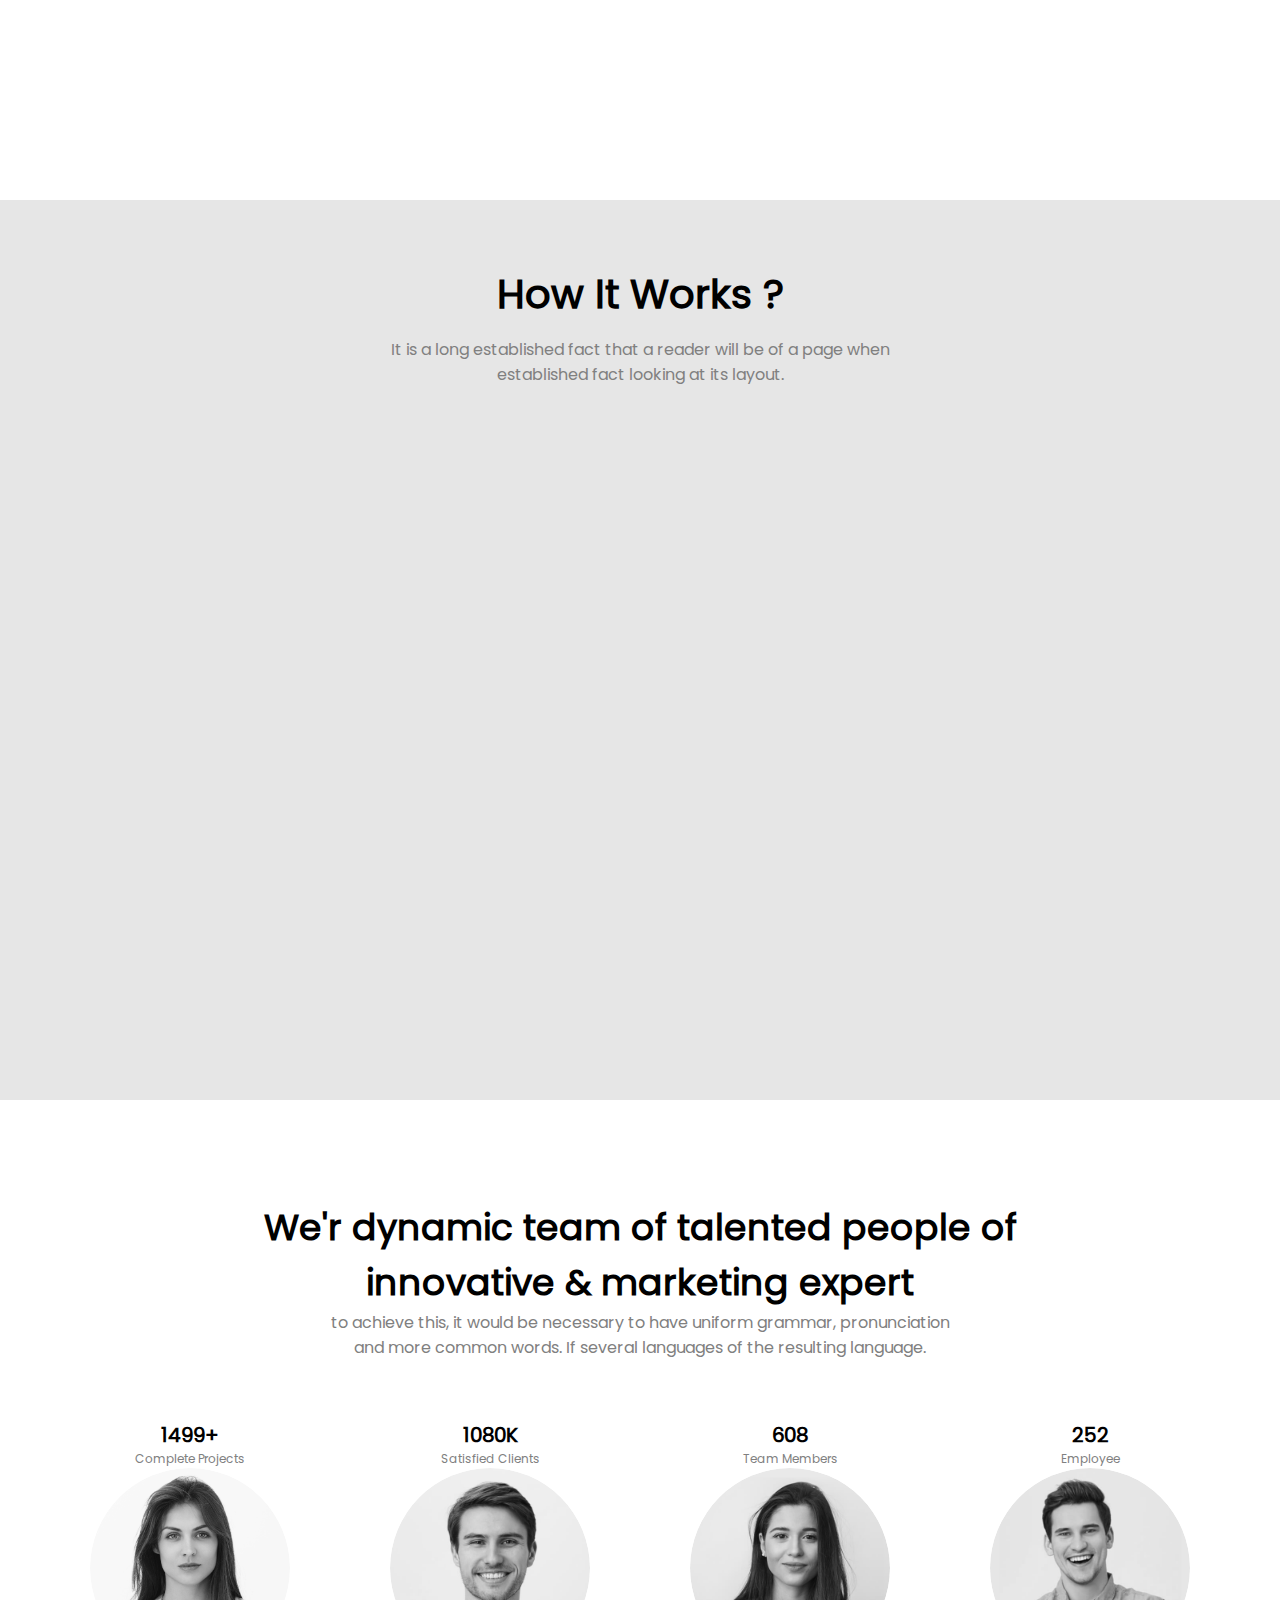
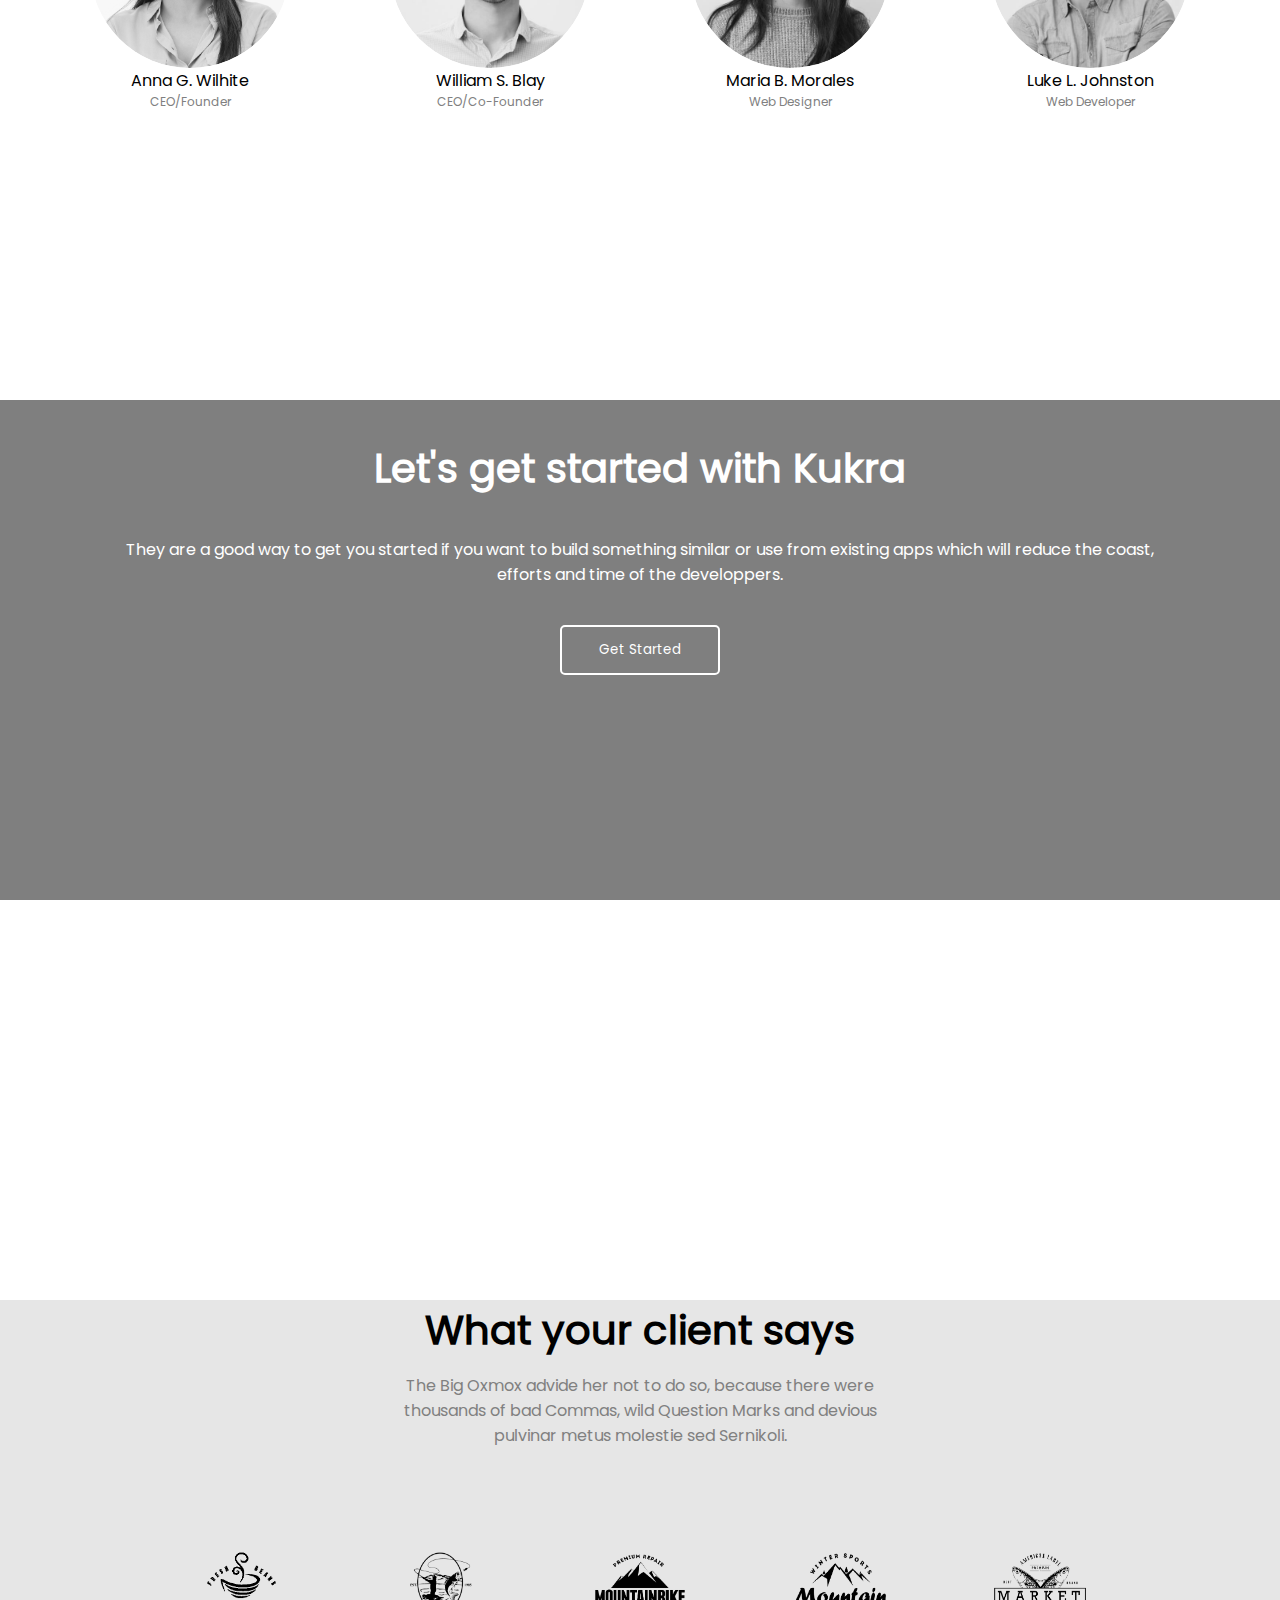
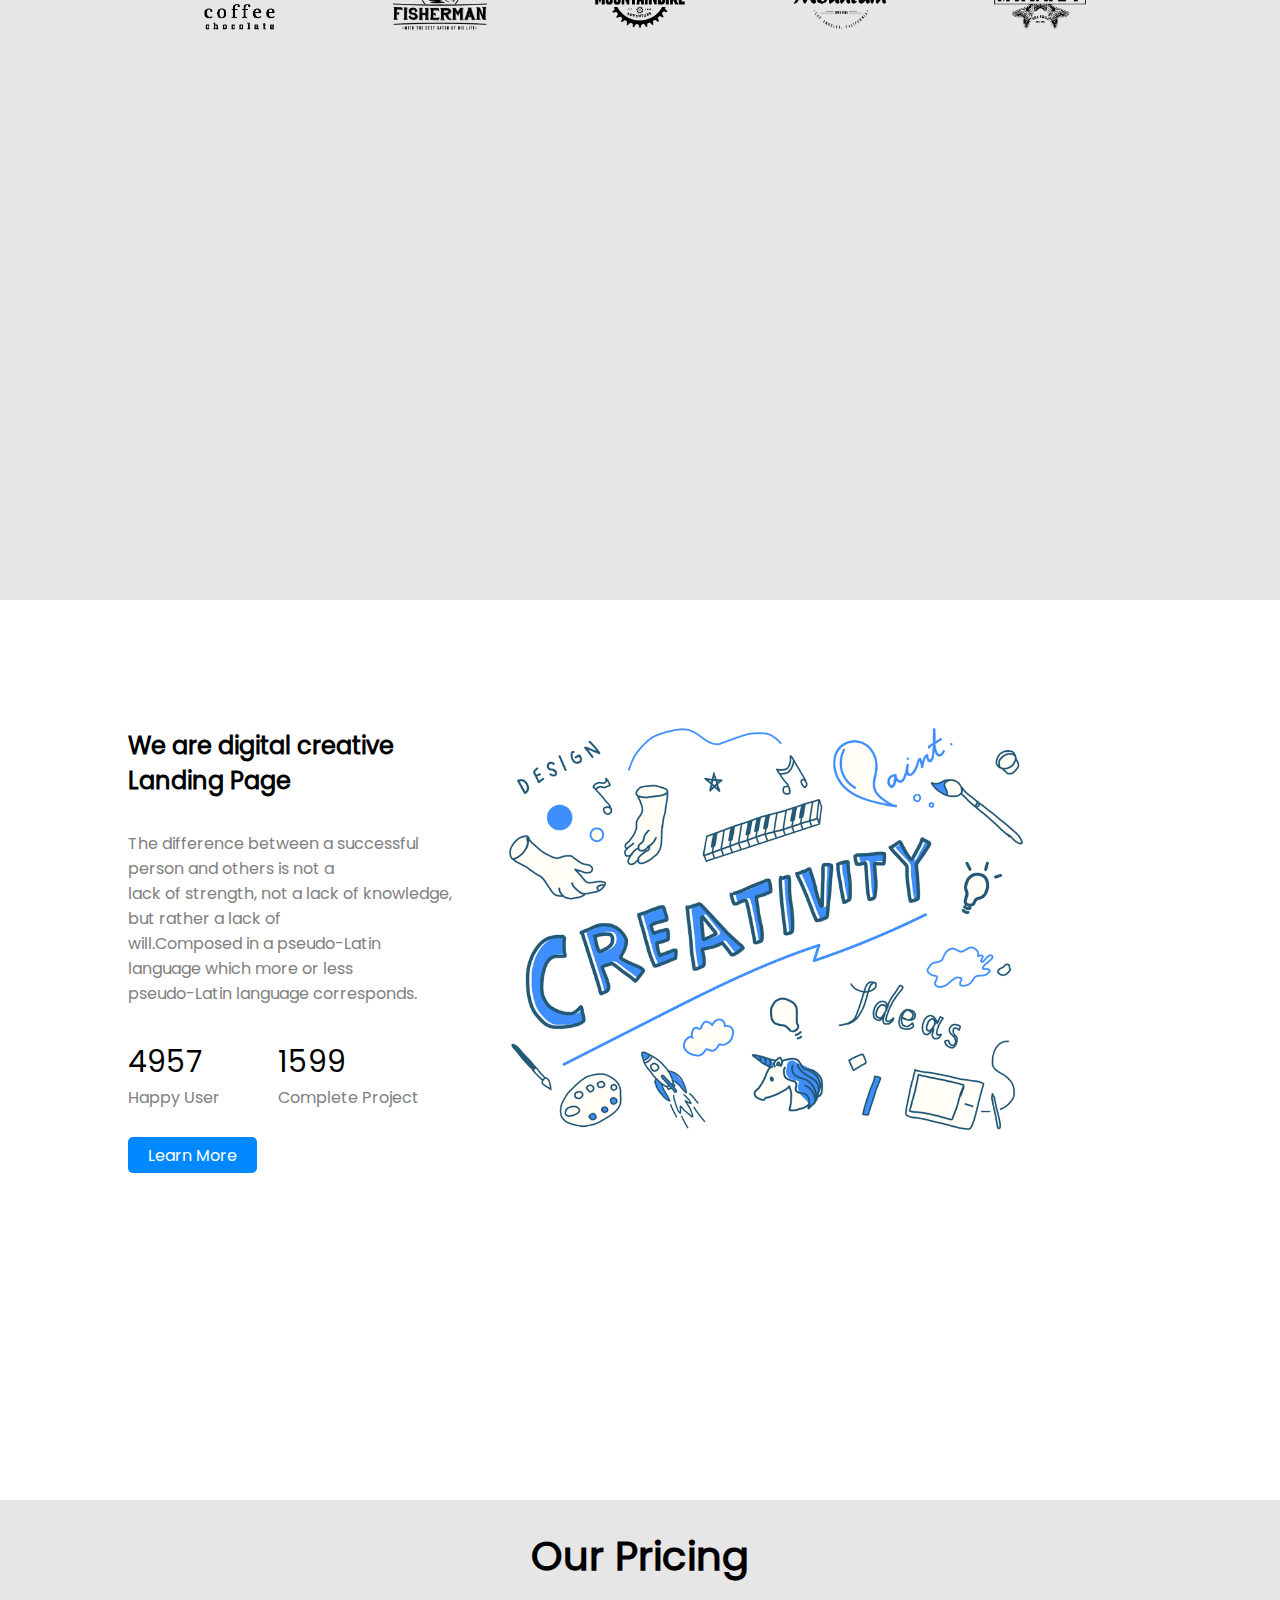
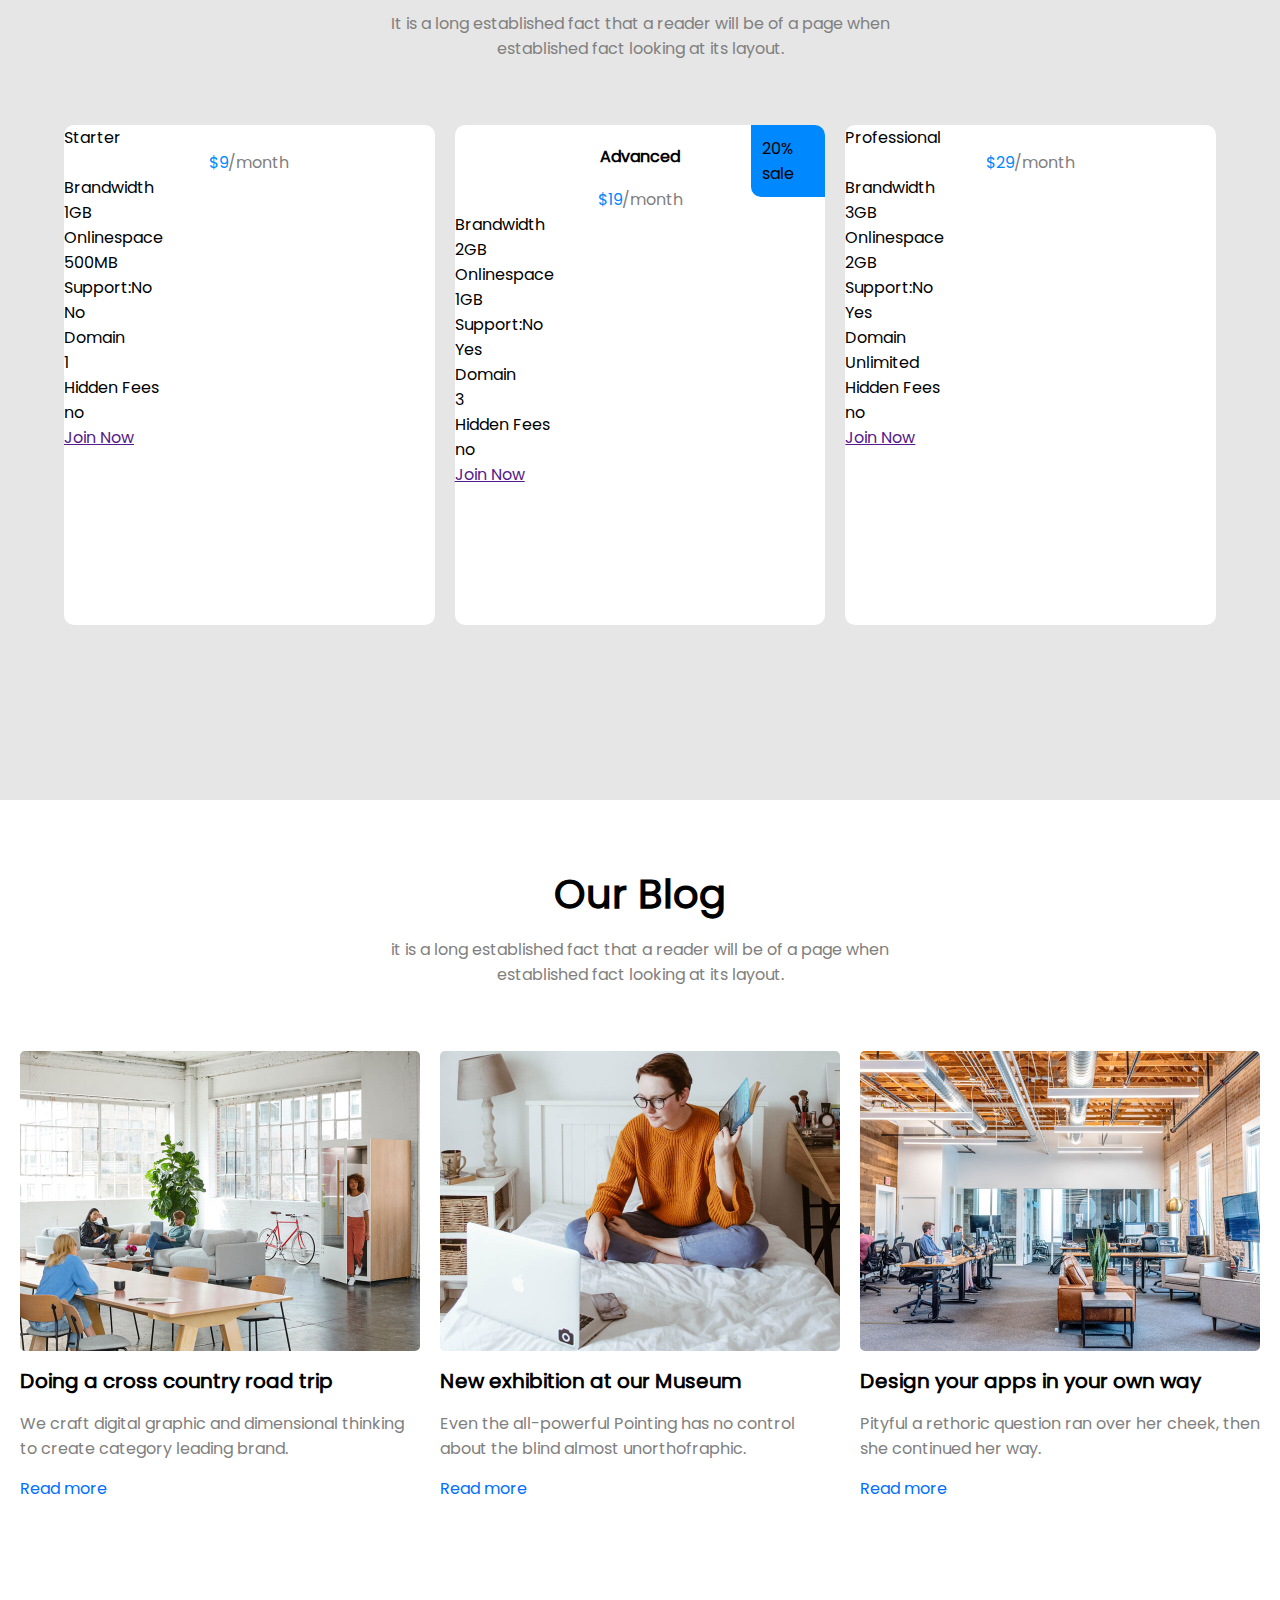
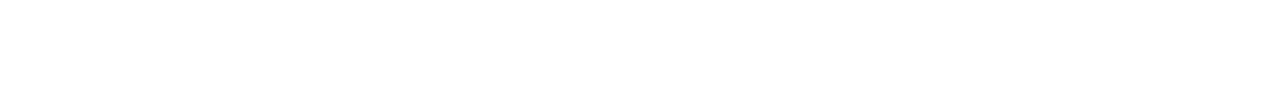
==== commit 31913c9d: "changement d'id est ajout de balise" ====
--- a/landing_page/index.html
+++ b/landing_page/index.html
@@ -288,7 +288,7 @@
 
             <h3>Our Pricing</h3>
 
-            <p>It is a long established  fact that a reader will be of a page when <br> established fact looking at its layout.</p>
+            <p id="head">It is a long established  fact that a reader will be of a page when <br> established fact looking at its layout.</p>
 
             <div id="container">
 
@@ -353,7 +353,13 @@
                 <!--nouvelle abonnement___________________-->
                 <div class="abonnements_promo">
 
-                    <p>Advanced</p>
+
+
+                    <p id="abonnements_promo_p">Advanced</p>
+
+                    <p id="promo">20% sale</p>
+
+
 
                     <div class="price">
 
--- a/landing_page/style.css
+++ b/landing_page/style.css
@@ -431,14 +431,15 @@
     font-size: 40px;
     padding: 2%;
 }
-#section8 p{
+#section8 #head{
     color: grey;
     text-align: center;
 }
 #section8 #container{
     display: flex;
     gap: 20px;
-    
+    justify-content: center;
+    padding: 5%;
 }
 .abonnements{
     background-color: rgb(255, 255, 255);
@@ -448,6 +449,54 @@
 }
 
 
+
+
+
+
+
+
+
+
+
+
+
+.abonnements_promo{
+    background-color: rgb(255, 255, 255);
+    width: 400px;
+    height: 500px;
+    border-radius: 10px;
+    position: relative;
+}
+#abonnements_promo_p{
+    font-weight: 600;
+    color: #000;
+    text-align: center;
+    padding: 5%;
+}
+#promo{
+    background-color: rgb(0, 136, 255);
+    padding: 3%;
+    width: 20%;
+    position: absolute;
+    top: 0;
+    right: 0;
+    border-radius: 0 10px;
+}
+.price{
+    display: flex;
+    justify-content: center;
+}
+.price .monnaie{
+    color: rgb(0, 136, 255);
+    
+}
+.price .chiffre{
+    /* font-size: 40px; */
+    color: rgb(0, 136, 255);
+}
+.price .mensuel{
+    color: gray;
+}
 /*FIN SECTION 8__________________________________________________________*/
 
 /*DEBUT SECTION ___9_____________________________________________________________________*/
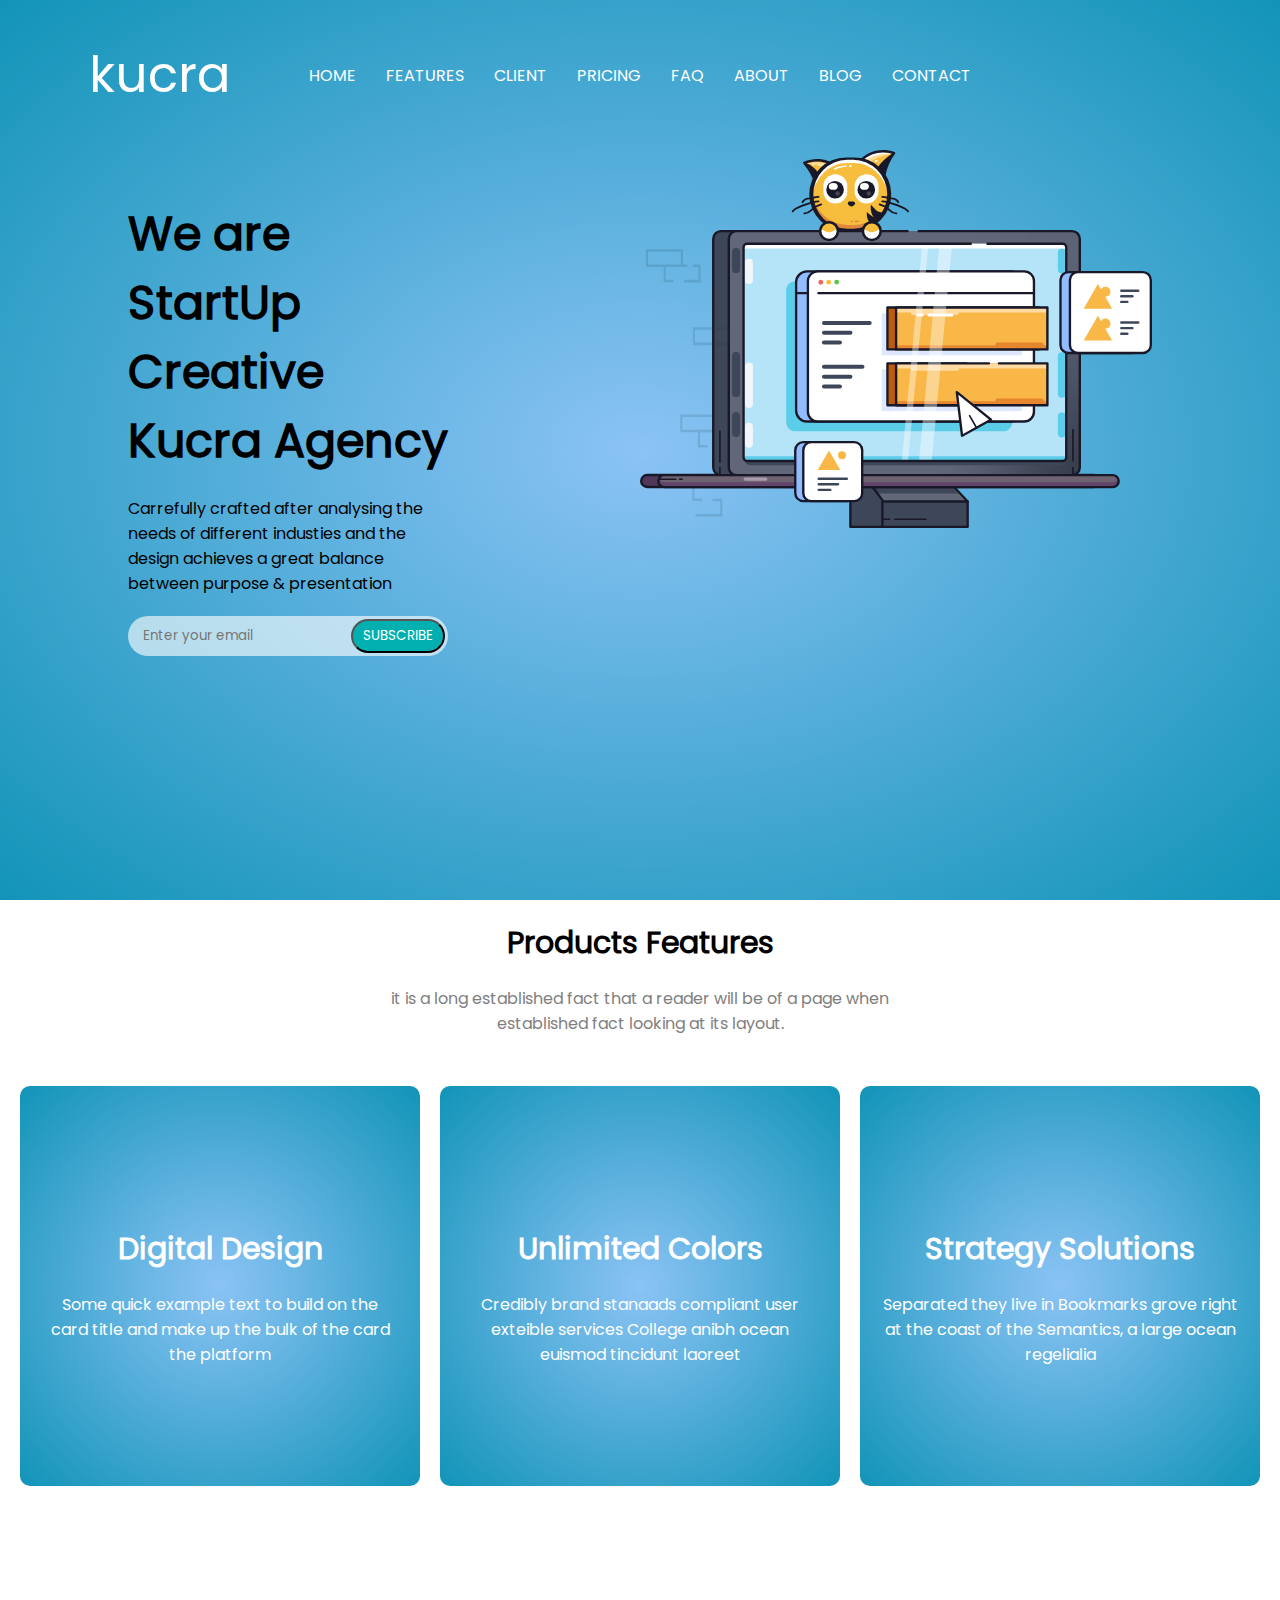
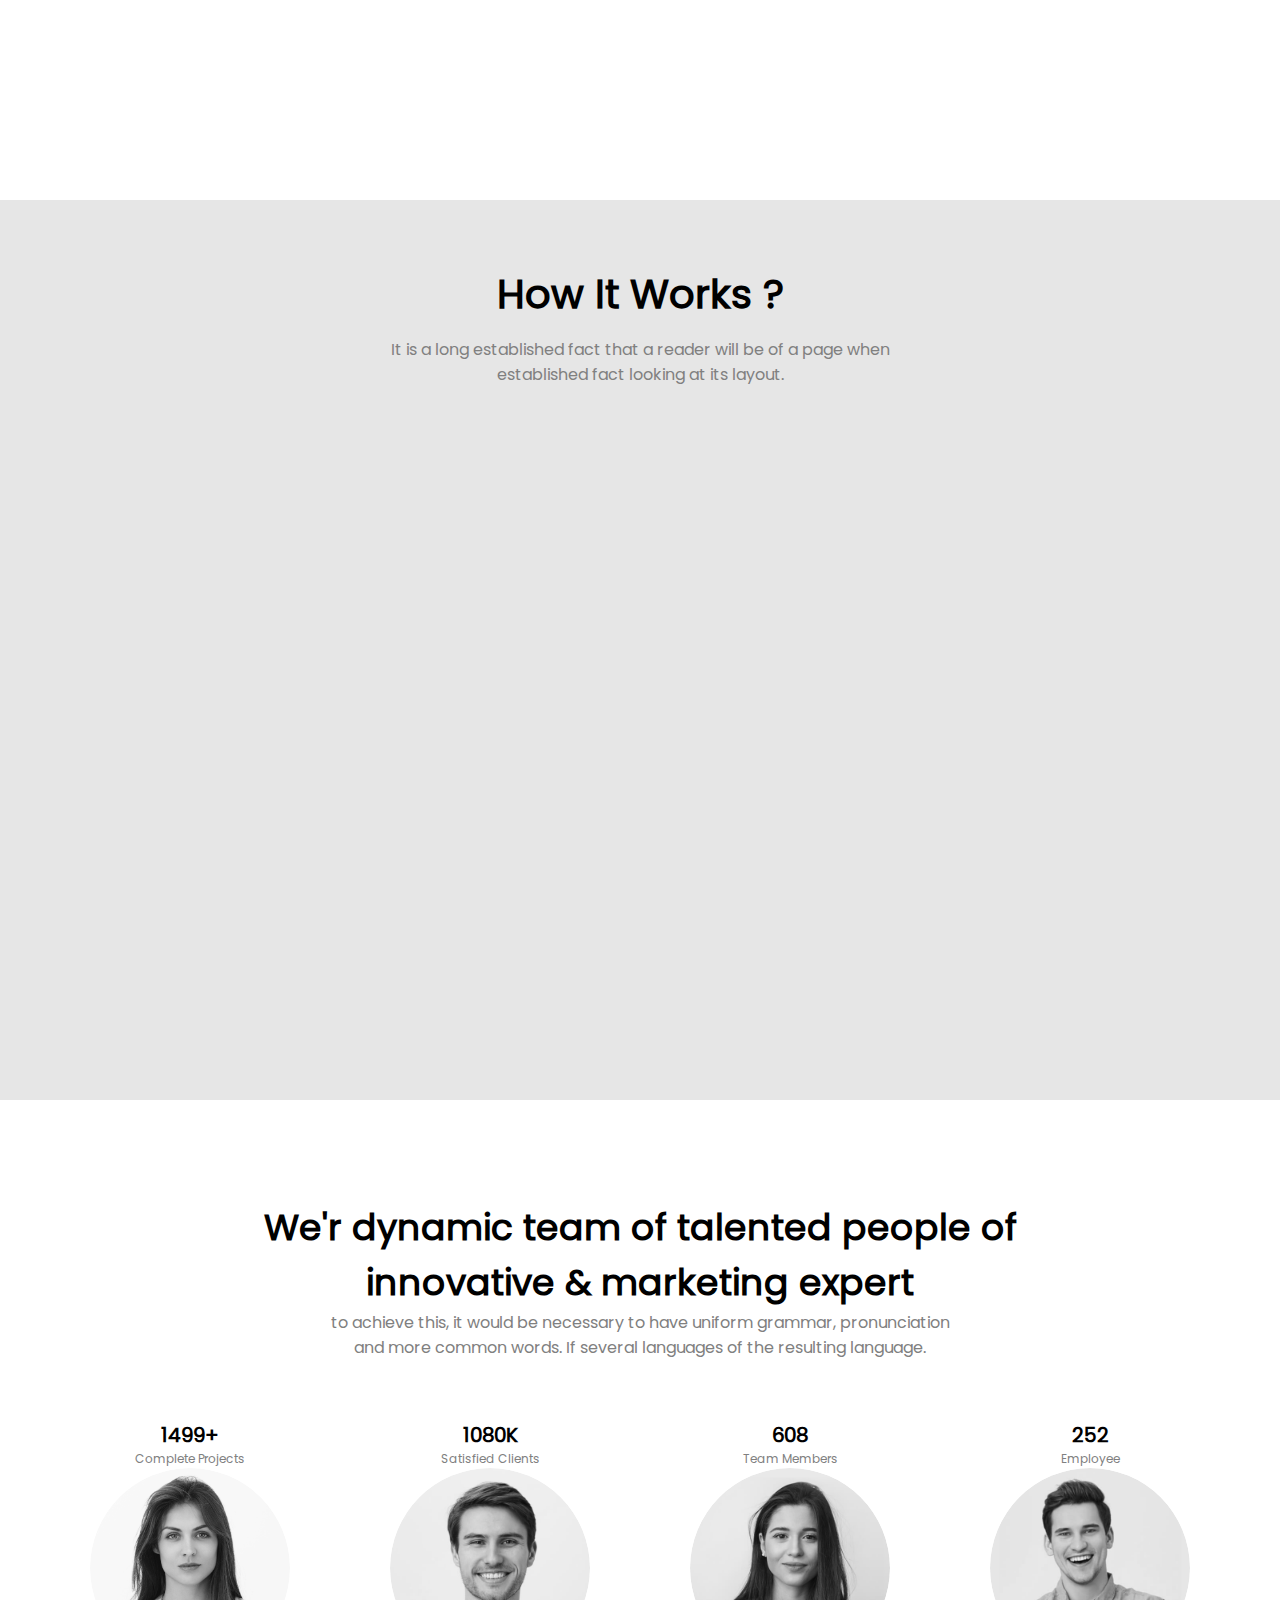
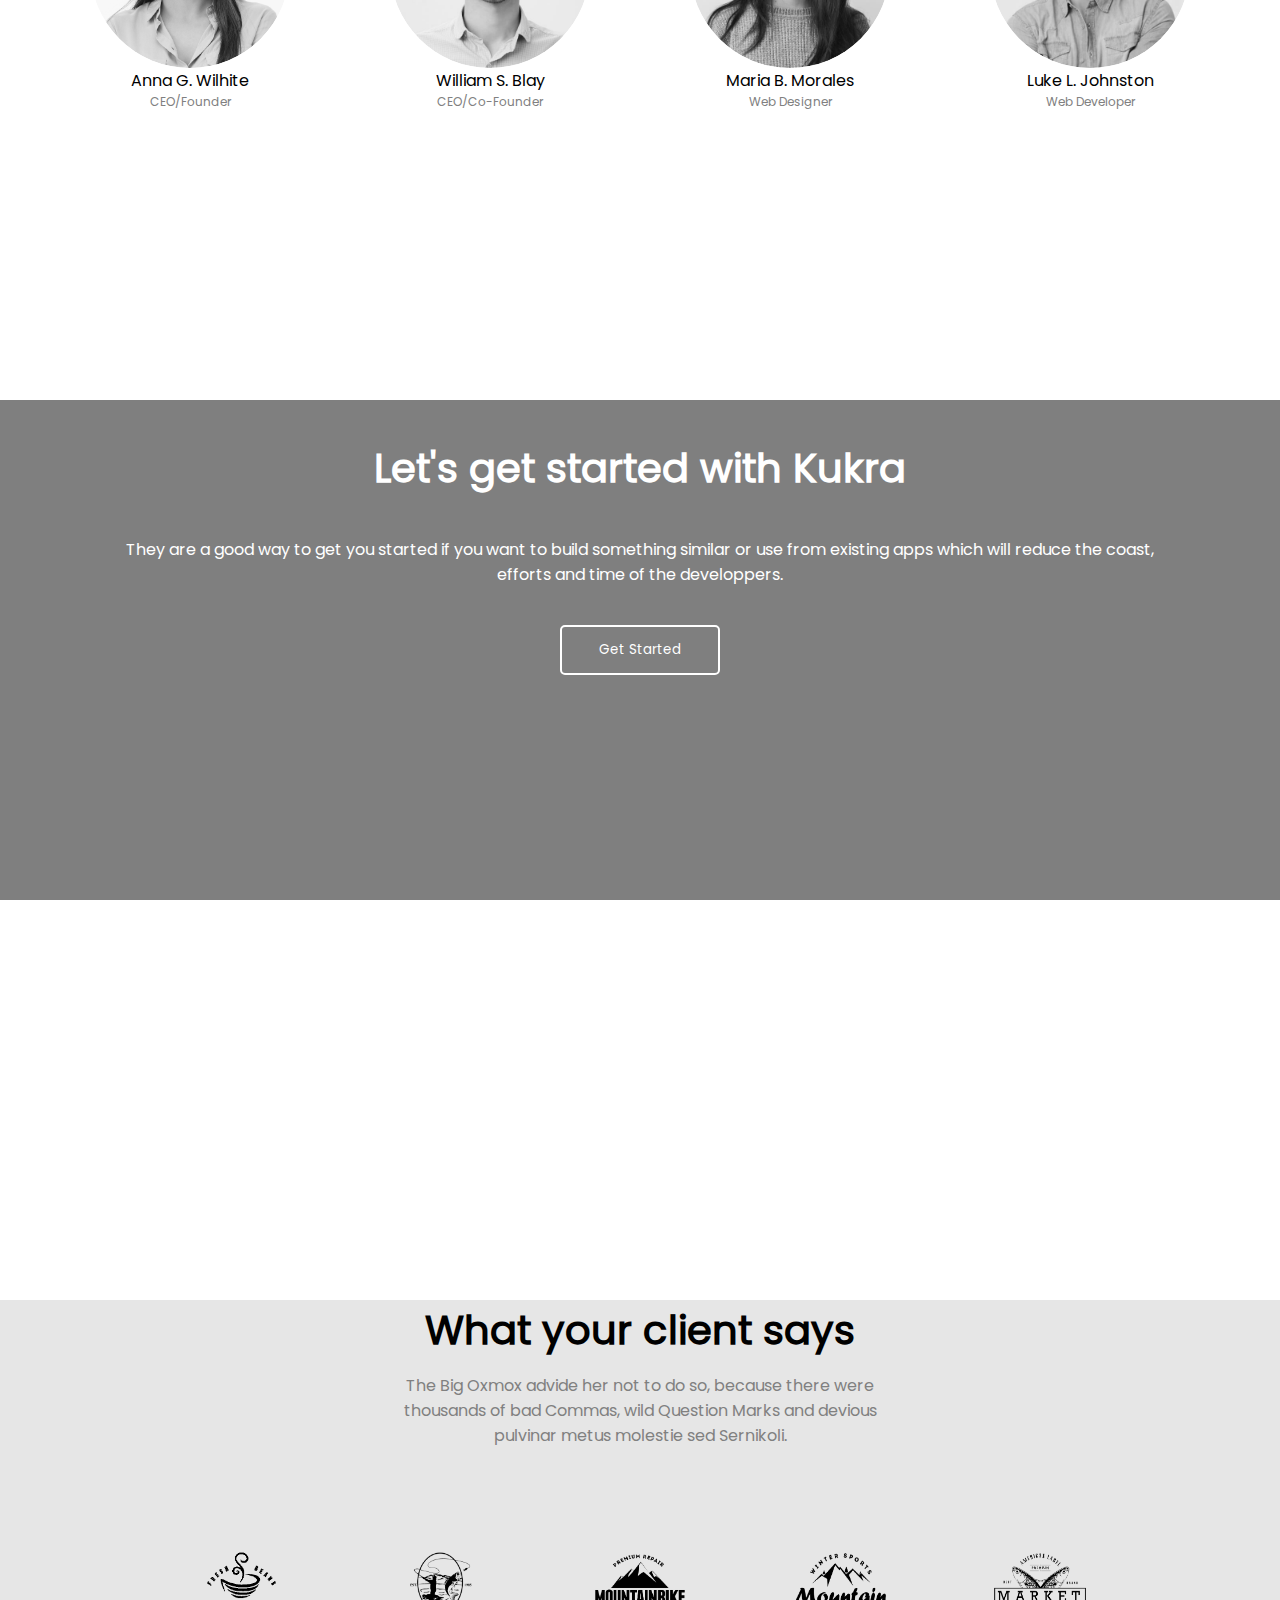
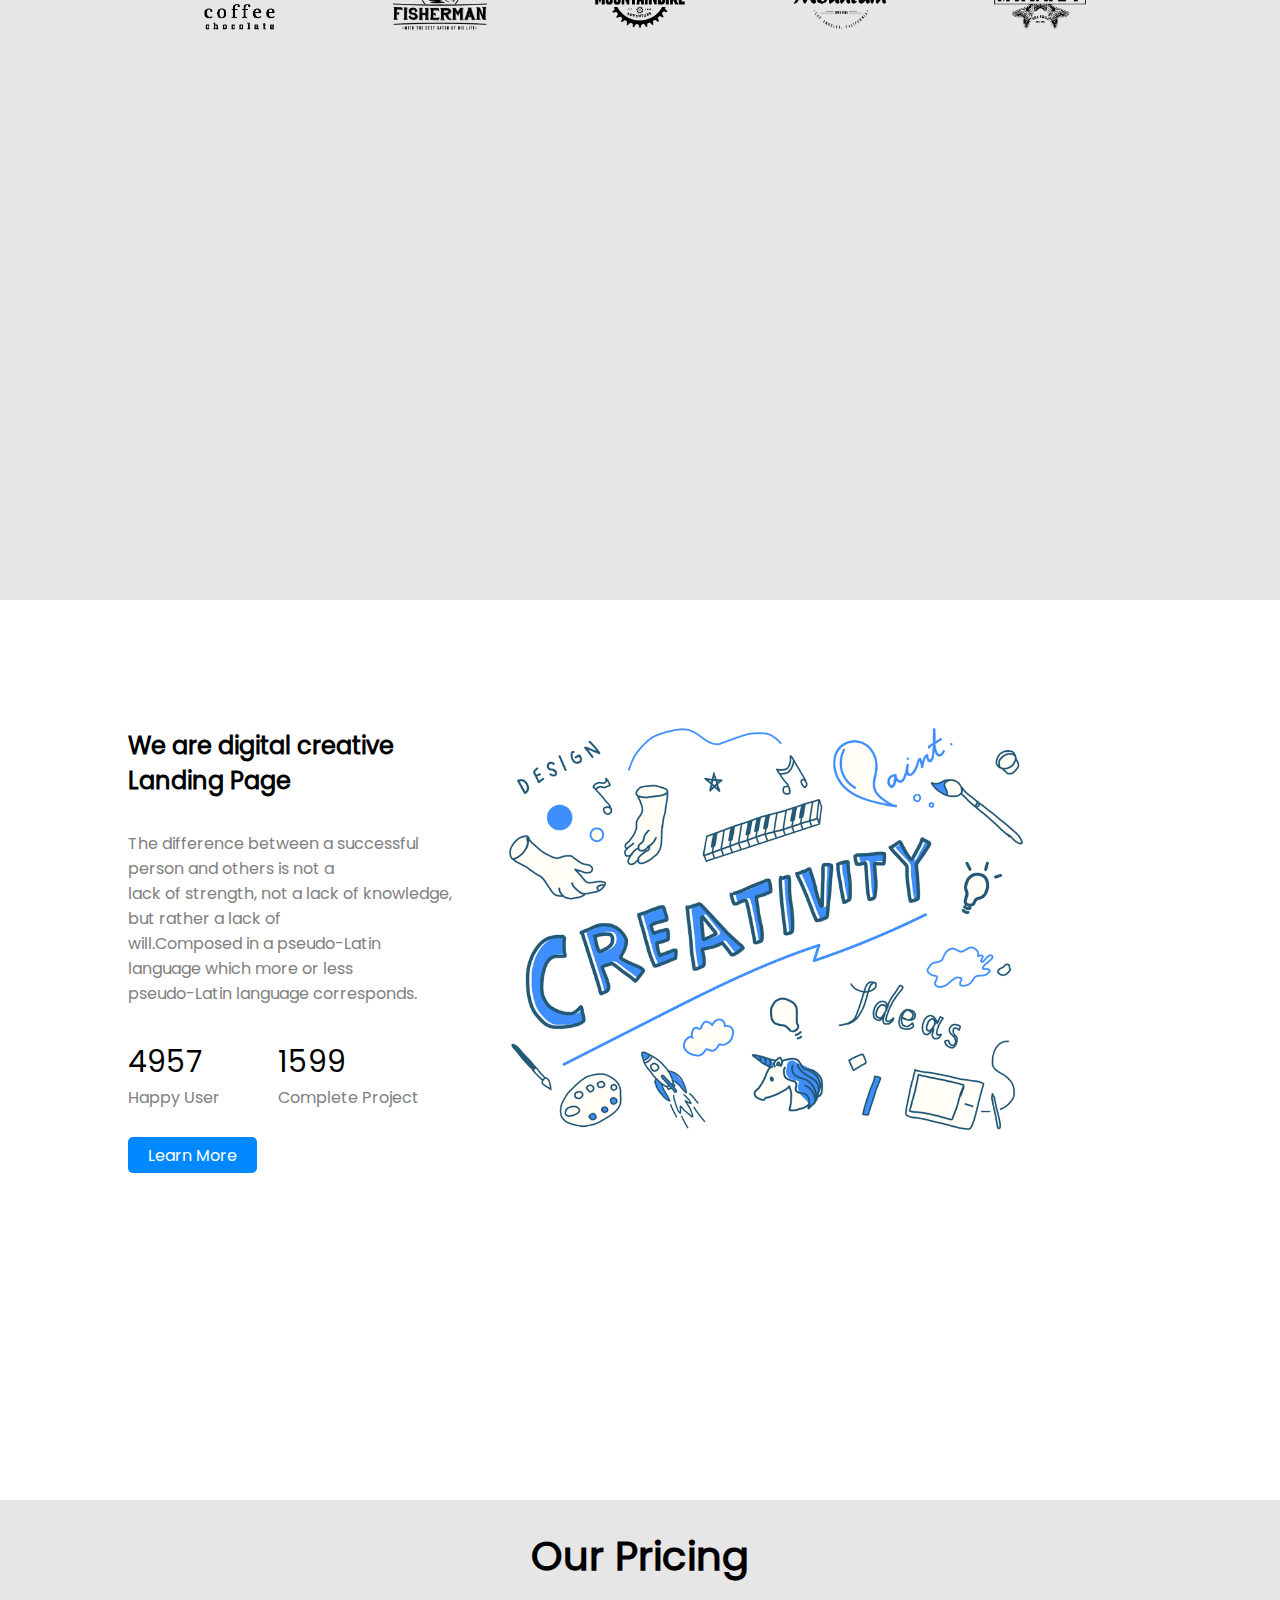
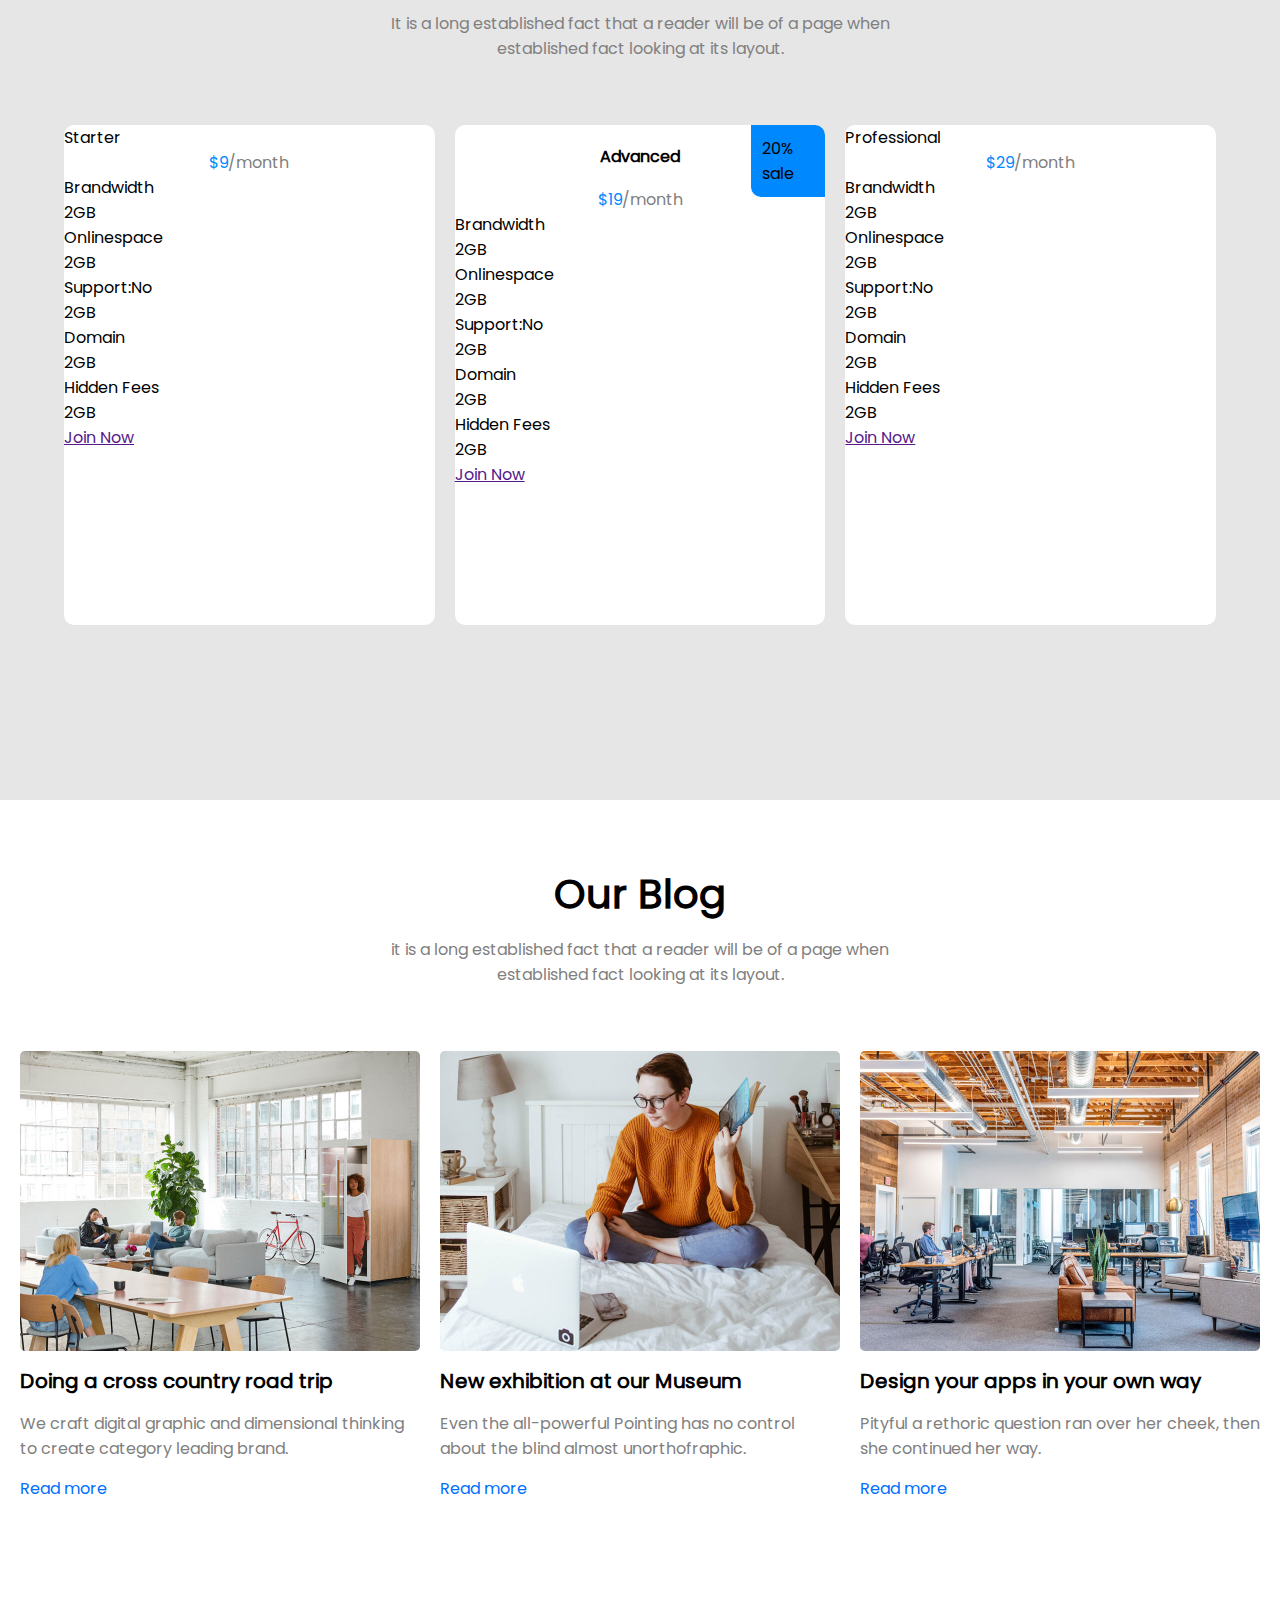
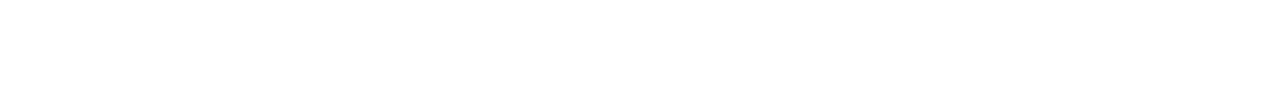
==== commit db2d6d5a: "balise remplacer" ====
--- a/landing_page/index.html
+++ b/landing_page/index.html
@@ -310,7 +310,7 @@
 
                         <i class="fa-regular fa-circle-check"></i>
                         <p>Brandwidth</p>
-                        <p>1GB</p>
+                        <div class="solo"> <p> 2GB</p></div>
 
                     </div>
 
@@ -318,7 +318,7 @@
 
                         <i class="fa-regular fa-circle-check"></i>
                         <p>Onlinespace</p>
-                        <p>500MB</p>
+                        <div class="solo"> <p> 2GB</p></div>
 
                     </div>
 
@@ -326,7 +326,7 @@
 
                         <i class="fa-regular fa-circle-xmark"></i>
                         <p>Support:No</p>
-                        <p>No</p>
+                        <div class="solo"> <p> 2GB</p></div>
 
                     </div>
 
@@ -334,7 +334,7 @@
 
                         <i class="fa-regular fa-circle-check"></i>
                         <p>Domain</p>
-                        <p>1</p>
+                        <div class="solo"> <p> 2GB</p></div>
 
                     </div>
 
@@ -342,11 +342,11 @@
 
                         <i class="fa-regular fa-circle-xmark"></i>
                         <p>Hidden Fees</p>
-                        <p>no</p>
-
-                    </div>
-
-                    <a href="">Join Now</a>
+                        <div class="solo"> <p> 2GB</p></div>
+
+                    </div>
+
+                    <div class="a"><a href="">Join Now</a></div>
 
                 </div>
 
@@ -363,19 +363,19 @@
 
                     <div class="price">
 
-                        <p class="monnaie">$</p>
-
-                        <p class="chiffre">19</p>
-
-                        <p class="mensuel">/month</p>
-
-                    </div>
-
-                    <div class="option">
-
-                        <i class="fa-regular fa-circle-check"></i>
-                        <p>Brandwidth</p>
-                        <p>2GB</p>
+                        <div class="monnaie">$</div>
+
+                        <div class="chiffre">19</div>
+
+                        <div class="mensuel"> /month</div>
+
+                    </div>
+
+                    <div class="option">
+
+                        <i class="fa-regular fa-circle-check"></i>
+                        <p class="Hansolo">Brandwidth</p>
+                        <div class="solo"> <p> 2GB</p></div>
 
                     </div>
 
@@ -383,7 +383,7 @@
 
                         <i class="fa-regular fa-circle-check"></i>
                         <p>Onlinespace</p>
-                        <p>1GB</p>
+                        <div class="solo"> <p> 2GB</p></div>
 
                     </div>
 
@@ -391,7 +391,7 @@
 
                         <i class="fa-regular fa-circle-check"></i>
                         <p>Support:No</p>
-                        <p>Yes</p>
+                        <div class="solo"> <p> 2GB</p></div>
 
                     </div>
 
@@ -399,7 +399,7 @@
 
                         <i class="fa-regular fa-circle-check"></i>
                         <p>Domain</p>
-                        <p>3</p>
+                        <div class="solo"> <p> 2GB</p></div>
 
                     </div>
 
@@ -407,11 +407,11 @@
 
                         <i class="fa-regular fa-circle-check"></i>
                         <p>Hidden Fees</p>
-                        <p>no</p>
-
-                    </div>
-
-                    <a href="">Join Now</a>
+                        <div class="solo"> <p> 2GB</p></div>
+
+                    </div>
+
+                    <div class="b"><a href="">Join Now</a></div>
 
                 </div>
 
@@ -434,7 +434,7 @@
 
                         <i class="fa-regular fa-circle-check"></i>
                         <p>Brandwidth</p>
-                        <p>3GB</p>
+                        <div class="solo"> <p> 2GB</p></div>
 
                     </div>
 
@@ -442,7 +442,7 @@
 
                         <i class="fa-regular fa-circle-check"></i>
                         <p>Onlinespace</p>
-                        <p>2GB</p>
+                        <div class="solo"> <p> 2GB</p></div>
 
                     </div>
 
@@ -450,7 +450,7 @@
 
                         <i class="fa-regular fa-circle-check"></i>
                         <p>Support:No</p>
-                        <p>Yes</p>
+                        <div class="solo"> <p> 2GB</p></div>
 
                     </div>
 
@@ -458,7 +458,7 @@
 
                         <i class="fa-regular fa-circle-check"></i>
                         <p>Domain</p>
-                        <p>Unlimited</p>
+                        <div class="solo"> <p> 2GB</p></div>
 
                     </div>
 
@@ -466,11 +466,11 @@
 
                         <i class="fa-regular fa-circle-check"></i>
                         <p>Hidden Fees</p>
-                        <p>no</p>
-
-                    </div>
-
-                    <a href="">Join Now</a>
+                        <div class="solo"> <p> 2GB</p></div>
+
+                    </div>
+
+                    <div class="a"><a href="">Join Now</a></div>
 
                 </div>
 
